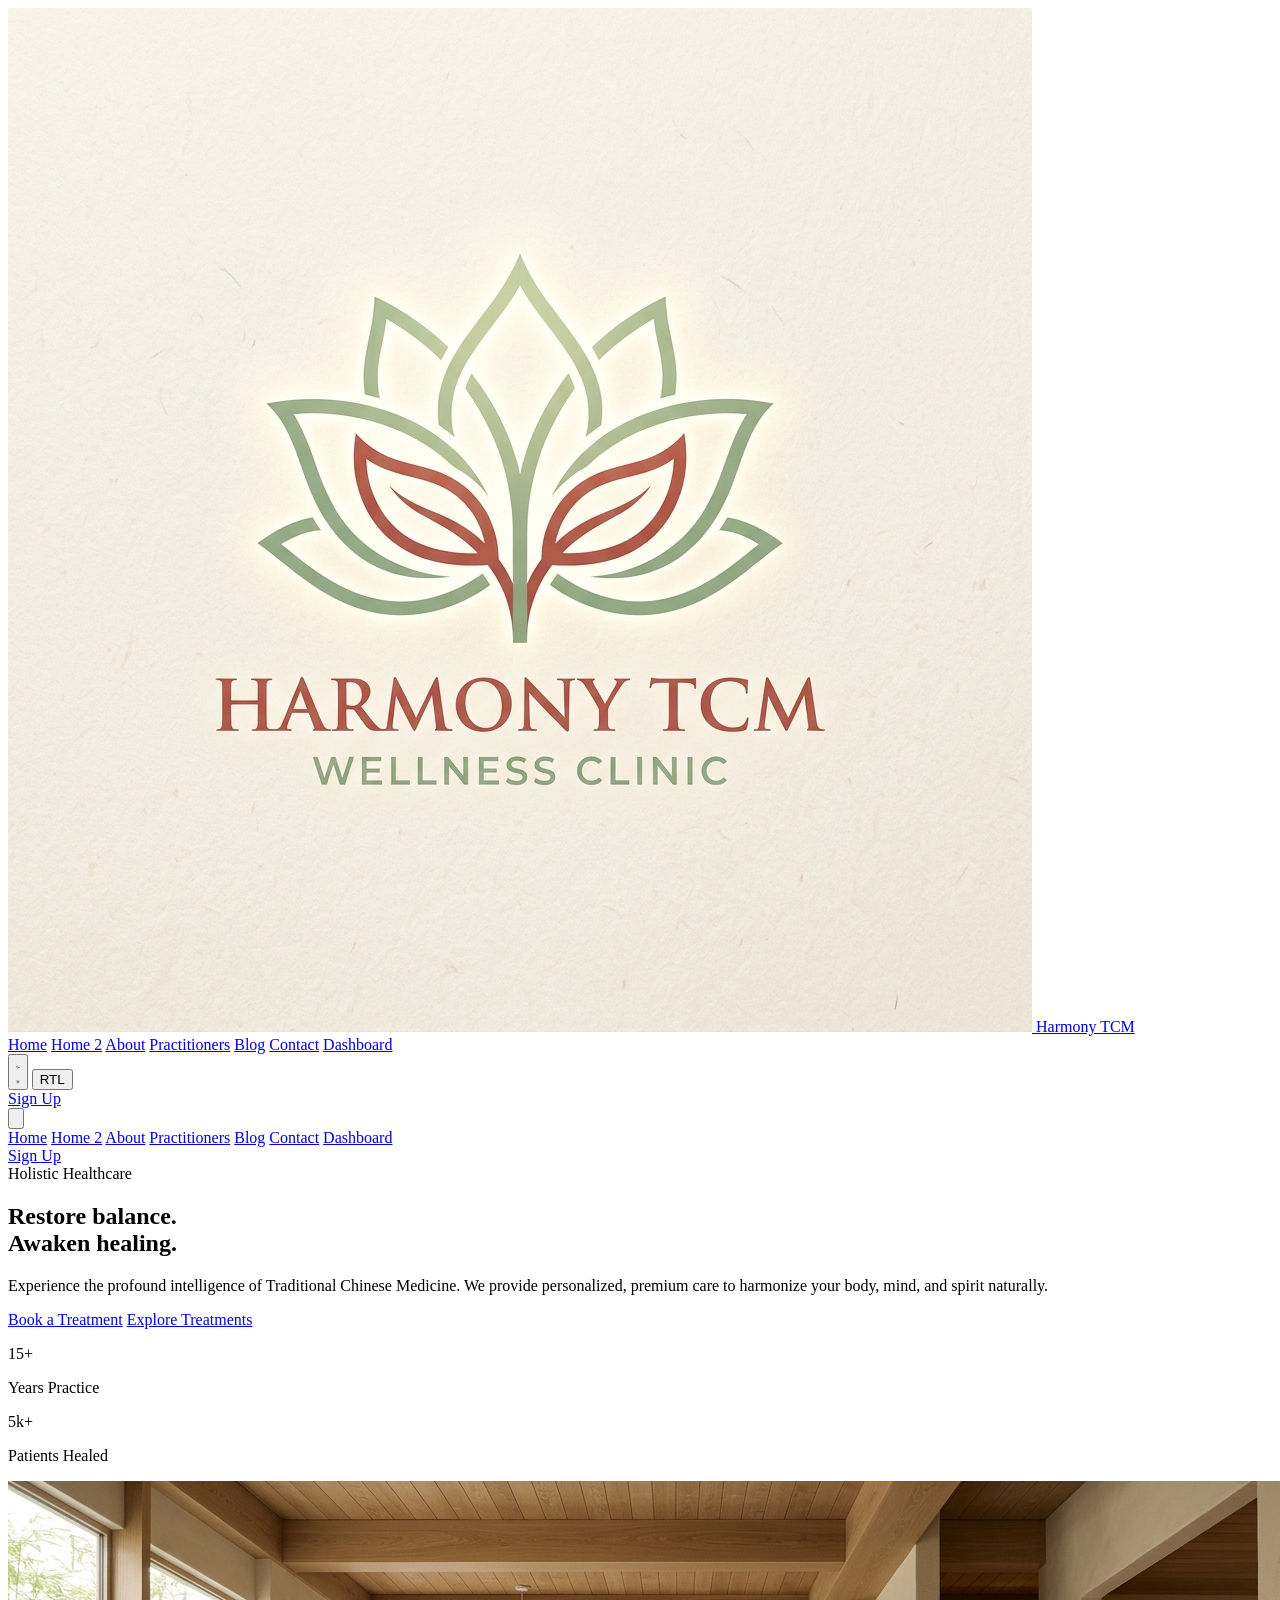
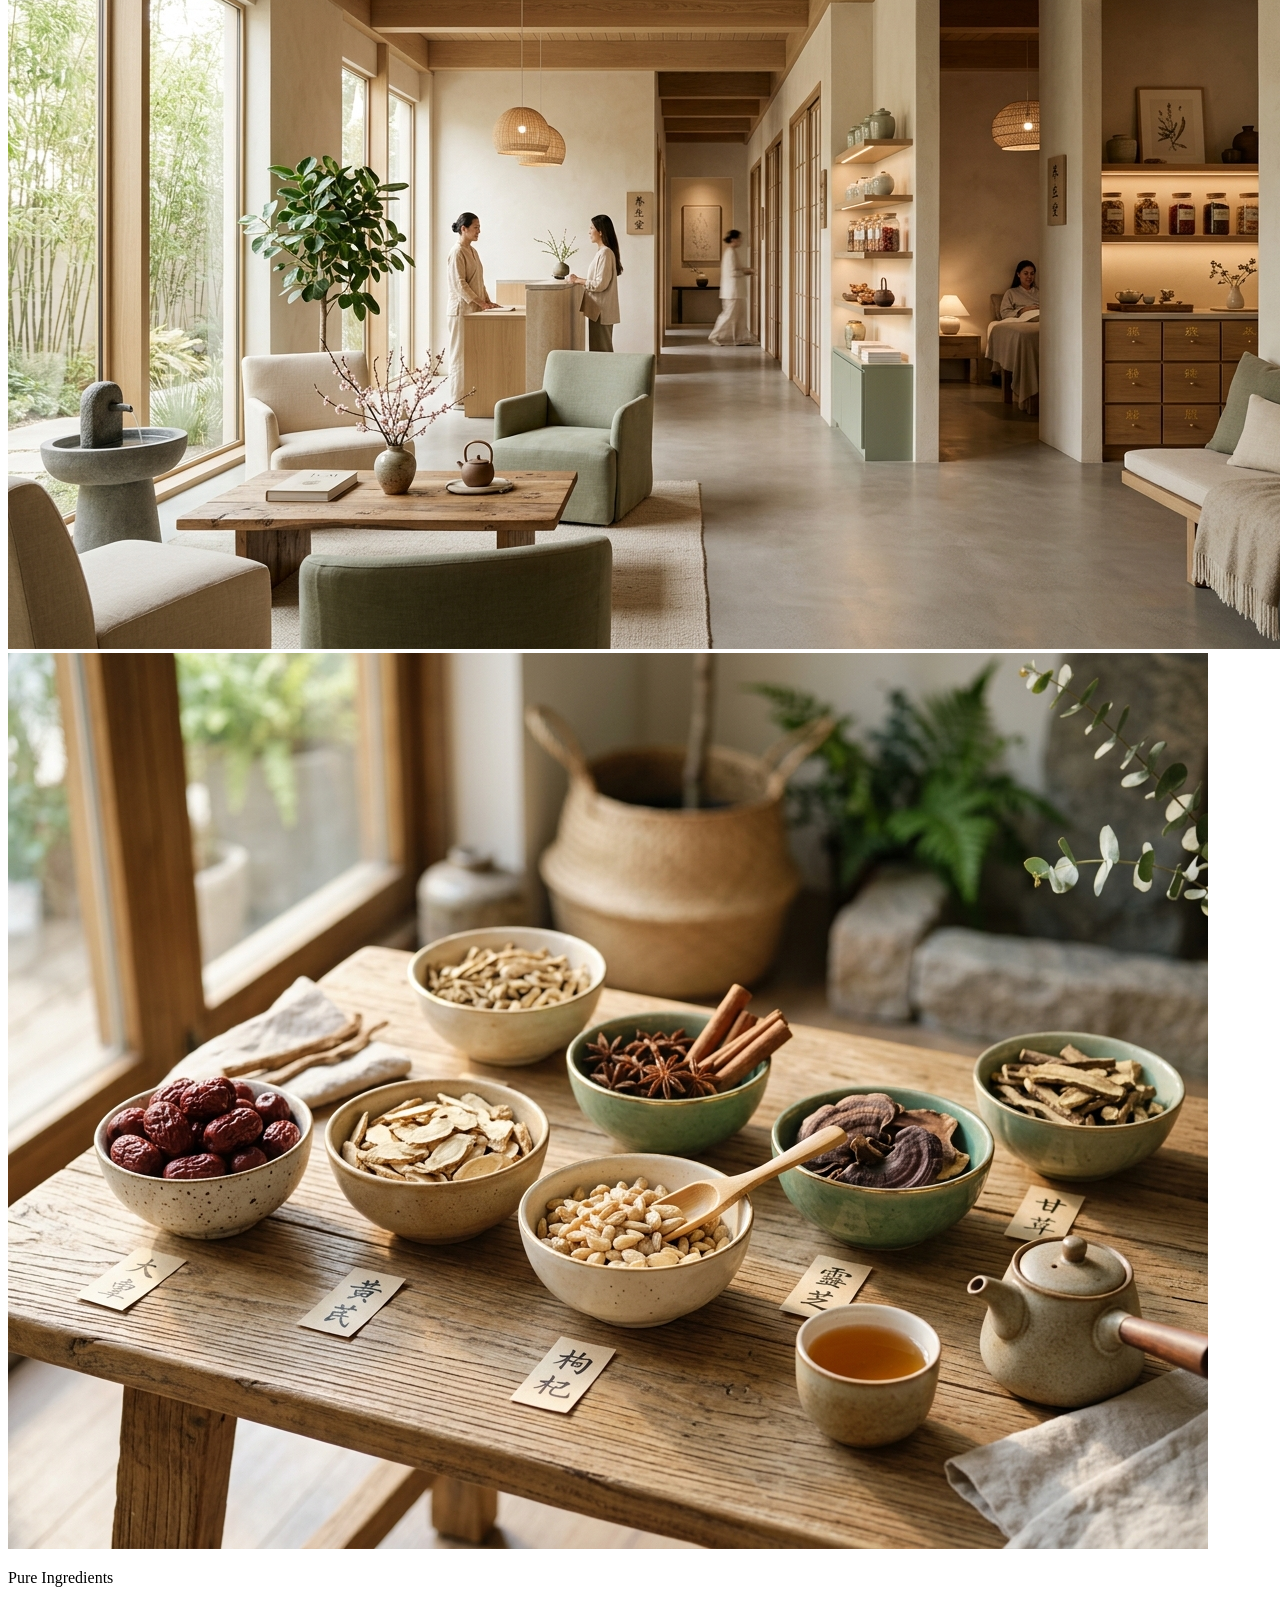
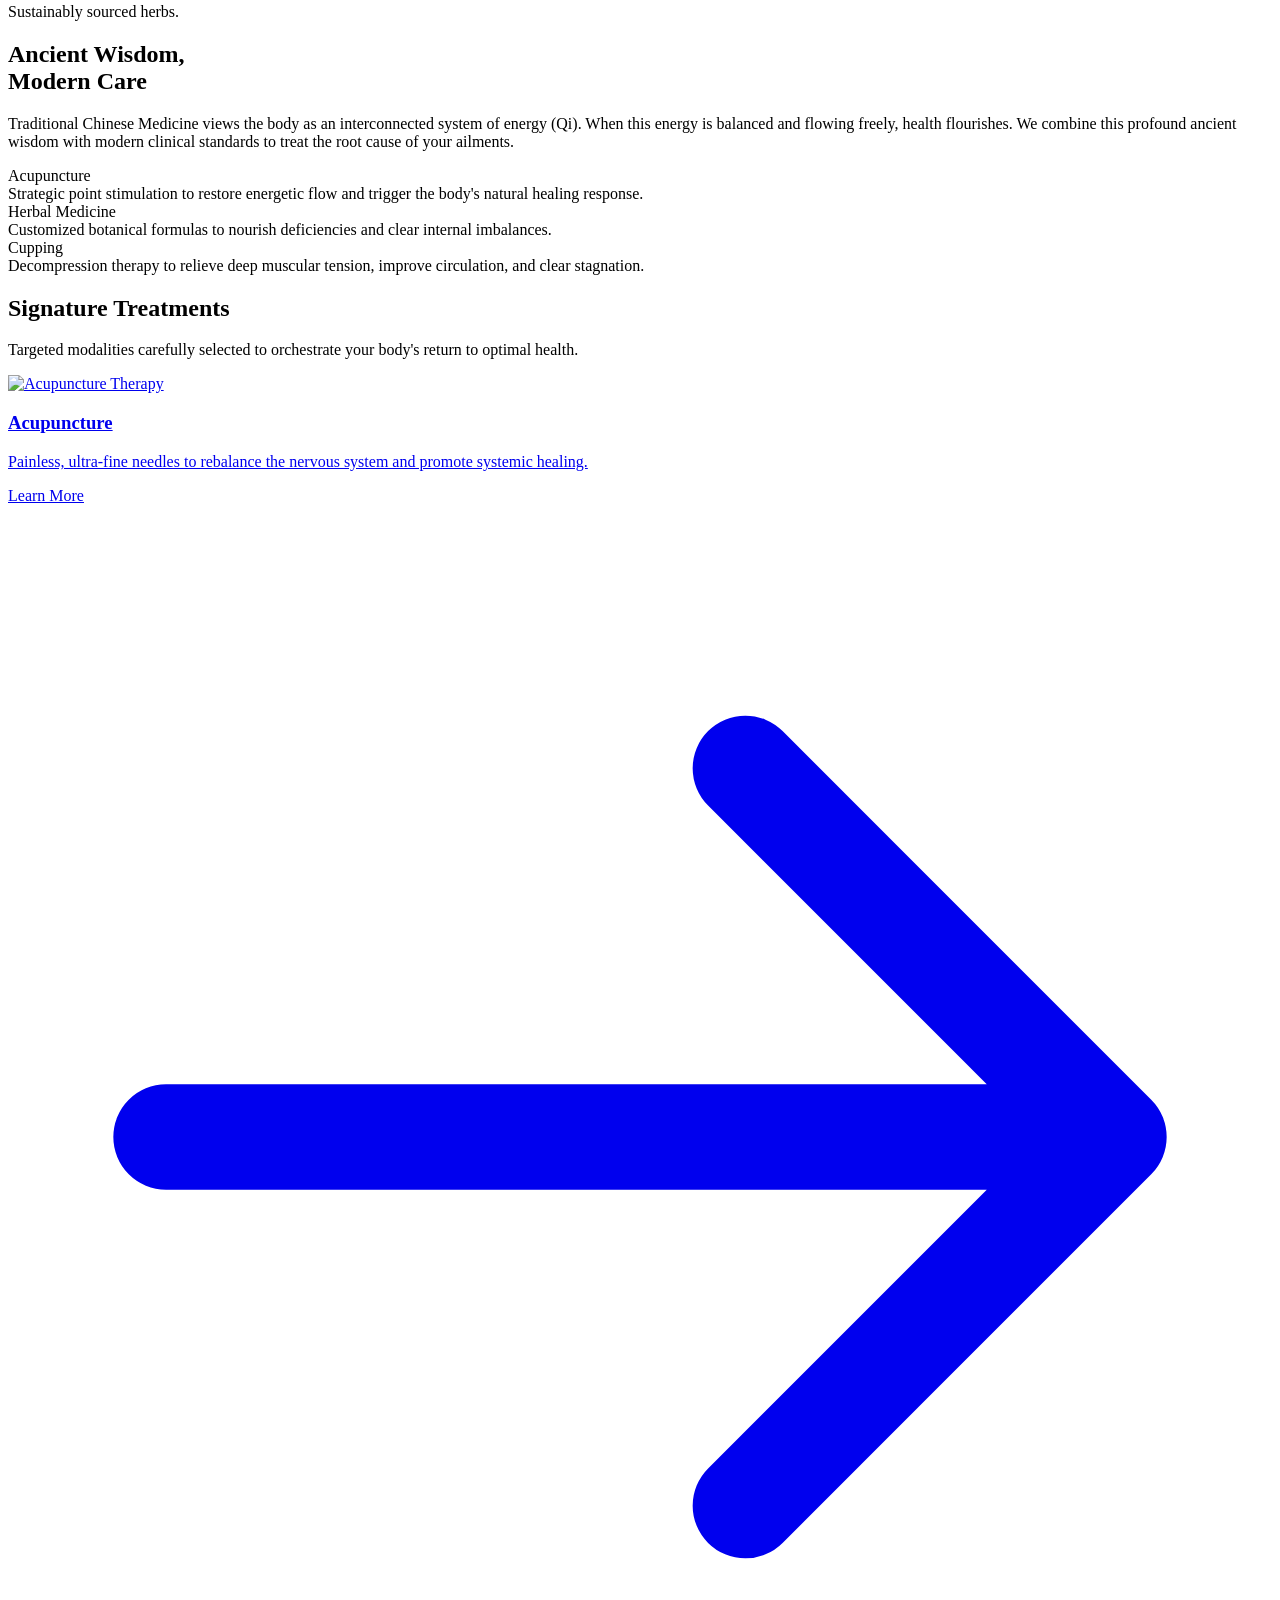
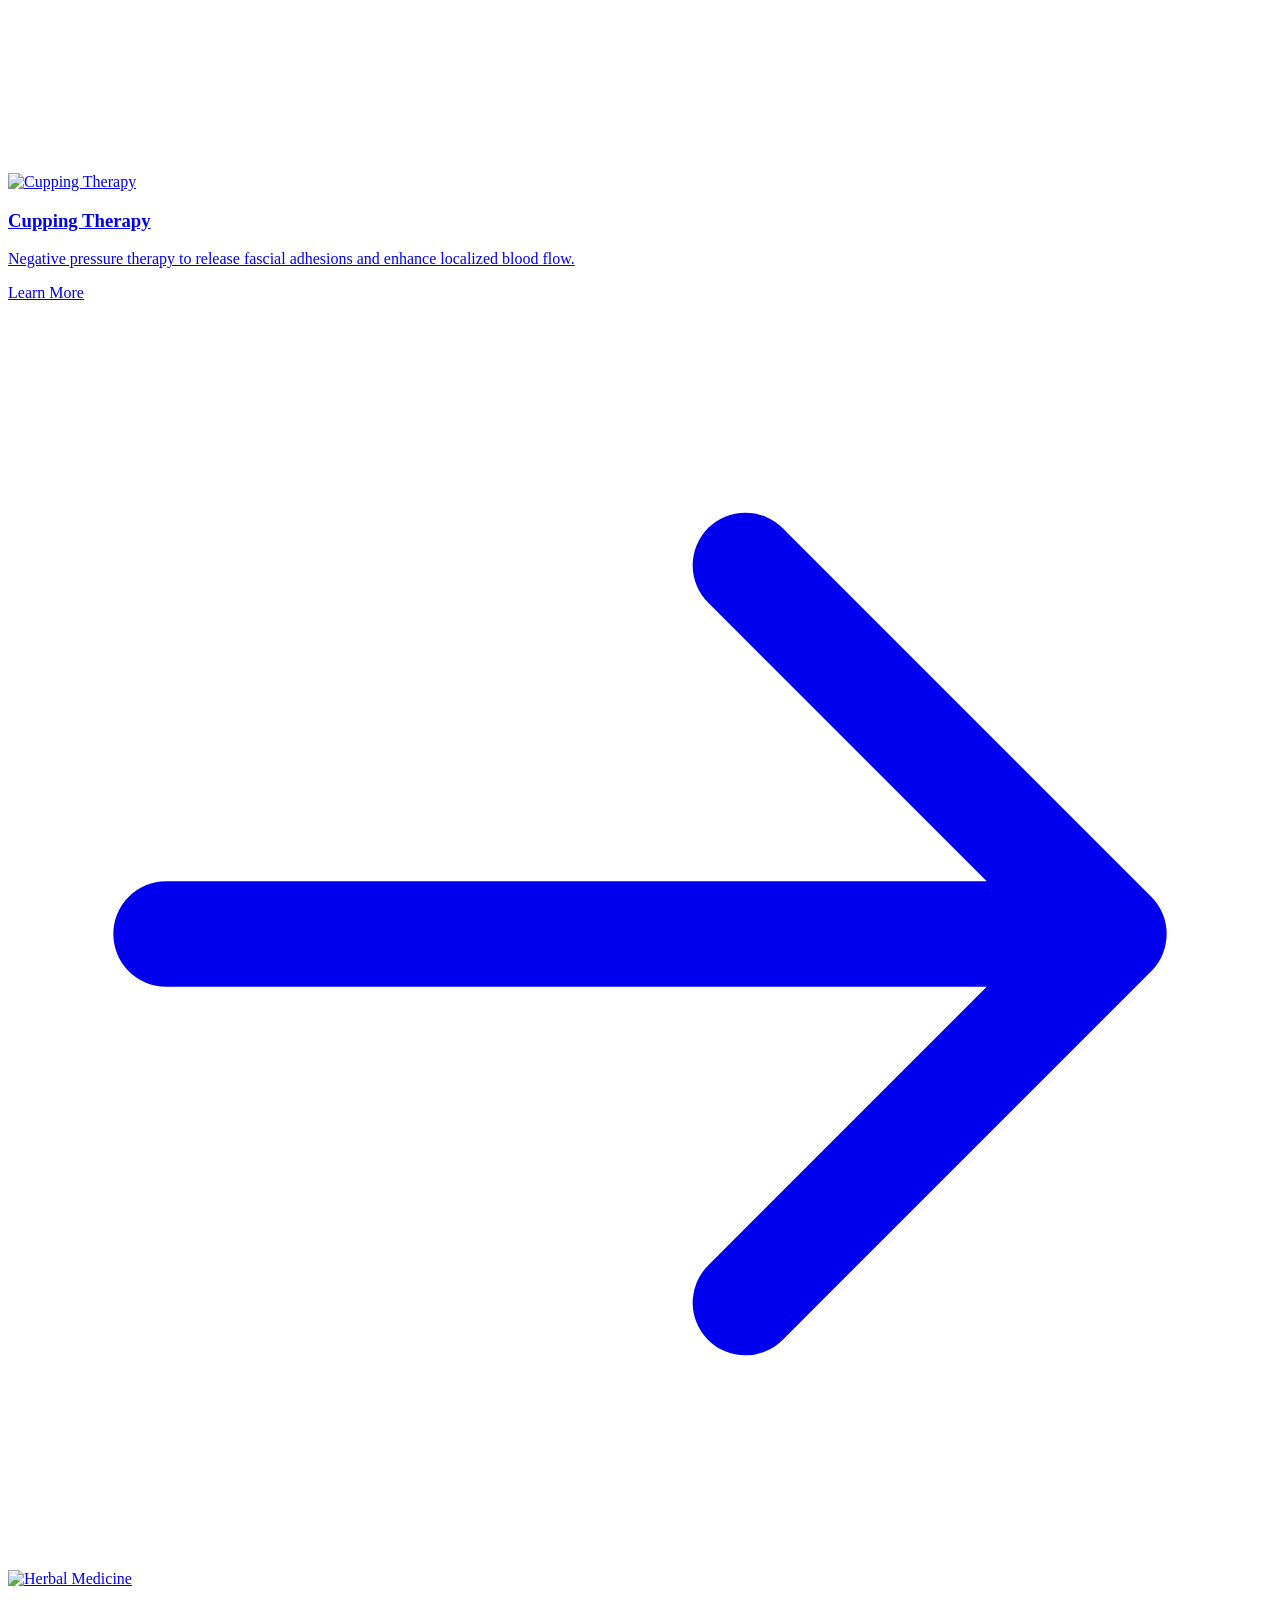
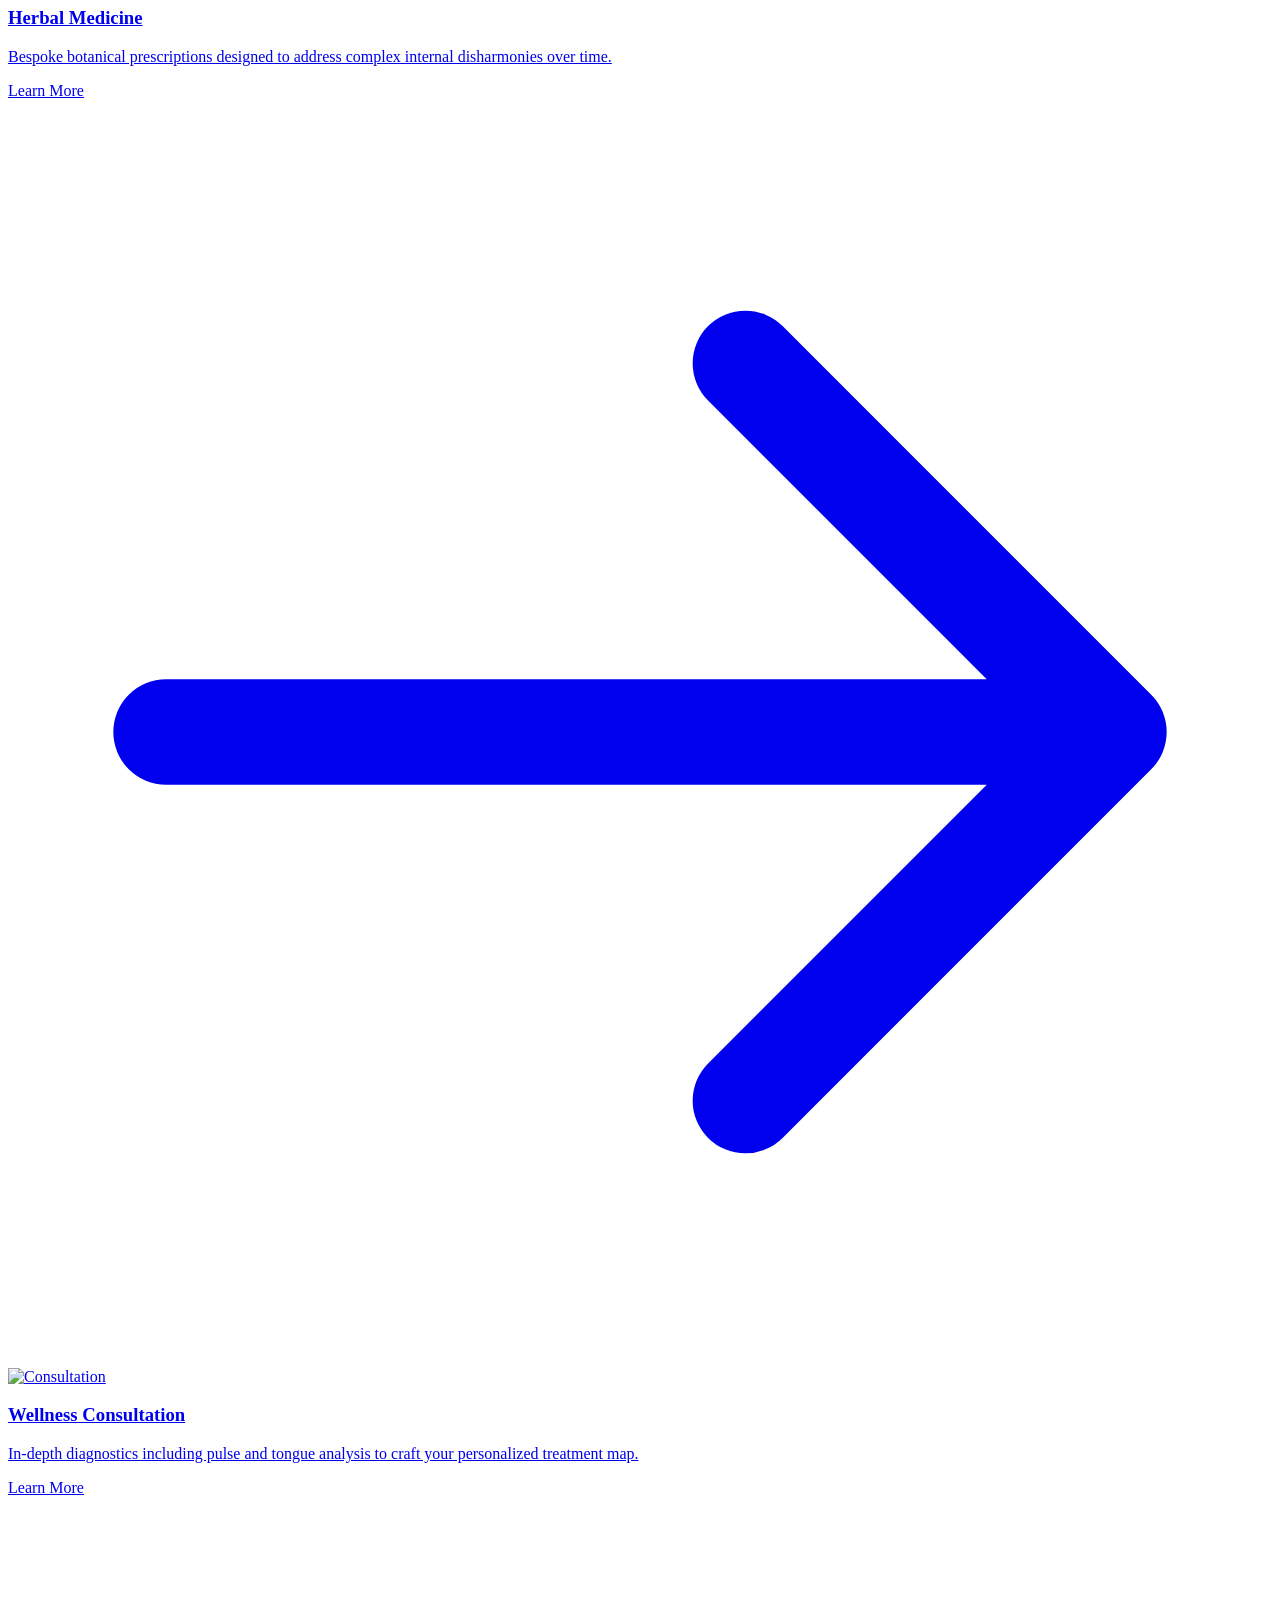
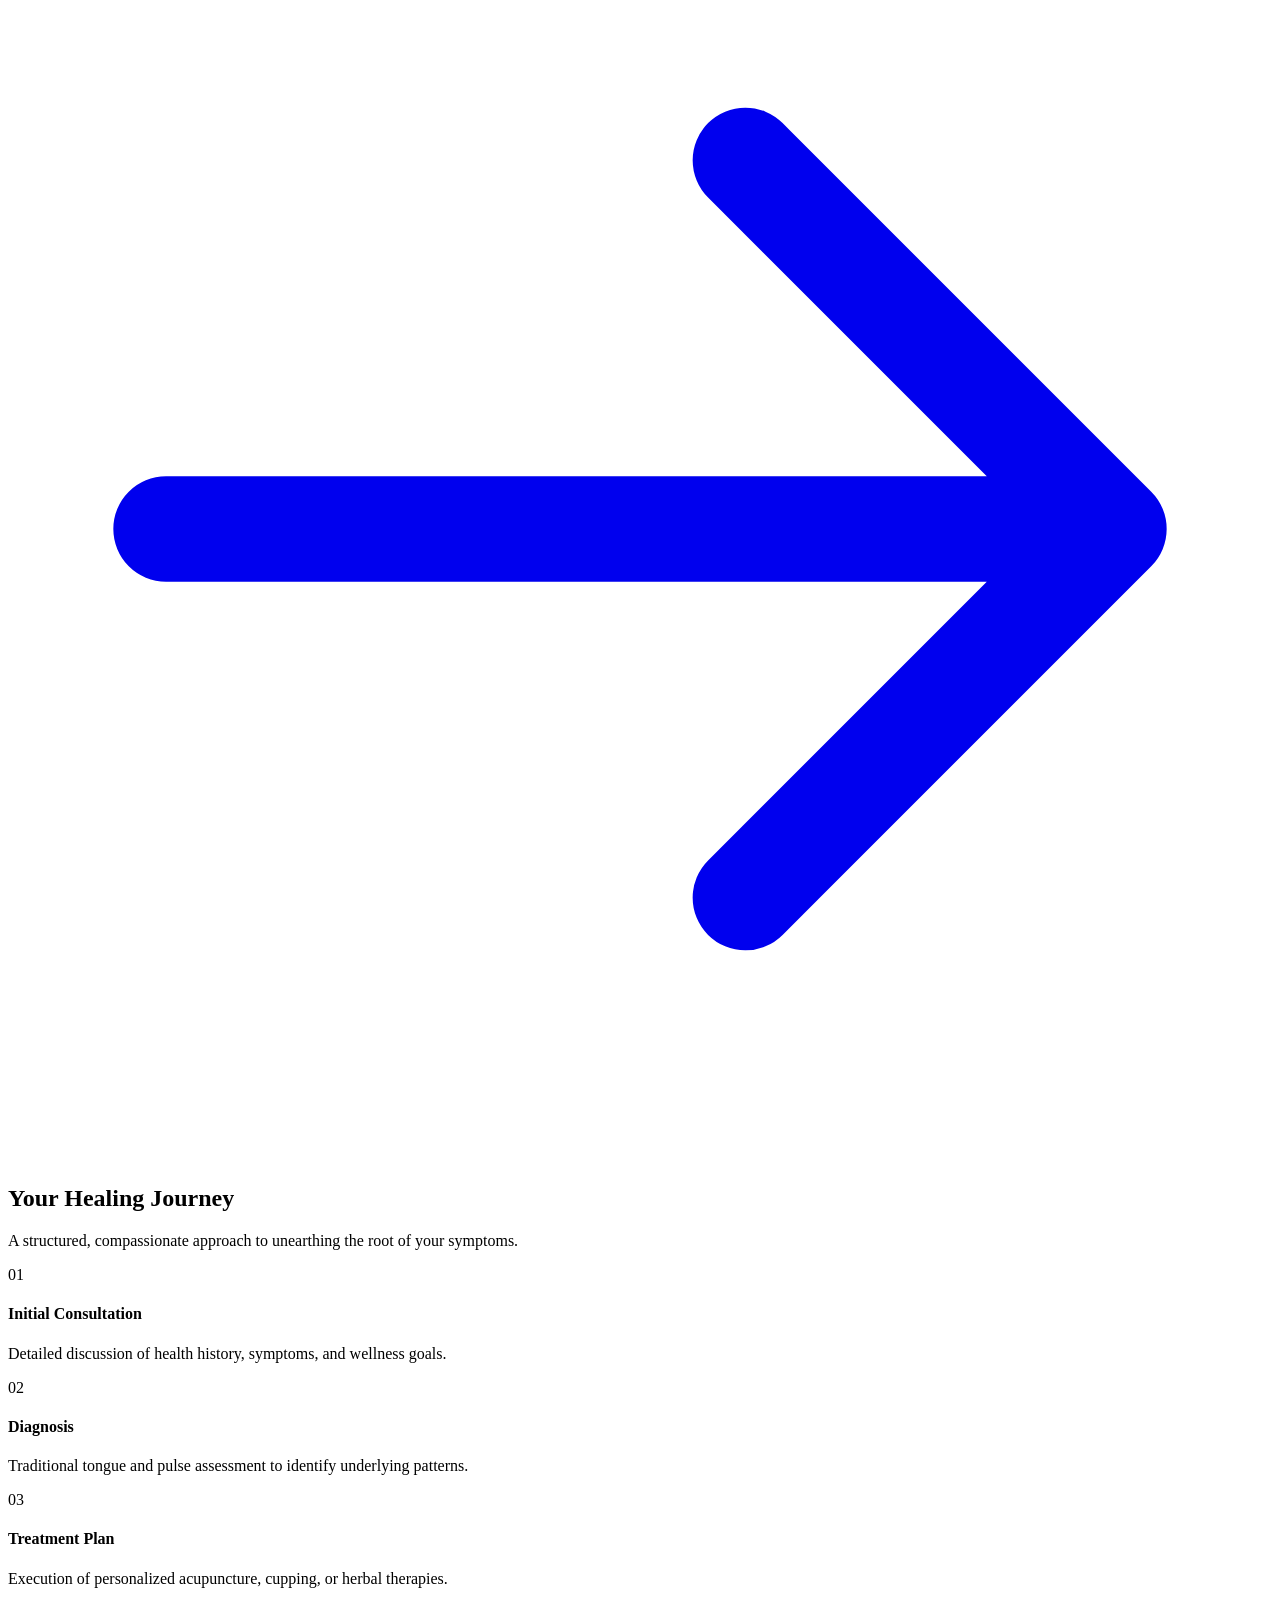
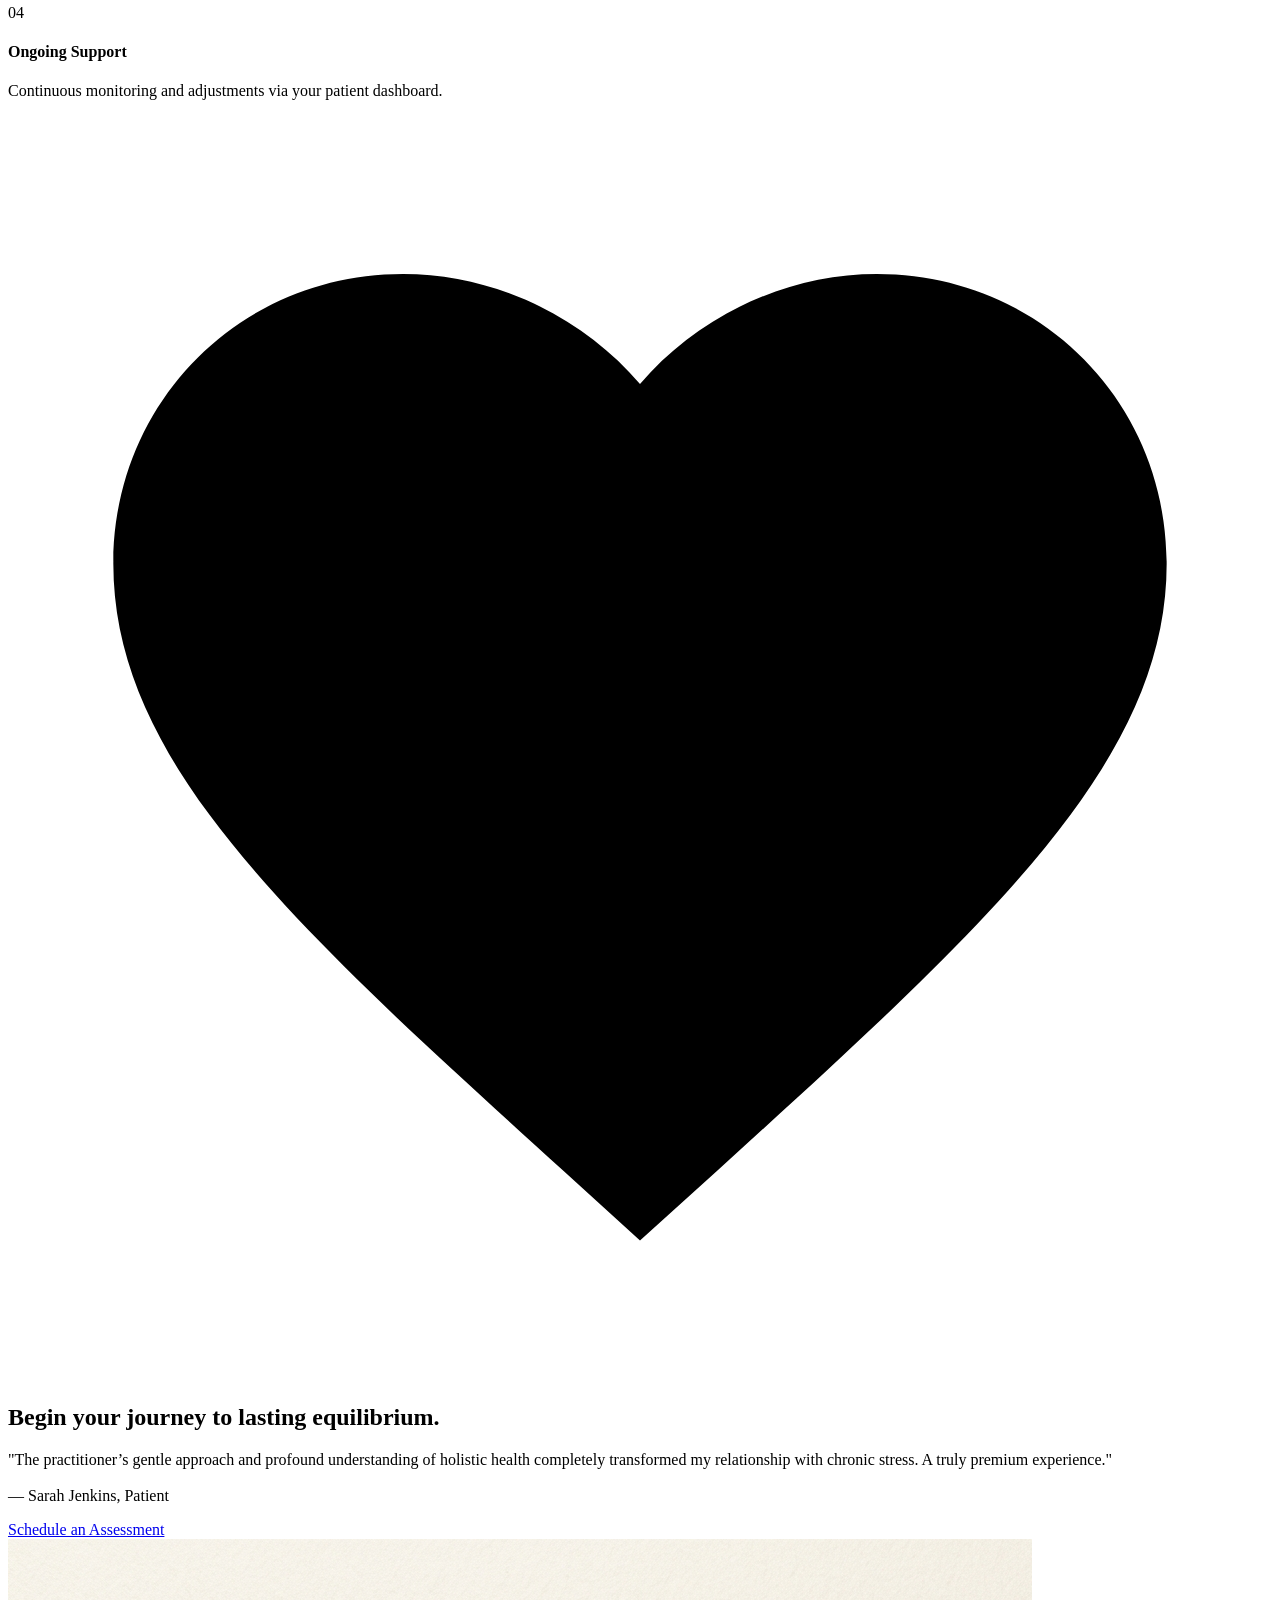
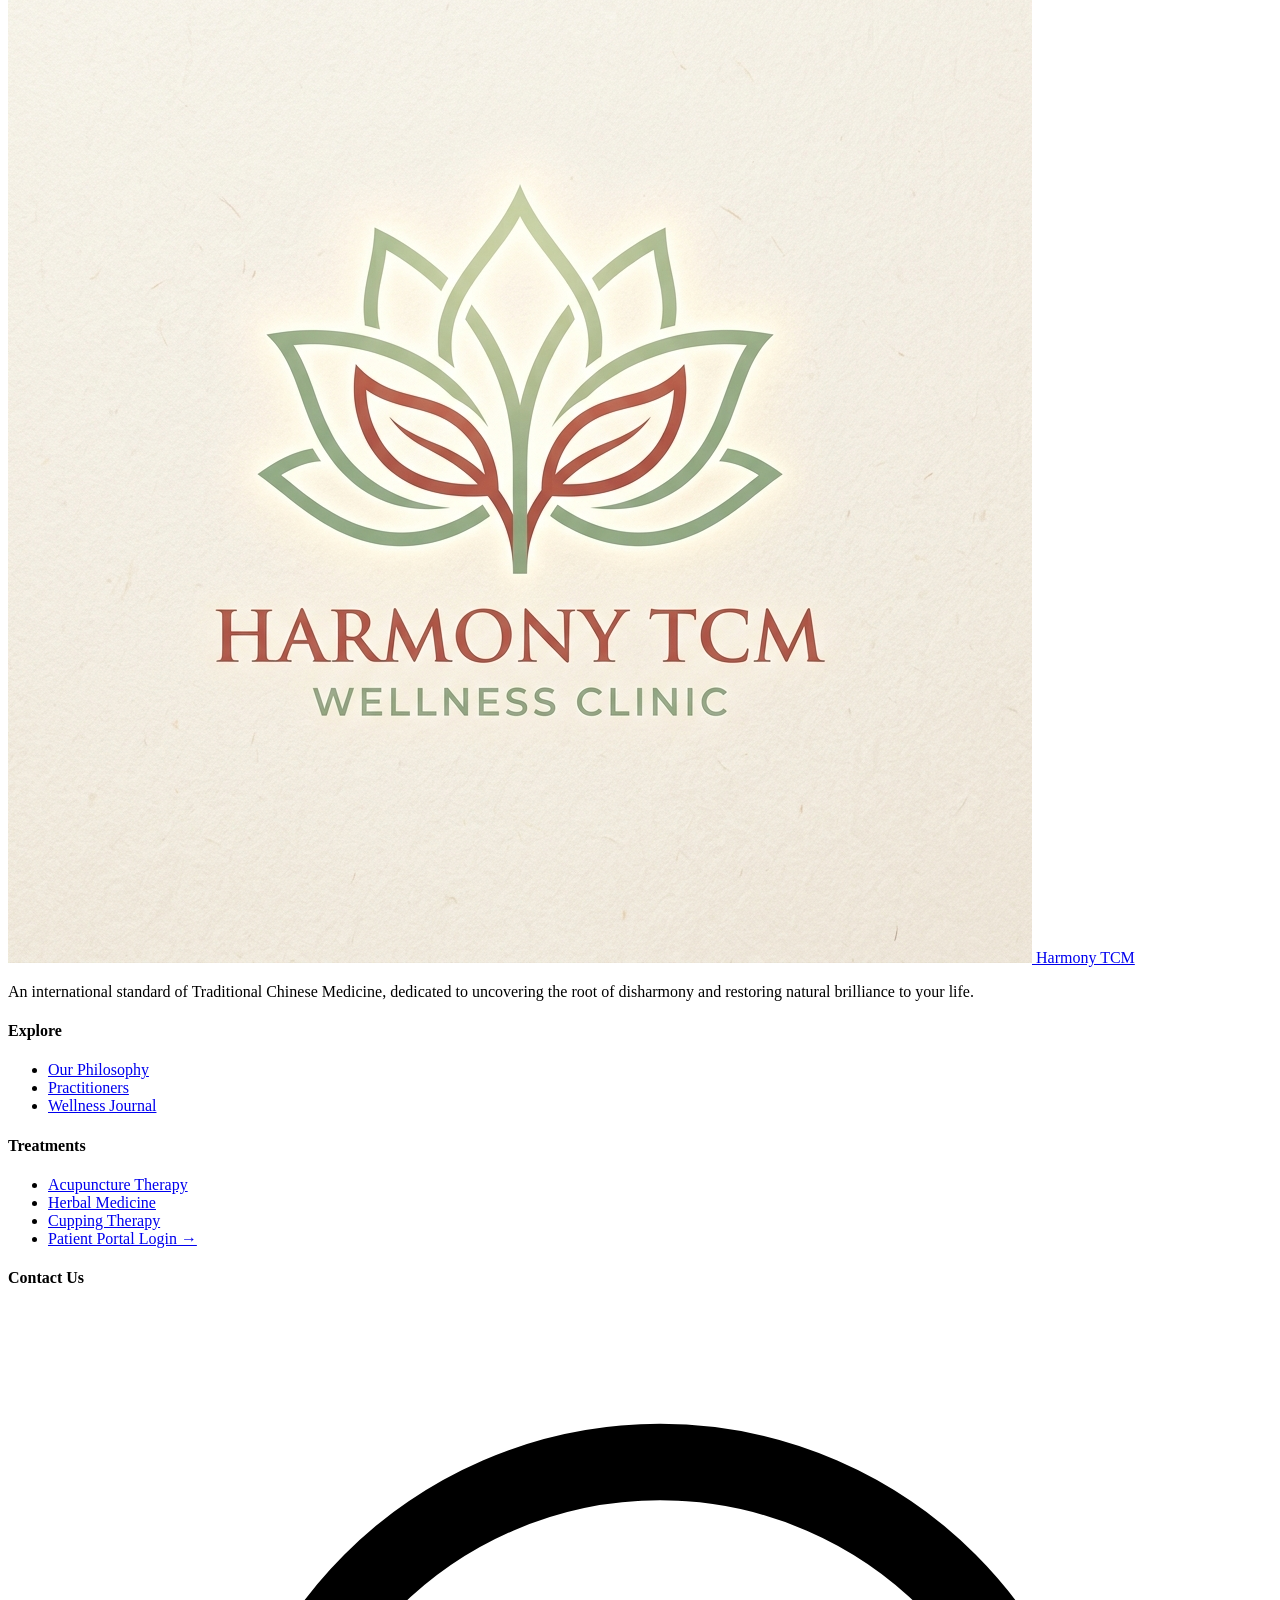
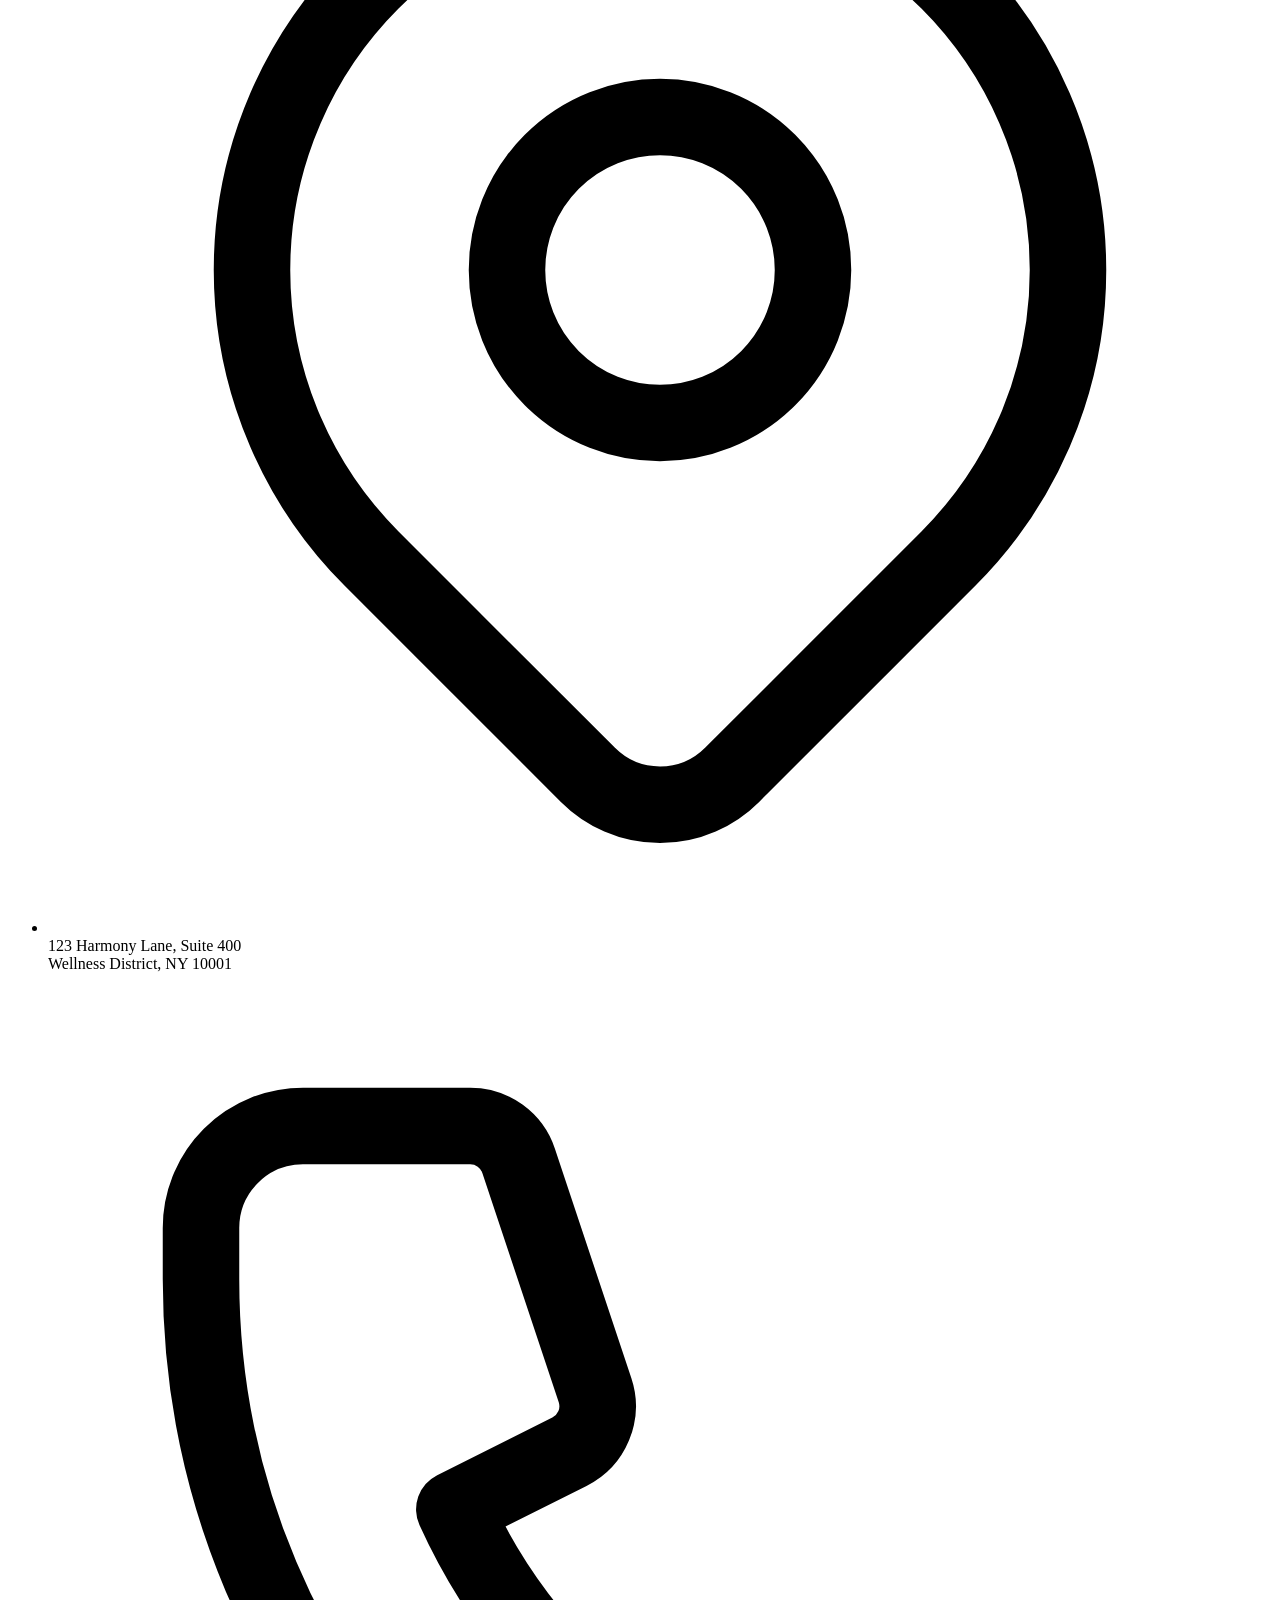
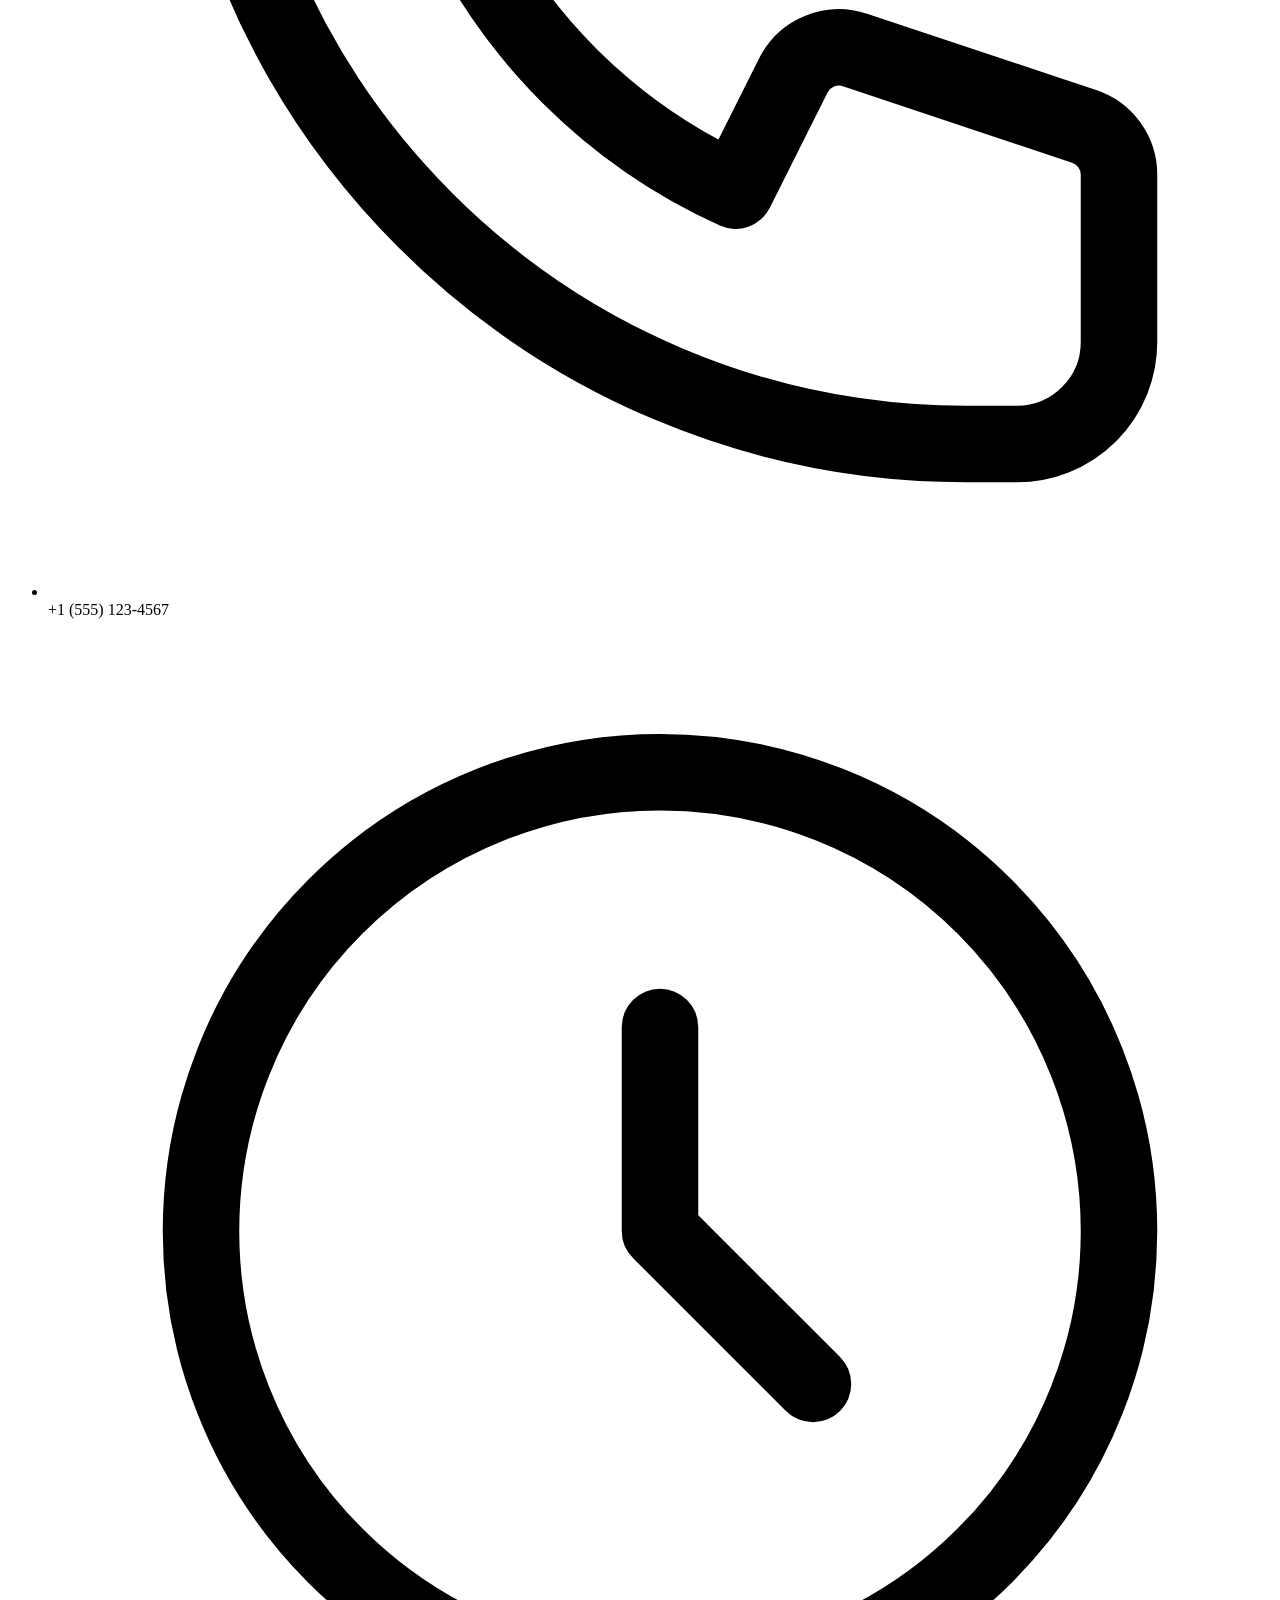
==== index.html @ bfb55126 "index" ====
<!DOCTYPE html>
<html lang="en" dir="ltr" class="scroll-smooth">

<head>
    <meta charset="UTF-8">
    <meta name="viewport" content="width=device-width, initial-scale=1.0">
    <title>Harmony TCM | Premium Holistic Healing & Acupuncture</title>
    <meta name="description"
        content="Experience premium holistic healthcare, acupuncture, and traditional chinese medicine tailored to your personal wellness journey.">

    <!-- Fonts -->
    <link rel="preconnect" href="https://fonts.googleapis.com">
    <link rel="preconnect" href="https://fonts.gstatic.com" crossorigin>

    <!-- Custom CSS -->
    <link rel="stylesheet" href="css/style.css">

    <!-- Tailwind CDN with Config -->
    <script src="https://cdn.tailwindcss.com"></script>
    <script>
        tailwind.config = {
            darkMode: 'class',
            theme: {
                extend: {
                    colors: {
                        tcm: {
                            charcoal: '#2D3748',
                            dark: '#1A202C',
                            ivory: '#FAF9F6',
                            sand: '#F5F0E6',
                            terracotta: '#C87968',
                            sage: '#9CAAA0',
                        }
                    },
                    fontFamily: {
                        sans: ['Inter', 'sans-serif'],
                        display: ['Outfit', 'sans-serif'],
                    }
                }
            }
        }
    </script>

    <style type="text/tailwindcss">
        @layer base {
          html {
            scroll-behavior: smooth;
            transition: background-color 0.3s ease, color 0.3s ease;
          }
          body {
            @apply font-sans antialiased text-tcm-charcoal bg-tcm-ivory;
            transition: background-color 0.3s ease, color 0.3s ease;
          }
          html.dark body {
            @apply text-tcm-sand bg-tcm-dark;
          }
          h1, h2, h3, h4, h5, h6 {
            @apply font-display tracking-tight;
          }
        }
        @layer components {
          .btn-primary {
            @apply inline-flex items-center justify-center px-6 py-3 border border-transparent text-base font-medium rounded-md shadow-sm text-white bg-tcm-terracotta hover:bg-opacity-90 focus:outline-none focus:ring-2 focus:ring-offset-2 focus:ring-tcm-terracotta transition-colors duration-200;
          }
          .btn-secondary {
            @apply inline-flex items-center justify-center px-6 py-3 border border-tcm-charcoal text-base font-medium rounded-md text-tcm-charcoal bg-transparent hover:bg-tcm-charcoal hover:text-white focus:outline-none focus:ring-2 focus:ring-offset-2 focus:ring-tcm-charcoal transition-colors duration-200 dark:border-tcm-sand dark:text-tcm-sand dark:hover:bg-tcm-sand dark:hover:text-tcm-dark;
          }
          .nav-link {
            @apply text-base font-medium text-tcm-charcoal hover:text-tcm-terracotta transition-colors duration-200 dark:text-tcm-sand dark:hover:text-tcm-sage relative;
          }
          .nav-link.active::after {
            content: '';
            @apply absolute bottom-[-4px] left-0 w-full h-[2px] bg-tcm-terracotta dark:bg-tcm-sage rounded-full;
          }
          .card {
            @apply bg-white dark:bg-gray-800 rounded-2xl shadow-sm hover:shadow-md transition-shadow duration-300 overflow-hidden border border-gray-100 dark:border-gray-700;
          }
          ::-webkit-scrollbar-thumb {
            @apply bg-gray-300 dark:bg-gray-600 rounded-full;
          }
          ::-webkit-scrollbar-thumb:hover {
            @apply bg-tcm-sage;
          }
          .label-desc-grid {
            @apply grid grid-cols-[120px_1fr] md:grid-cols-[160px_1fr] gap-4 items-start;
          }
        }
    </style>
    <link rel="icon" type="image/jpeg" href="images/tcm_logo_new.jpg">
</head>

<body
    class="bg-tcm-ivory text-tcm-charcoal dark:bg-tcm-dark dark:text-tcm-sand font-sans transition-colors duration-300">

    <!-- Header -->
    <header
        class="fixed w-full top-0 z-50 bg-tcm-ivory/90 dark:bg-tcm-dark/90 backdrop-blur-md border-b border-gray-200 dark:border-gray-800 transition-all duration-300">
        <div class="max-w-7xl mx-auto px-4 sm:px-6 lg:px-8">
            <div class="flex justify-between items-center h-20">
                <a href="index.html" class="flex items-center gap-3">
                    <img class="h-10 w-auto rounded-md object-cover" src="images/tcm_logo_new.jpg"
                        alt="Harmony TCM Logo">
                    <span class="font-display font-semibold text-2xl tracking-wide">Harmony TCM</span>
                </a>
                <nav class="hidden md:flex space-x-6 items-center">
                    <a href="index.html" class="nav-link active">Home</a>
                    <a href="home-2.html" class="nav-link">Home 2</a>
                    <a href="about.html" class="nav-link">About</a>
                    <a href="practitioners.html" class="nav-link">Practitioners</a>
                    <a href="blog.html" class="nav-link">Blog</a>
                    <a href="contact.html" class="nav-link">Contact</a>
                    <a href="dashboard.html" class="nav-link">Dashboard</a>
                    <div class="flex items-center space-x-4 border-l border-gray-300 dark:border-gray-700 pl-6 ml-2">
                        <div
                            class="flex items-center gap-1 bg-gray-50 dark:bg-gray-800 border border-gray-200 dark:border-gray-700 rounded-full p-1">
                            <button id="theme-toggle"
                                class="w-8 h-8 flex items-center justify-center rounded-full hover:bg-gray-200 dark:hover:bg-gray-700 transition-colors"
                                aria-label="Toggle Theme">
                                <svg class="w-5 h-5 dark:hidden" fill="none" stroke="currentColor" viewBox="0 0 24 24">
                                    <path stroke-linecap="round" stroke-linejoin="round" stroke-width="2"
                                        d="M20.354 15.354A9 9 0 018.646 3.646 9.003 9.003 0 0012 21a9.003 9.003 0 008.354-5.646z">
                                    </path>
                                </svg>
                                <svg class="w-5 h-5 hidden dark:block text-tcm-sand" fill="none" stroke="currentColor"
                                    viewBox="0 0 24 24">
                                    <path stroke-linecap="round" stroke-linejoin="round" stroke-width="2"
                                        d="M12 3v1m0 16v1m9-9h-1M4 12H3m15.364 6.364l-.707-.707M6.343 6.343l-.707-.707m12.728 0l-.707.707M6.343 17.657l-.707.707M16 12a4 4 0 11-8 0 4 4 0 018 0z">
                                    </path>
                                </svg>
                            </button>
                            <button id="rtl-toggle"
                                class="w-8 h-8 flex items-center justify-center rounded-full hover:bg-gray-200 dark:hover:bg-gray-700 transition-colors text-xs font-semibold tracking-wider">RTL</button>
                        </div>
                        <a href="signup.html" class="btn-primary py-2 px-5 text-sm">Sign Up</a>
                    </div>
                </nav>
                <div class="md:hidden flex items-center">
                    <button id="mobile-menu-btn"
                        class="p-2 rounded-md text-gray-400 hover:text-gray-500 hover:bg-gray-100 focus:outline-none">
                        <svg class="h-6 w-6" fill="none" viewBox="0 0 24 24" stroke="currentColor">
                            <path stroke-linecap="round" stroke-linejoin="round" stroke-width="2"
                                d="M4 6h16M4 12h16M4 18h16" />
                        </svg>
                    </button>
                </div>
            </div>
        </div>
        <div id="mobile-menu"
            class="hidden md:hidden bg-white dark:bg-gray-900 border-b border-gray-200 dark:border-gray-800">
            <div class="px-2 pt-2 pb-3 space-y-1 sm:px-3">
                <a href="index.html"
                    class="block px-3 py-2 rounded-md text-base font-medium text-tcm-terracotta bg-gray-50 dark:bg-gray-800">Home</a>
                <a href="home-2.html"
                    class="block px-3 py-2 rounded-md text-base font-medium text-tcm-charcoal dark:text-tcm-sand hover:text-tcm-terracotta">Home
                    2</a>
                <a href="about.html"
                    class="block px-3 py-2 rounded-md text-base font-medium text-tcm-charcoal dark:text-tcm-sand hover:text-tcm-terracotta">About</a>
                <a href="practitioners.html"
                    class="block px-3 py-2 rounded-md text-base font-medium text-tcm-charcoal dark:text-tcm-sand hover:text-tcm-terracotta">Practitioners</a>
                <a href="blog.html"
                    class="block px-3 py-2 rounded-md text-base font-medium text-tcm-charcoal dark:text-tcm-sand hover:text-tcm-terracotta">Blog</a>
                <a href="contact.html"
                    class="block px-3 py-2 rounded-md text-base font-medium text-tcm-charcoal dark:text-tcm-sand hover:text-tcm-terracotta">Contact</a>
                <a href="dashboard.html"
                    class="block px-3 py-2 rounded-md text-base font-medium text-tcm-charcoal dark:text-tcm-sand hover:text-tcm-terracotta">Dashboard</a>
                <div class="mt-4 flex gap-4 px-3 py-2">
                    <a href="signup.html" class="btn-primary w-full text-center py-3">Sign Up</a>
                </div>
            </div>
        </div>
    </header>

    <main class="pt-20">
        <!-- Section 1: Premium Hero -->
        <section class="relative bg-tcm-sand dark:bg-gray-900 overflow-hidden">
            <div class="max-w-7xl mx-auto">
                <div
                    class="relative z-10 pb-8 sm:pb-16 md:pb-20 lg:max-w-2xl lg:w-full lg:pb-28 xl:pb-32 pt-20 px-4 sm:px-6 lg:px-8">
                    <div class="sm:text-center lg:text-left fade-in-up">
                        <span
                            class="text-tcm-terracotta font-medium tracking-wider uppercase text-sm mb-4 block">Holistic
                            Healthcare</span>
                        <h1
                            class="text-4xl tracking-tight font-display text-gray-900 dark:text-white sm:text-5xl md:text-6xl lg:text-7xl mb-6">
                            Restore balance. <br>
                            <span class="text-tcm-sage">Awaken healing.</span>
                        </h1>
                        <p
                            class="mt-3 text-base text-gray-600 dark:text-gray-300 sm:mt-5 sm:text-lg sm:max-w-xl sm:mx-auto md:mt-5 md:text-xl lg:mx-0 font-light leading-relaxed">
                            Experience the profound intelligence of Traditional Chinese Medicine. We provide
                            personalized, premium care to harmonize your body, mind, and spirit naturally.
                        </p>
                        <div class="mt-10 flex flex-col sm:flex-row gap-4 sm:justify-center lg:justify-start">
                            <a href="contact.html" class="btn-primary">Book a Treatment</a>
                            <a href="contact.html" class="btn-secondary">Explore Treatments</a>
                        </div>

                        <div
                            class="mt-12 flex items-center gap-6 sm:justify-center lg:justify-start border-t border-gray-200 dark:border-gray-700 pt-6">
                            <div>
                                <p class="text-2xl font-display font-semibold text-tcm-charcoal dark:text-white">15+</p>
                                <p class="text-xs text-gray-500 uppercase tracking-wide">Years Practice</p>
                            </div>
                            <div class="w-px h-10 bg-gray-200 dark:bg-gray-700"></div>
                            <div>
                                <p class="text-2xl font-display font-semibold text-tcm-charcoal dark:text-white">5k+</p>
                                <p class="text-xs text-gray-500 uppercase tracking-wide">Patients Healed</p>
                            </div>
                        </div>
                    </div>
                </div>
            </div>
            <div
                class="lg:absolute lg:inset-y-0 lg:right-0 lg:w-1/2 mt-10 lg:mt-0 p-4 lg:p-10 flex items-center justify-center">
                <img class="h-96 w-full object-cover sm:h-72 md:h-96 lg:h-full rounded-2xl shadow-2xl rounded-tl-[100px] rounded-br-[100px]"
                    src="images/tcm_hero_1_1789906976315.jpg" alt="Premium holistic clinic interior">
            </div>
        </section>

        <!-- Section 2: Ancient Wisdom, Modern Care -->
        <section class="py-24 bg-tcm-ivory dark:bg-tcm-dark relative overflow-hidden">
            <!-- Decorative circle -->
            <div
                class="absolute -top-40 -right-40 w-96 h-96 bg-tcm-sand/50 dark:bg-gray-800/50 rounded-full blur-3xl pointer-events-none">
            </div>

            <div class="max-w-7xl mx-auto px-4 sm:px-6 lg:px-8">
                <div class="grid grid-cols-1 lg:grid-cols-2 gap-16 items-center">
                    <div class="order-2 lg:order-1 relative">
                        <img src="images/herbal_medicine_1789907005432.jpg" alt="Traditional Herbal Medicine"
                            class="rounded-[2rem] shadow-xl w-full object-cover h-[500px]">
                        <div
                            class="absolute -bottom-6 -right-6 bg-white dark:bg-gray-800 p-6 rounded-2xl shadow-lg border border-gray-100 dark:border-gray-700">
                            <p class="font-display text-lg font-medium text-tcm-terracotta">Pure Ingredients</p>
                            <p class="text-sm text-gray-500 dark:text-gray-400">Sustainably sourced herbs.</p>
                        </div>
                    </div>

                    <div class="order-1 lg:order-2">
                        <h2 class="text-3xl font-display sm:text-4xl mb-6">Ancient Wisdom, <br><span
                                class="text-gray-500 font-light">Modern Care</span></h2>
                        <p class="text-lg text-gray-600 dark:text-gray-300 mb-8 font-light leading-relaxed">
                            Traditional Chinese Medicine views the body as an interconnected system of energy (Qi). When
                            this energy is balanced and flowing freely, health flourishes. We combine this profound
                            ancient wisdom with modern clinical standards to treat the root cause of your ailments.
                        </p>

                        <div class="space-y-6">
                            <!-- Feature Alignment Fix: Label & Description Alignment -->
                            <div class="label-desc-grid group">
                                <div
                                    class="font-medium text-tcm-terracotta border-b border-gray-200 dark:border-gray-700 pb-2 group-hover:border-tcm-terracotta transition-colors">
                                    Acupuncture</div>
                                <div
                                    class="text-gray-600 dark:text-gray-400 pb-2 border-b border-gray-100 dark:border-gray-800">
                                    Strategic point stimulation to restore energetic flow and trigger the body's natural
                                    healing response.</div>
                            </div>
                            <div class="label-desc-grid group">
                                <div
                                    class="font-medium text-tcm-sage border-b border-gray-200 dark:border-gray-700 pb-2 group-hover:border-tcm-sage transition-colors">
                                    Herbal Medicine</div>
                                <div
                                    class="text-gray-600 dark:text-gray-400 pb-2 border-b border-gray-100 dark:border-gray-800">
                                    Customized botanical formulas to nourish deficiencies and clear internal imbalances.
                                </div>
                            </div>
                            <div class="label-desc-grid group">
                                <div
                                    class="font-medium text-tcm-charcoal dark:text-tcm-sand border-b border-gray-200 dark:border-gray-700 pb-2 group-hover:border-tcm-charcoal dark:group-hover:border-white transition-colors">
                                    Cupping</div>
                                <div
                                    class="text-gray-600 dark:text-gray-400 pb-2 border-b border-gray-100 dark:border-gray-800">
                                    Decompression therapy to relieve deep muscular tension, improve circulation, and
                                    clear stagnation.</div>
                            </div>
                        </div>
                    </div>
                </div>
            </div>
        </section>

        <!-- Section 3: Signature Treatments -->
        <section class="py-24 bg-white dark:bg-gray-900 border-t border-gray-100 dark:border-gray-800">
            <div class="max-w-7xl mx-auto px-4 sm:px-6 lg:px-8">
                <div class="text-center max-w-3xl mx-auto mb-16">
                    <h2 class="text-3xl font-display sm:text-4xl mb-4">Signature Treatments</h2>
                    <p class="text-lg text-gray-600 dark:text-gray-400 font-light">Targeted modalities carefully
                        selected to orchestrate your body's return to optimal health.</p>
                </div>

                <div class="grid grid-cols-1 md:grid-cols-2 lg:grid-cols-4 gap-8">
                    <!-- Card 1 -->
                    <a href="contact.html" class="card group flex flex-col">
                        <div class="h-48 overflow-hidden relative">
                            <div class="absolute inset-0 bg-black/20 group-hover:bg-black/0 transition-colors z-10">
                            </div>
                            <img src="https://images.pexels.com/photos/8313210/pexels-photo-8313210.jpeg"
                                alt="Acupuncture Therapy"
                                class="w-full h-full object-cover group-hover:scale-105 transition-transform duration-700">
                        </div>
                        <div class="p-6 flex-1 flex flex-col">
                            <h3 class="text-xl font-display mb-2 group-hover:text-tcm-terracotta transition-colors">
                                Acupuncture</h3>
                            <p class="text-gray-600 dark:text-gray-400 text-sm flex-1 font-light mb-4">Painless,
                                ultra-fine needles to rebalance the nervous system and promote systemic healing.</p>
                            <span class="text-tcm-terracotta text-sm font-medium inline-flex items-center gap-1">Learn
                                More <svg class="w-4 h-4 group-hover:translate-x-1 transition-transform" fill="none"
                                    stroke="currentColor" viewBox="0 0 24 24">
                                    <path stroke-linecap="round" stroke-linejoin="round" stroke-width="2"
                                        d="M14 5l7 7m0 0l-7 7m7-7H3"></path>
                                </svg></span>
                        </div>
                    </a>

                    <!-- Card 2 -->
                    <a href="contact.html" class="card group flex flex-col">
                        <div
                            class="h-48 overflow-hidden bg-gray-100 dark:bg-gray-800 flex items-center justify-center p-4">
                            <!-- Placeholder for Cupping -->
                            <img src="https://images.pexels.com/photos/8313240/pexels-photo-8313240.jpeg"
                                alt="Cupping Therapy"
                                class="w-full h-full object-cover rounded-lg group-hover:scale-105 transition-transform duration-700">
                        </div>
                        <div class="p-6 flex-1 flex flex-col">
                            <h3 class="text-xl font-display mb-2 group-hover:text-tcm-terracotta transition-colors">
                                Cupping Therapy</h3>
                            <p class="text-gray-600 dark:text-gray-400 text-sm flex-1 font-light mb-4">Negative pressure
                                therapy to release fascial adhesions and enhance localized blood flow.</p>
                            <span class="text-tcm-terracotta text-sm font-medium inline-flex items-center gap-1">Learn
                                More <svg class="w-4 h-4 group-hover:translate-x-1 transition-transform" fill="none"
                                    stroke="currentColor" viewBox="0 0 24 24">
                                    <path stroke-linecap="round" stroke-linejoin="round" stroke-width="2"
                                        d="M14 5l7 7m0 0l-7 7m7-7H3"></path>
                                </svg></span>
                        </div>
                    </a>

                    <!-- Card 3 -->
                    <a href="contact.html" class="card group flex flex-col">
                        <div class="h-48 overflow-hidden relative">
                            <img src="https://images.pexels.com/photos/5480036/pexels-photo-5480036.jpeg"
                                alt="Herbal Medicine"
                                class="w-full h-full object-cover group-hover:scale-105 transition-transform duration-700">
                        </div>
                        <div class="p-6 flex-1 flex flex-col">
                            <h3 class="text-xl font-display mb-2 group-hover:text-tcm-terracotta transition-colors">
                                Herbal Medicine</h3>
                            <p class="text-gray-600 dark:text-gray-400 text-sm flex-1 font-light mb-4">Bespoke botanical
                                prescriptions designed to address complex internal disharmonies over time.</p>
                            <span class="text-tcm-terracotta text-sm font-medium inline-flex items-center gap-1">Learn
                                More <svg class="w-4 h-4 group-hover:translate-x-1 transition-transform" fill="none"
                                    stroke="currentColor" viewBox="0 0 24 24">
                                    <path stroke-linecap="round" stroke-linejoin="round" stroke-width="2"
                                        d="M14 5l7 7m0 0l-7 7m7-7H3"></path>
                                </svg></span>
                        </div>
                    </a>

                    <!-- Card 4 -->
                    <a href="contact.html" class="card group flex flex-col">
                        <div
                            class="h-48 overflow-hidden bg-gray-100 dark:bg-gray-800 flex items-center justify-center p-4">
                            <!-- Placeholder for Wellness -->
                            <img src="https://images.pexels.com/photos/14797778/pexels-photo-14797778.jpeg"
                                alt="Consultation"
                                class="w-full h-full object-cover rounded-lg group-hover:scale-105 transition-transform duration-700">
                        </div>
                        <div class="p-6 flex-1 flex flex-col">
                            <h3 class="text-xl font-display mb-2 group-hover:text-tcm-terracotta transition-colors">
                                Wellness Consultation</h3>
                            <p class="text-gray-600 dark:text-gray-400 text-sm flex-1 font-light mb-4">In-depth
                                diagnostics including pulse and tongue analysis to craft your personalized treatment
                                map.</p>
                            <span class="text-tcm-terracotta text-sm font-medium inline-flex items-center gap-1">Learn
                                More <svg class="w-4 h-4 group-hover:translate-x-1 transition-transform" fill="none"
                                    stroke="currentColor" viewBox="0 0 24 24">
                                    <path stroke-linecap="round" stroke-linejoin="round" stroke-width="2"
                                        d="M14 5l7 7m0 0l-7 7m7-7H3"></path>
                                </svg></span>
                        </div>
                    </a>
                </div>
            </div>
        </section>

        <!-- Section 4: Personalized Healing Journey -->
        <section class="py-24 bg-tcm-sand/30 dark:bg-gray-800/20">
            <div class="max-w-7xl mx-auto px-4 sm:px-6 lg:px-8">
                <div class="text-center mb-16">
                    <h2 class="text-3xl font-display sm:text-4xl mb-4">Your Healing Journey</h2>
                    <p class="text-lg text-gray-600 dark:text-gray-400 max-w-2xl mx-auto font-light">A structured,
                        compassionate approach to unearthing the root of your symptoms.</p>
                </div>

                <div class="relative">
                    <!-- Connecting line -->
                    <div class="hidden md:block absolute top-12 left-0 w-full h-0.5 bg-gray-200 dark:bg-gray-700"></div>

                    <div class="grid grid-cols-1 md:grid-cols-4 gap-12">
                        <!-- Step 1 -->
                        <div class="relative text-center">
                            <div
                                class="w-24 h-24 mx-auto bg-white dark:bg-gray-800 rounded-full flex items-center justify-center border-4 border-tcm-sand dark:border-gray-900 shadow-sm mb-6 z-10 relative">
                                <span class="text-tcm-sage text-2xl font-display">01</span>
                            </div>
                            <h4 class="text-lg font-medium mb-2">Initial Consultation</h4>
                            <p class="text-sm text-gray-600 dark:text-gray-400 font-light">Detailed discussion of health
                                history, symptoms, and wellness goals.</p>
                        </div>

                        <!-- Step 2 -->
                        <div class="relative text-center">
                            <div
                                class="w-24 h-24 mx-auto bg-white dark:bg-gray-800 rounded-full flex items-center justify-center border-4 border-tcm-sand dark:border-gray-900 shadow-sm mb-6 z-10 relative">
                                <span class="text-tcm-sage text-2xl font-display">02</span>
                            </div>
                            <h4 class="text-lg font-medium mb-2">Diagnosis</h4>
                            <p class="text-sm text-gray-600 dark:text-gray-400 font-light">Traditional tongue and pulse
                                assessment to identify underlying patterns.</p>
                        </div>

                        <!-- Step 3 -->
                        <div class="relative text-center">
                            <div
                                class="w-24 h-24 mx-auto bg-white dark:bg-gray-800 rounded-full flex items-center justify-center border-4 border-tcm-sand dark:border-gray-900 shadow-sm mb-6 z-10 relative">
                                <span class="text-tcm-sage text-2xl font-display">03</span>
                            </div>
                            <h4 class="text-lg font-medium mb-2">Treatment Plan</h4>
                            <p class="text-sm text-gray-600 dark:text-gray-400 font-light">Execution of personalized
                                acupuncture, cupping, or herbal therapies.</p>
                        </div>

                        <!-- Step 4 -->
                        <div class="relative text-center">
                            <div
                                class="w-24 h-24 mx-auto bg-white dark:bg-gray-800 rounded-full flex items-center justify-center border-4 border-tcm-sand dark:border-gray-900 shadow-sm mb-6 z-10 relative">
                                <span class="text-tcm-sage text-2xl font-display">04</span>
                            </div>
                            <h4 class="text-lg font-medium mb-2">Ongoing Support</h4>
                            <p class="text-sm text-gray-600 dark:text-gray-400 font-light">Continuous monitoring and
                                adjustments via your patient dashboard.</p>
                        </div>
                    </div>
                </div>
            </div>
        </section>

        <!-- Section 5: CTA / Patient Experience -->
        <section class="relative py-24 bg-tcm-charcoal text-white overflow-hidden">
            <div class="absolute inset-0 opacity-20 bg-cover bg-center"
                style="background-image: url('images/tcm_hero_1_1789906976315.jpg'); mix-blend-mode: overlay;"></div>
            <div class="max-w-4xl mx-auto px-4 sm:px-6 lg:px-8 text-center relative z-10">
                <svg class="w-12 h-12 mx-auto text-tcm-terracotta mb-6 opacity-80" fill="currentColor"
                    viewBox="0 0 24 24">
                    <path
                        d="M12 21.35l-1.45-1.32C5.4 15.36 2 12.28 2 8.5 2 5.42 4.42 3 7.5 3c1.74 0 3.41.81 4.5 2.09C13.09 3.81 14.76 3 16.5 3 19.58 3 22 5.42 22 8.5c0 3.78-3.4 6.86-8.55 11.54L12 21.35z" />
                </svg>
                <h2 class="text-4xl font-display mb-6 leading-tight">Begin your journey to lasting equilibrium.</h2>
                <p class="text-lg text-gray-300 font-light mb-10 max-w-2xl mx-auto">
                    "The practitioner’s gentle approach and profound understanding of holistic health completely
                    transformed my relationship with chronic stress. A truly premium experience." <br><br>
                    <span class="text-sm uppercase tracking-widest text-tcm-sage">— Sarah Jenkins, Patient</span>
                </p>
                <a href="contact.html"
                    class="btn-primary bg-tcm-sand text-tcm-charcoal hover:bg-white focus:ring-white">Schedule an
                    Assessment</a>
            </div>
        </section>
    </main>

    <!-- Footer -->
    <footer class="bg-white dark:bg-gray-900 border-t border-gray-100 dark:border-gray-800 pt-16 pb-8">
        <div class="max-w-7xl mx-auto px-4 sm:px-6 lg:px-8">
            <div class="grid grid-cols-1 md:grid-cols-2 lg:grid-cols-4 gap-12 mb-12">
                <!-- Brand -->
                <div>
                    <a href="index.html" class="flex items-center gap-3 mb-6">
                        <img class="h-10 w-auto rounded-sm object-cover" src="images/tcm_logo_new.jpg"
                            alt="Harmony TCM Logo">
                        <span
                            class="font-display font-semibold text-2xl tracking-wide text-tcm-charcoal dark:text-white">Harmony
                            TCM</span>
                    </a>
                    <p class="text-gray-600 dark:text-gray-400 font-light text-sm leading-relaxed mb-6">
                        An international standard of Traditional Chinese Medicine, dedicated to uncovering the root of
                        disharmony and restoring natural brilliance to your life.
                    </p>
                </div>

                <!-- Quick Links -->
                <div>
                    <h4 class="font-display font-medium text-lg mb-6">Explore</h4>
                    <ul class="space-y-4">
                        <li><a href="about.html"
                                class="text-gray-500 hover:text-tcm-terracotta dark:hover:text-tcm-sage transition-colors text-sm">Our
                                Philosophy</a></li>
                        <li><a href="practitioners.html"
                                class="text-gray-500 hover:text-tcm-terracotta dark:hover:text-tcm-sage transition-colors text-sm">Practitioners</a>
                        </li>
                        <li><a href="blog.html"
                                class="text-gray-500 hover:text-tcm-terracotta dark:hover:text-tcm-sage transition-colors text-sm">Wellness
                                Journal</a></li>
                    </ul>
                </div>

                <!-- Services -->
                <div>
                    <h4 class="font-display font-medium text-lg mb-6">Treatments</h4>
                    <ul class="space-y-4">
                        <li><a href="contact.html"
                                class="text-gray-500 hover:text-tcm-terracotta dark:hover:text-tcm-sage transition-colors text-sm">Acupuncture
                                Therapy</a></li>
                        <li><a href="contact.html"
                                class="text-gray-500 hover:text-tcm-terracotta dark:hover:text-tcm-sage transition-colors text-sm">Herbal
                                Medicine</a></li>
                        <li><a href="contact.html"
                                class="text-gray-500 hover:text-tcm-terracotta dark:hover:text-tcm-sage transition-colors text-sm">Cupping
                                Therapy</a></li>
                        <li><a href="login.html"
                                class="text-tcm-terracotta dark:text-tcm-sage font-medium text-sm mt-4 inline-block">Patient
                                Portal Login &rarr;</a></li>
                    </ul>
                </div>

                <!-- Contact -->
                <div>
                    <h4 class="font-display font-medium text-lg mb-6">Contact Us</h4>
                    <ul class="space-y-4 text-sm text-gray-500 dark:text-gray-400">
                        <li class="flex items-start gap-3">
                            <svg class="w-5 h-5 mt-0.5 shrink-0" fill="none" stroke="currentColor" viewBox="0 0 24 24">
                                <path stroke-linecap="round" stroke-linejoin="round" stroke-width="1.5"
                                    d="M17.657 16.657L13.414 20.9a1.998 1.998 0 01-2.827 0l-4.244-4.243a8 8 0 1111.314 0z">
                                </path>
                                <path stroke-linecap="round" stroke-linejoin="round" stroke-width="1.5"
                                    d="M15 11a3 3 0 11-6 0 3 3 0 016 0z"></path>
                            </svg>
                            <span>123 Harmony Lane, Suite 400<br>Wellness District, NY 10001</span>
                        </li>
                        <li class="flex items-center gap-3">
                            <svg class="w-5 h-5 shrink-0" fill="none" stroke="currentColor" viewBox="0 0 24 24">
                                <path stroke-linecap="round" stroke-linejoin="round" stroke-width="1.5"
                                    d="M3 5a2 2 0 012-2h3.28a1 1 0 01.948.684l1.498 4.493a1 1 0 01-.502 1.21l-2.257 1.13a11.042 11.042 0 005.516 5.516l1.13-2.257a1 1 0 011.21-.502l4.493 1.498a1 1 0 01.684.949V19a2 2 0 01-2 2h-1C9.716 21 3 14.284 3 6V5z">
                                </path>
                            </svg>
                            <span>+1 (555) 123-4567</span>
                        </li>
                        <li class="flex items-center gap-3">
                            <svg class="w-5 h-5 shrink-0" fill="none" stroke="currentColor" viewBox="0 0 24 24">
                                <path stroke-linecap="round" stroke-linejoin="round" stroke-width="1.5"
                                    d="M12 8v4l3 3m6-3a9 9 0 11-18 0 9 9 0 0118 0z"></path>
                            </svg>
                            <span>Mon-Fri: 9am — 6pm</span>
                        </li>
                    </ul>
                </div>
            </div>

            <div
                class="border-t border-gray-200 dark:border-gray-800 pt-8 flex flex-col md:flex-row justify-between items-center gap-4">
                <p class="text-xs text-gray-400">© 2026 Harmony TCM. All rights reserved.</p>
                <div class="flex space-x-6">
                    <a href="#" class="text-gray-400 hover:text-gray-500 transition-colors">
                        <span class="sr-only">Facebook</span>
                        <svg class="h-5 w-5" fill="currentColor" viewBox="0 0 24 24">
                            <path
                                d="M22 12c0-5.523-4.477-10-10-10S2 6.477 2 12c0 4.991 3.657 9.128 8.438 9.878v-6.987h-2.54V12h2.54V9.797c0-2.506 1.492-3.89 3.777-3.89 1.094 0 2.238.195 2.238.195v2.46h-1.26c-1.243 0-1.63.771-1.63 1.562V12h2.773l-.443 2.89h-2.33v6.988C18.343 21.128 22 16.991 22 12z" />
                        </svg>
                    </a>
                    <a href="#" class="text-gray-400 hover:text-gray-500 transition-colors">
                        <span class="sr-only">Instagram</span>
                        <svg class="h-5 w-5" fill="currentColor" viewBox="0 0 24 24">
                            <path
                                d="M12 2.163c3.204 0 3.584.012 4.85.07 3.252.148 4.771 1.691 4.919 4.919.058 1.265.069 1.645.069 4.849 0 3.205-.012 3.584-.069 4.849-.149 3.225-1.664 4.771-4.919 4.919-1.266.058-1.644.07-4.85.07-3.204 0-3.584-.012-4.849-.07-3.26-.149-4.771-1.699-4.919-4.92-.058-1.265-.07-1.644-.07-4.849 0-3.204.013-3.583.07-4.849.149-3.227 1.664-4.771 4.919-4.919 1.266-.057 1.645-.069 4.849-.069zm0-2.163c-3.259 0-3.667.014-4.947.072-4.358.2-6.78 2.618-6.98 6.98-.059 1.281-.073 1.689-.073 4.948 0 3.259.014 3.668.072 4.948.2 4.358 2.618 6.78 6.98 6.98 1.281.058 1.689.072 4.948.072 3.259 0 3.668-.014 4.948-.072 4.354-.2 6.782-2.618 6.979-6.98.059-1.28.073-1.689.073-4.948 0-3.259-.014-3.667-.072-4.947-.196-4.354-2.617-6.78-6.979-6.98-1.281-.059-1.69-.073-4.949-.073zm0 5.838c-3.403 0-6.162 2.759-6.162 6.162s2.759 6.163 6.162 6.163 6.162-2.759 6.162-6.163c0-3.403-2.759-6.162-6.162-6.162zm0 10.162c-2.209 0-4-1.79-4-4 0-2.209 1.791-4 4-4s4 1.791 4 4c0 2.21-1.791 4-4 4zm6.406-11.845c-.796 0-1.441.645-1.441 1.44s.645 1.44 1.441 1.44c.795 0 1.439-.645 1.439-1.44s-.644-1.44-1.439-1.44z" />
                        </svg>
                    </a>
                    <a href="#" class="text-gray-400 hover:text-gray-500 transition-colors">
                        <span class="sr-only">Twitter</span>
                        <svg class="h-5 w-5" fill="currentColor" viewBox="0 0 24 24">
                            <path
                                d="M23.953 4.57a10 10 0 01-2.825.775 4.958 4.958 0 002.163-2.723c-.951.555-2.005.959-3.127 1.184a4.92 4.92 0 00-8.384 4.482C7.69 8.095 4.067 6.13 1.64 3.162a4.822 4.822 0 00-.666 2.475c0 1.71.87 3.213 2.188 4.096a4.904 4.904 0 01-2.228-.616v.06a4.923 4.923 0 003.946 4.827 4.996 4.996 0 01-2.212.085 4.936 4.936 0 004.604 3.417 9.867 9.867 0 01-6.102 2.105c-.39 0-.779-.023-1.17-.067a13.995 13.995 0 007.557 2.209c9.053 0 13.998-7.496 13.998-13.985 0-.21 0-.42-.015-.63A9.935 9.935 0 0024 4.59z" />
                        </svg>
                    </a>
                </div>
            </div>
        </div>
    </footer>

    <!-- Scroll to Top Button -->
    <button id="scroll-to-top"
        class="fixed bottom-8 right-8 bg-white dark:bg-gray-800 p-3 rounded-full shadow-lg border border-gray-100 dark:border-gray-700 opacity-0 pointer-events-none transition-all duration-300 z-50 text-gray-500 hover:text-tcm-terracotta group"
        aria-label="Scroll to top">
        <svg class="w-6 h-6 group-hover:-translate-y-1 transition-transform" fill="none" stroke="currentColor"
            viewBox="0 0 24 24">
            <path stroke-linecap="round" stroke-linejoin="round" stroke-width="2" d="M5 10l7-7m0 0l7 7m-7-7v18"></path>
        </svg>
    </button>

    <!-- Custom JS -->
    <script src="js/main.js"></script>
</body>

</html>
---- css/style.css ----
@import url('https://fonts.googleapis.com/css2?family=Outfit:wght@300;400;500;600;700&family=Inter:wght@300;400;500;600&display=swap');

/* Custom Scrollbar */
::-webkit-scrollbar {
  width: 8px;
}
::-webkit-scrollbar-track {
  background: transparent;
}
::-webkit-scrollbar-thumb {
  background-color: #D1D5DB; /* gray-300 */
  border-radius: 9999px;
}
::-webkit-scrollbar-thumb:hover {
  background-color: #9CAAA0; /* tcm-sage */
}

/* Dark mode scrollbar support (if needed natively, otherwise tailwind handles it) */
html.dark ::-webkit-scrollbar-thumb {
  background-color: #4B5563; /* gray-600 */
}

/* Animations */
.fade-in-up {
  animation: fadeInUp 0.8s ease-out forwards;
  opacity: 0;
  transform: translateY(20px);
}

@keyframes fadeInUp {
  to {
    opacity: 1;
    transform: translateY(0);
  }
}
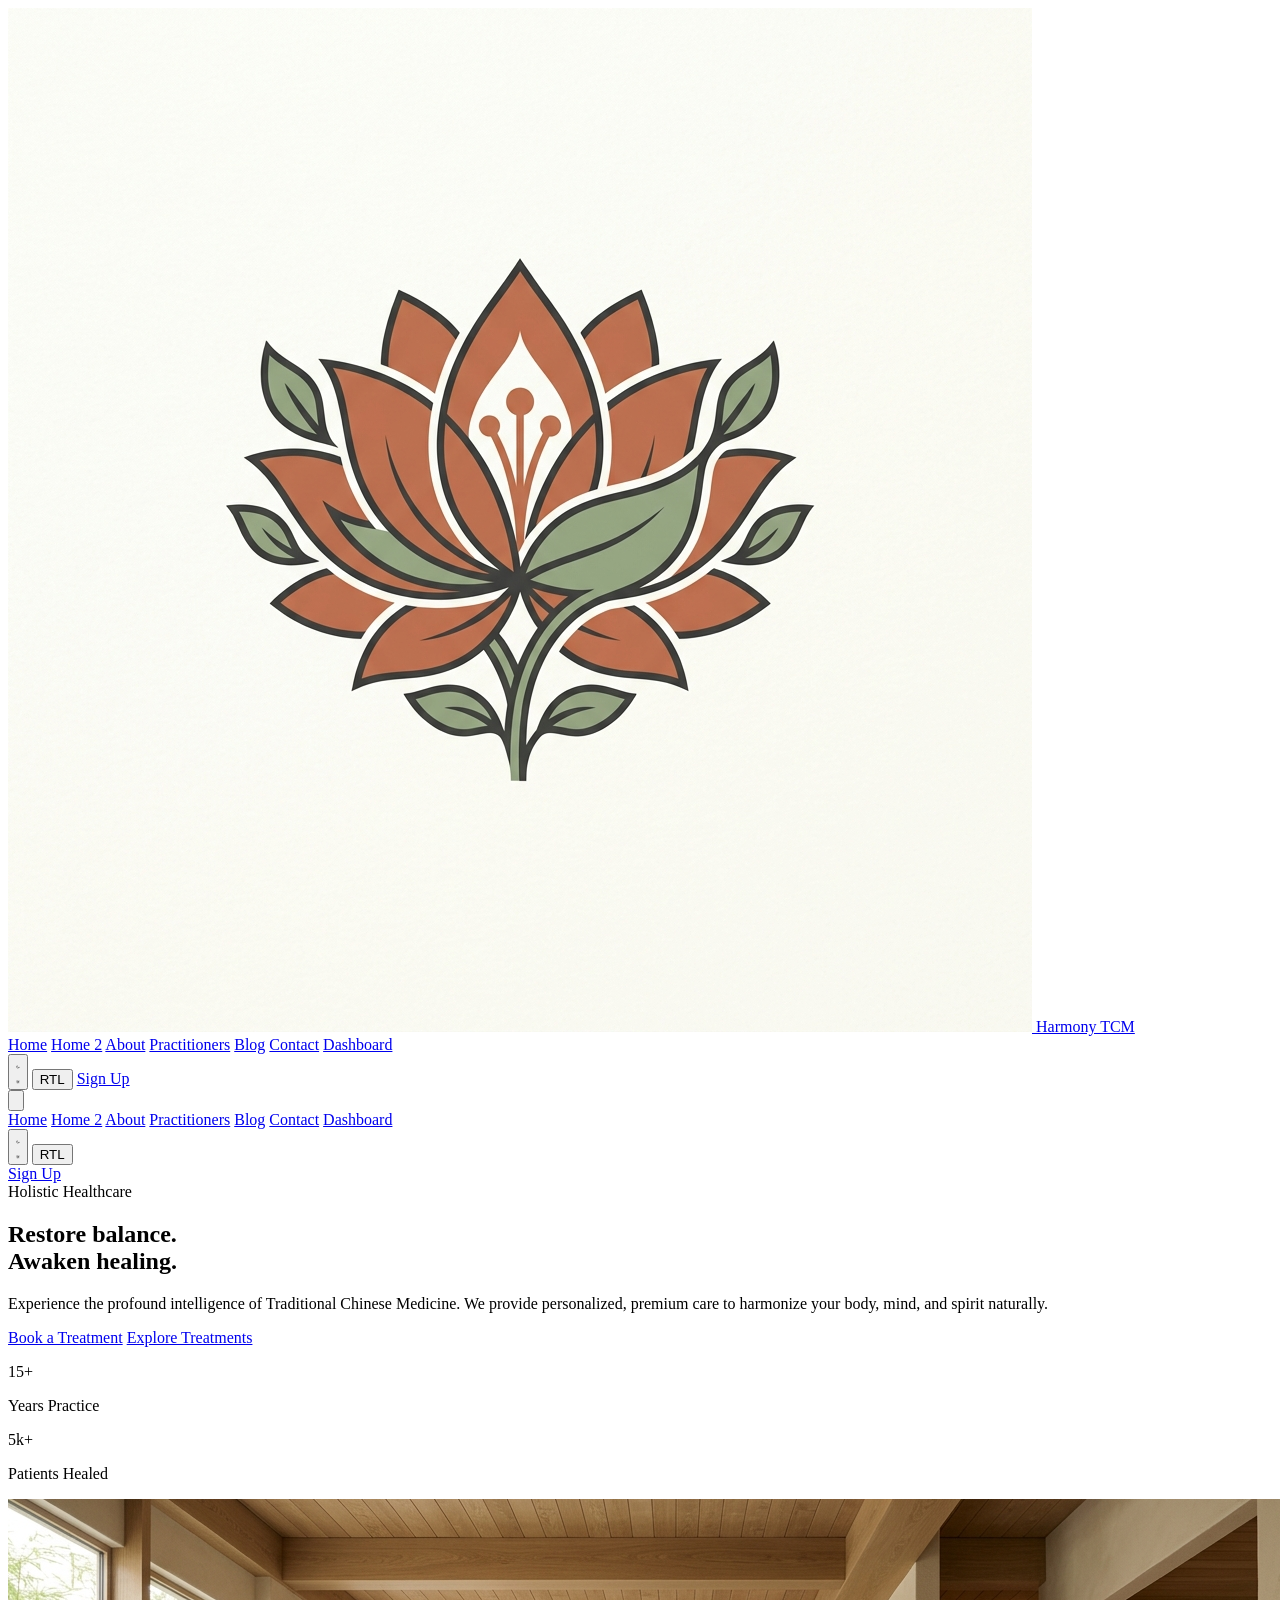
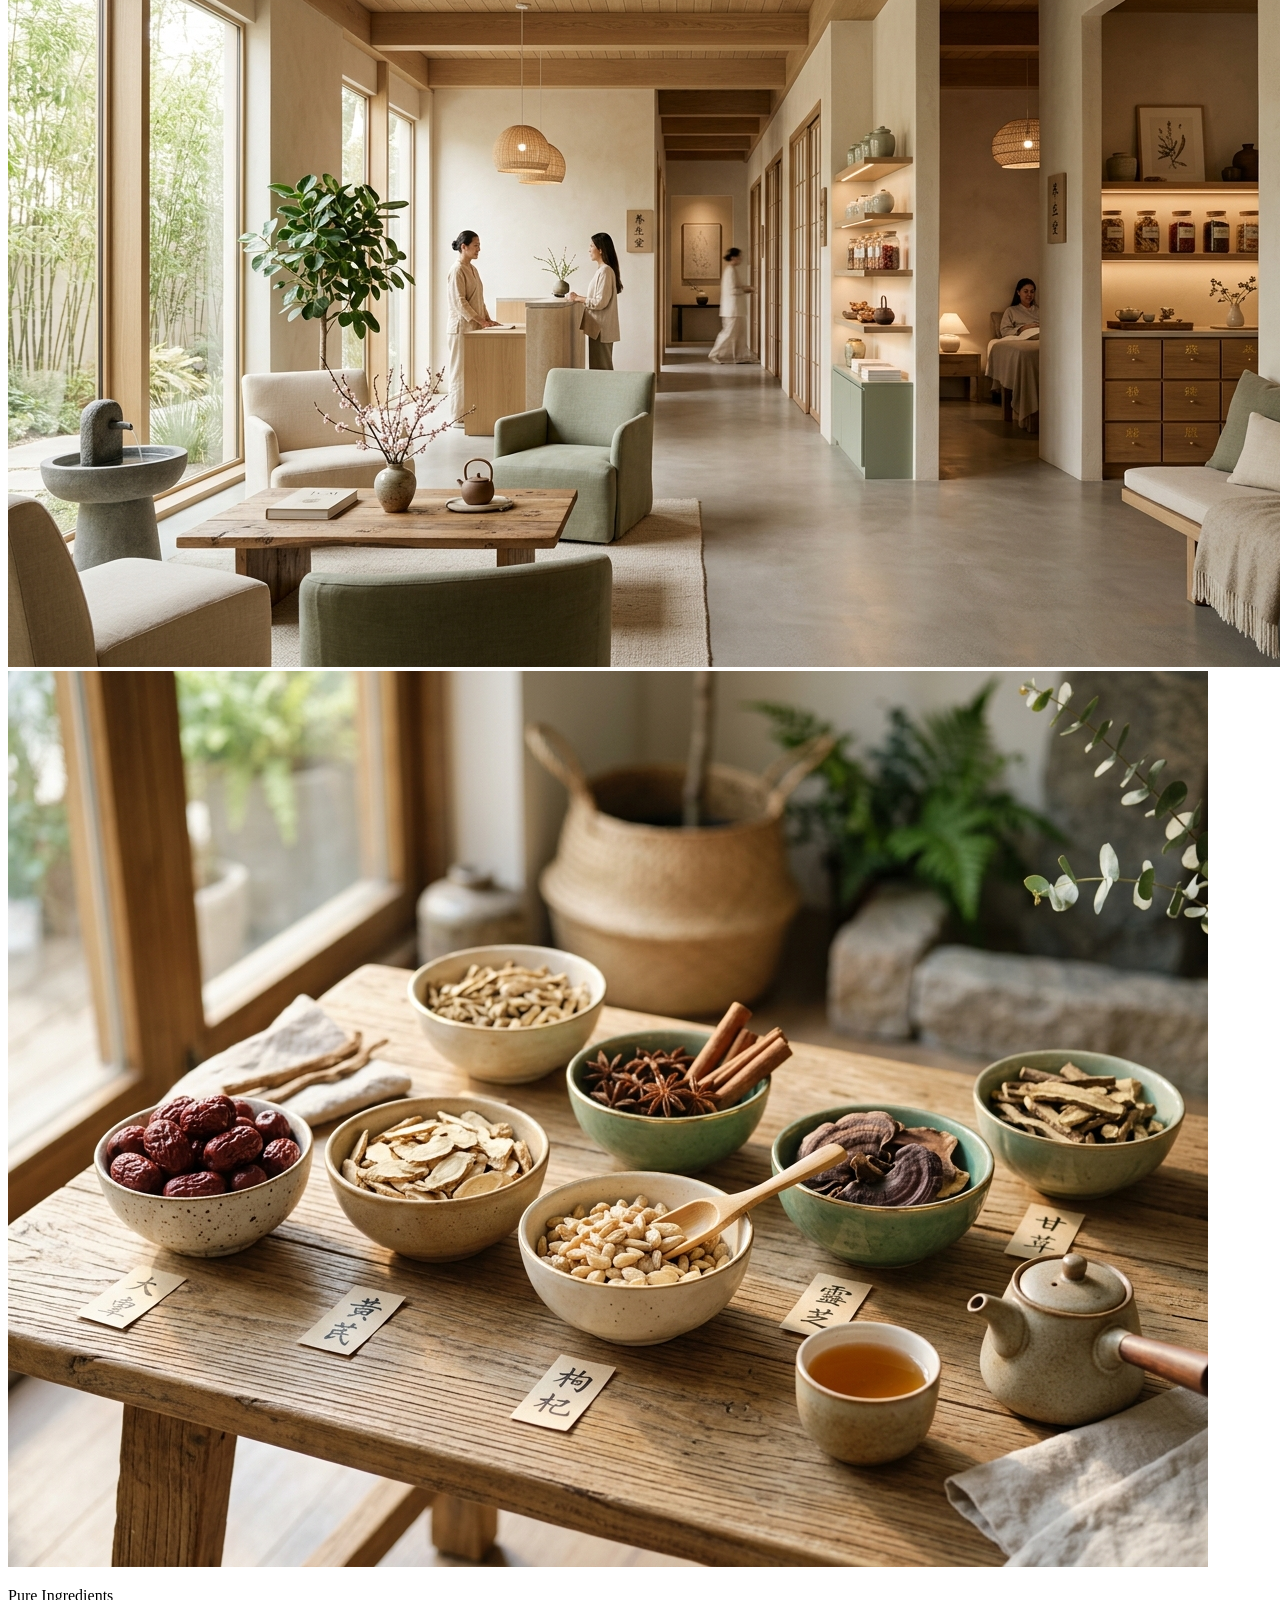
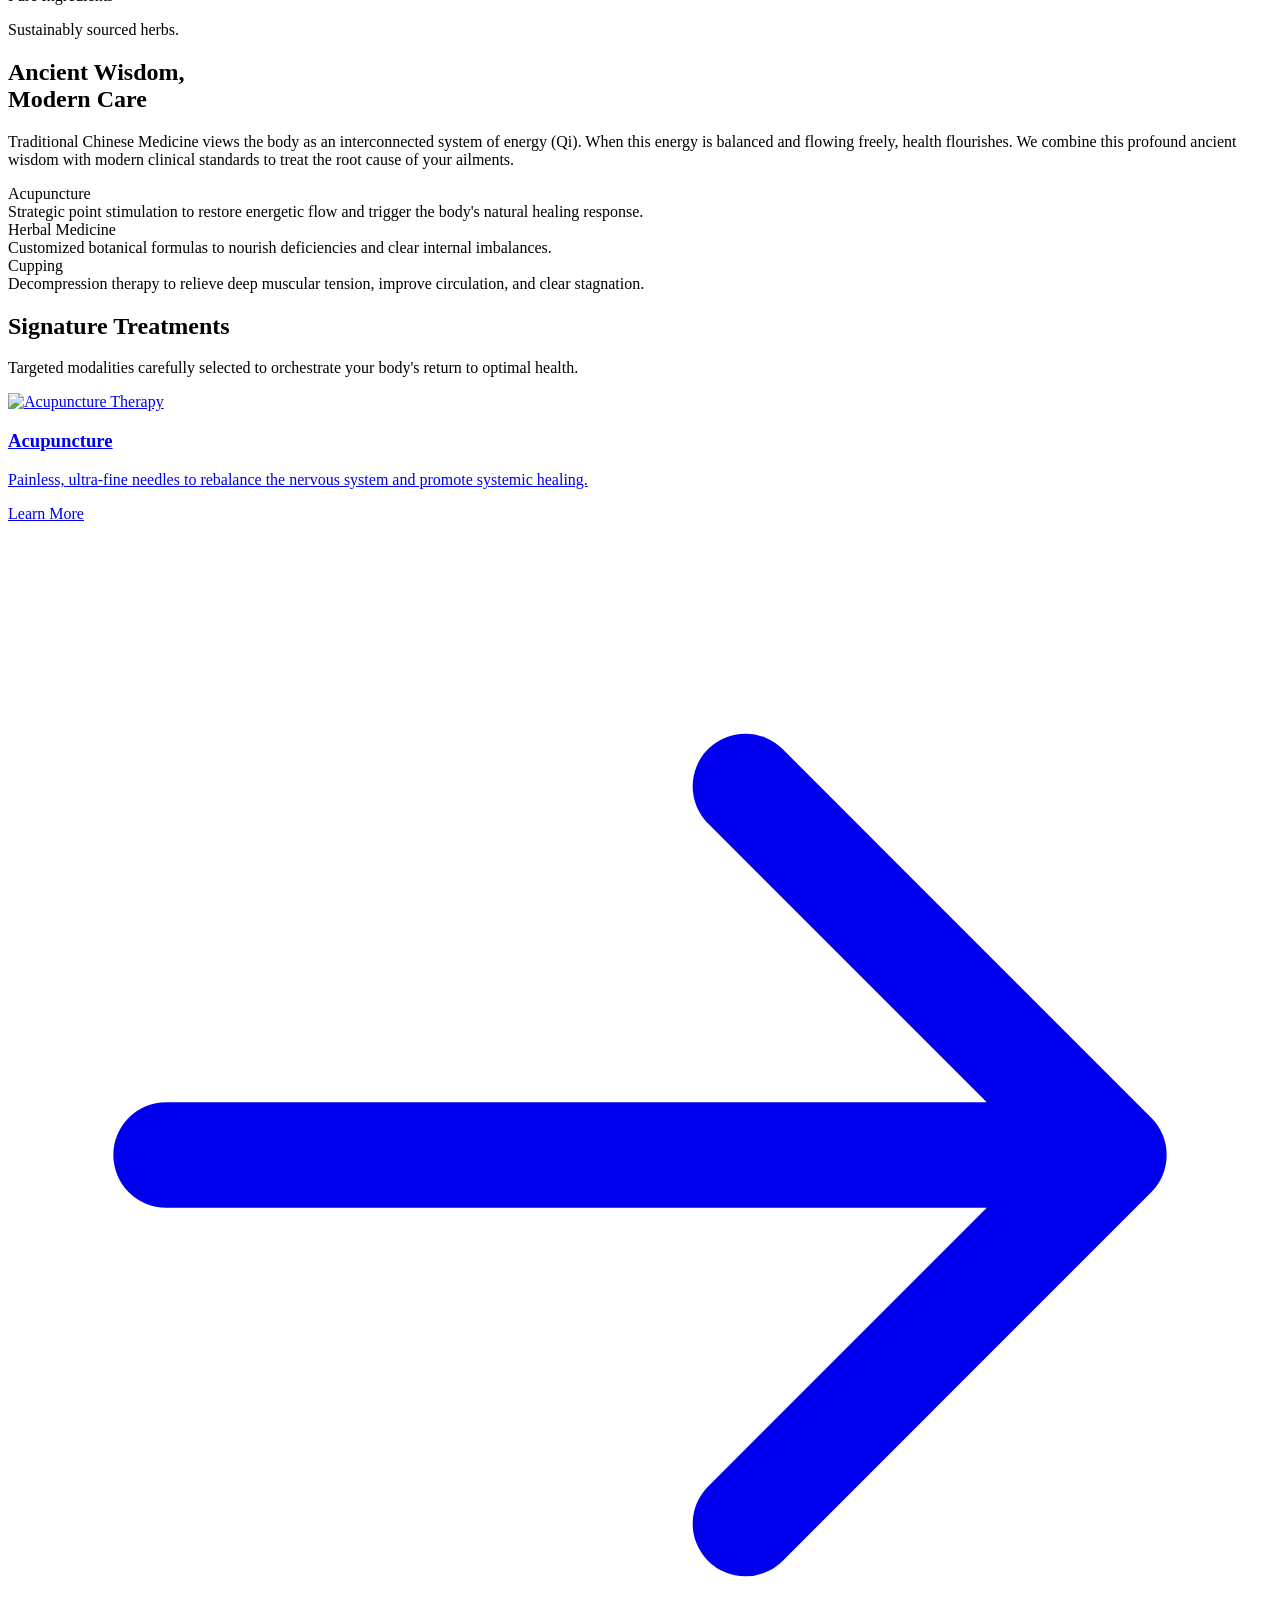
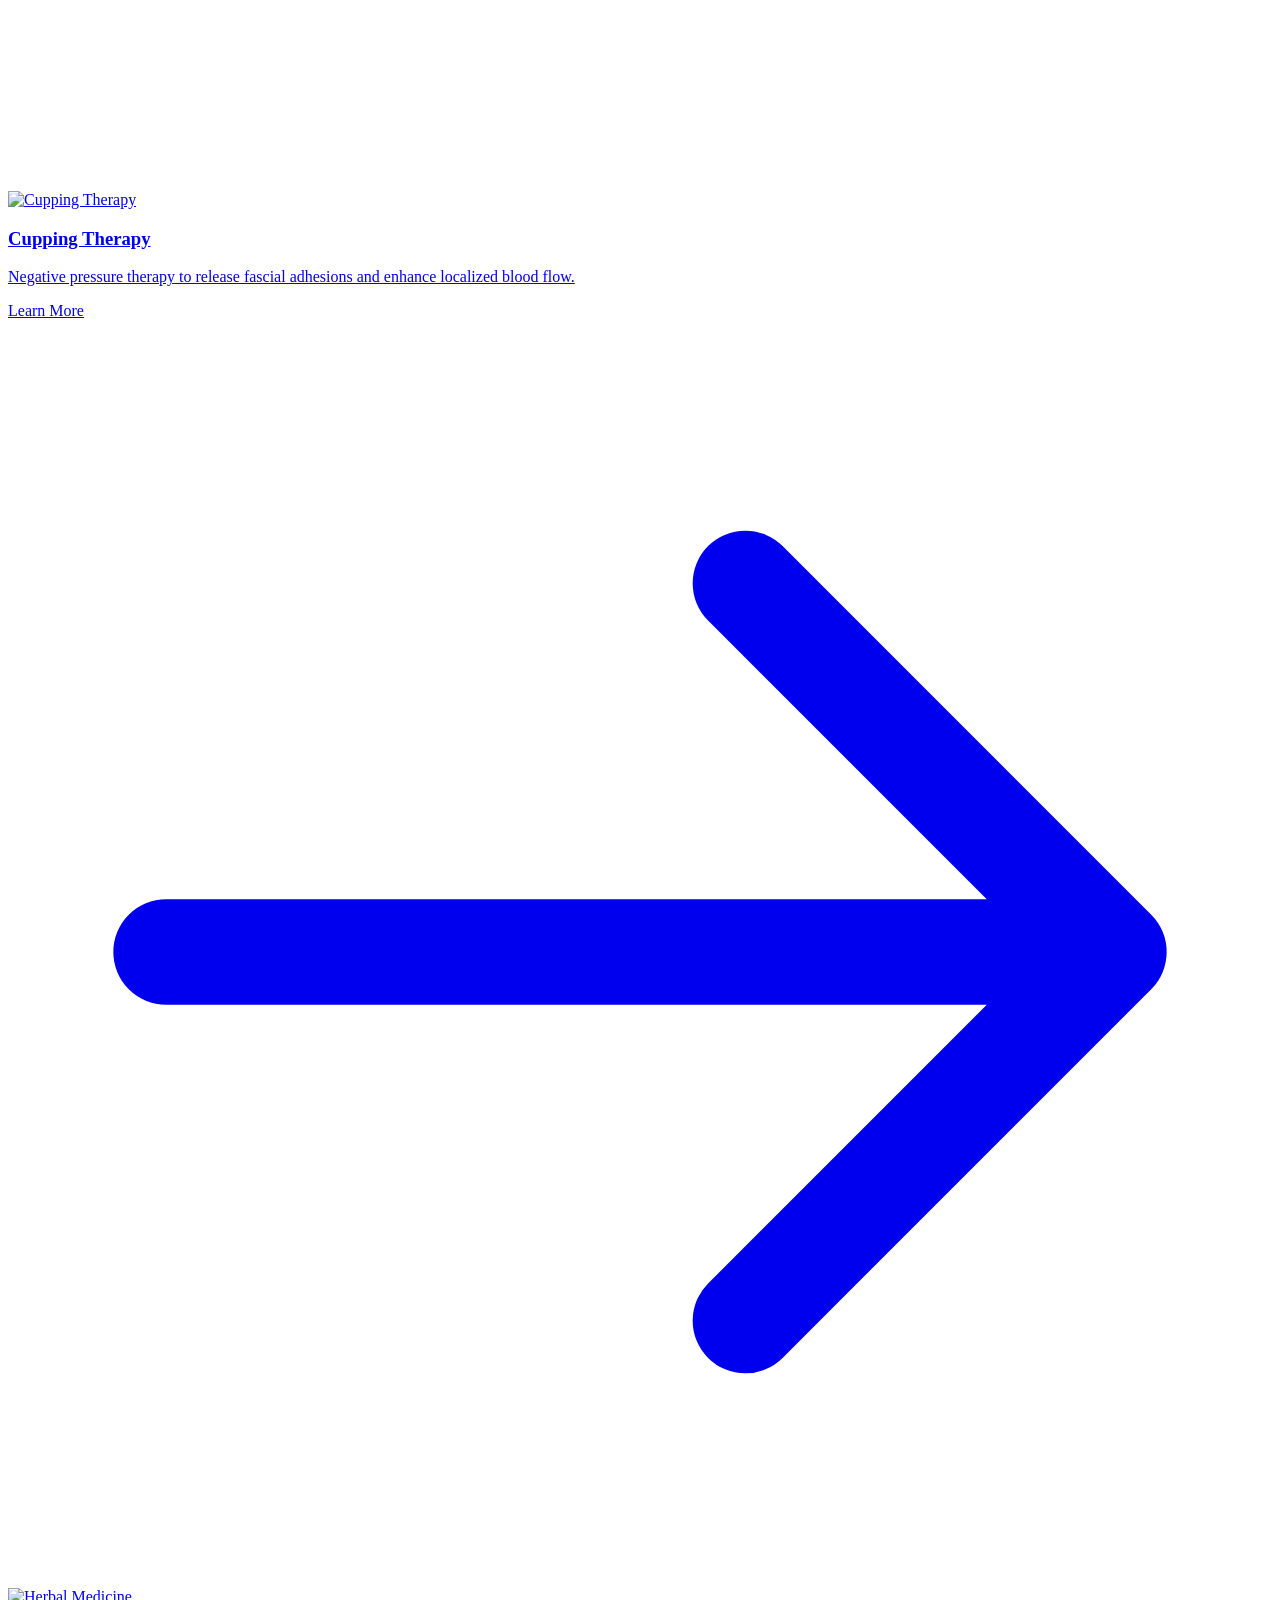
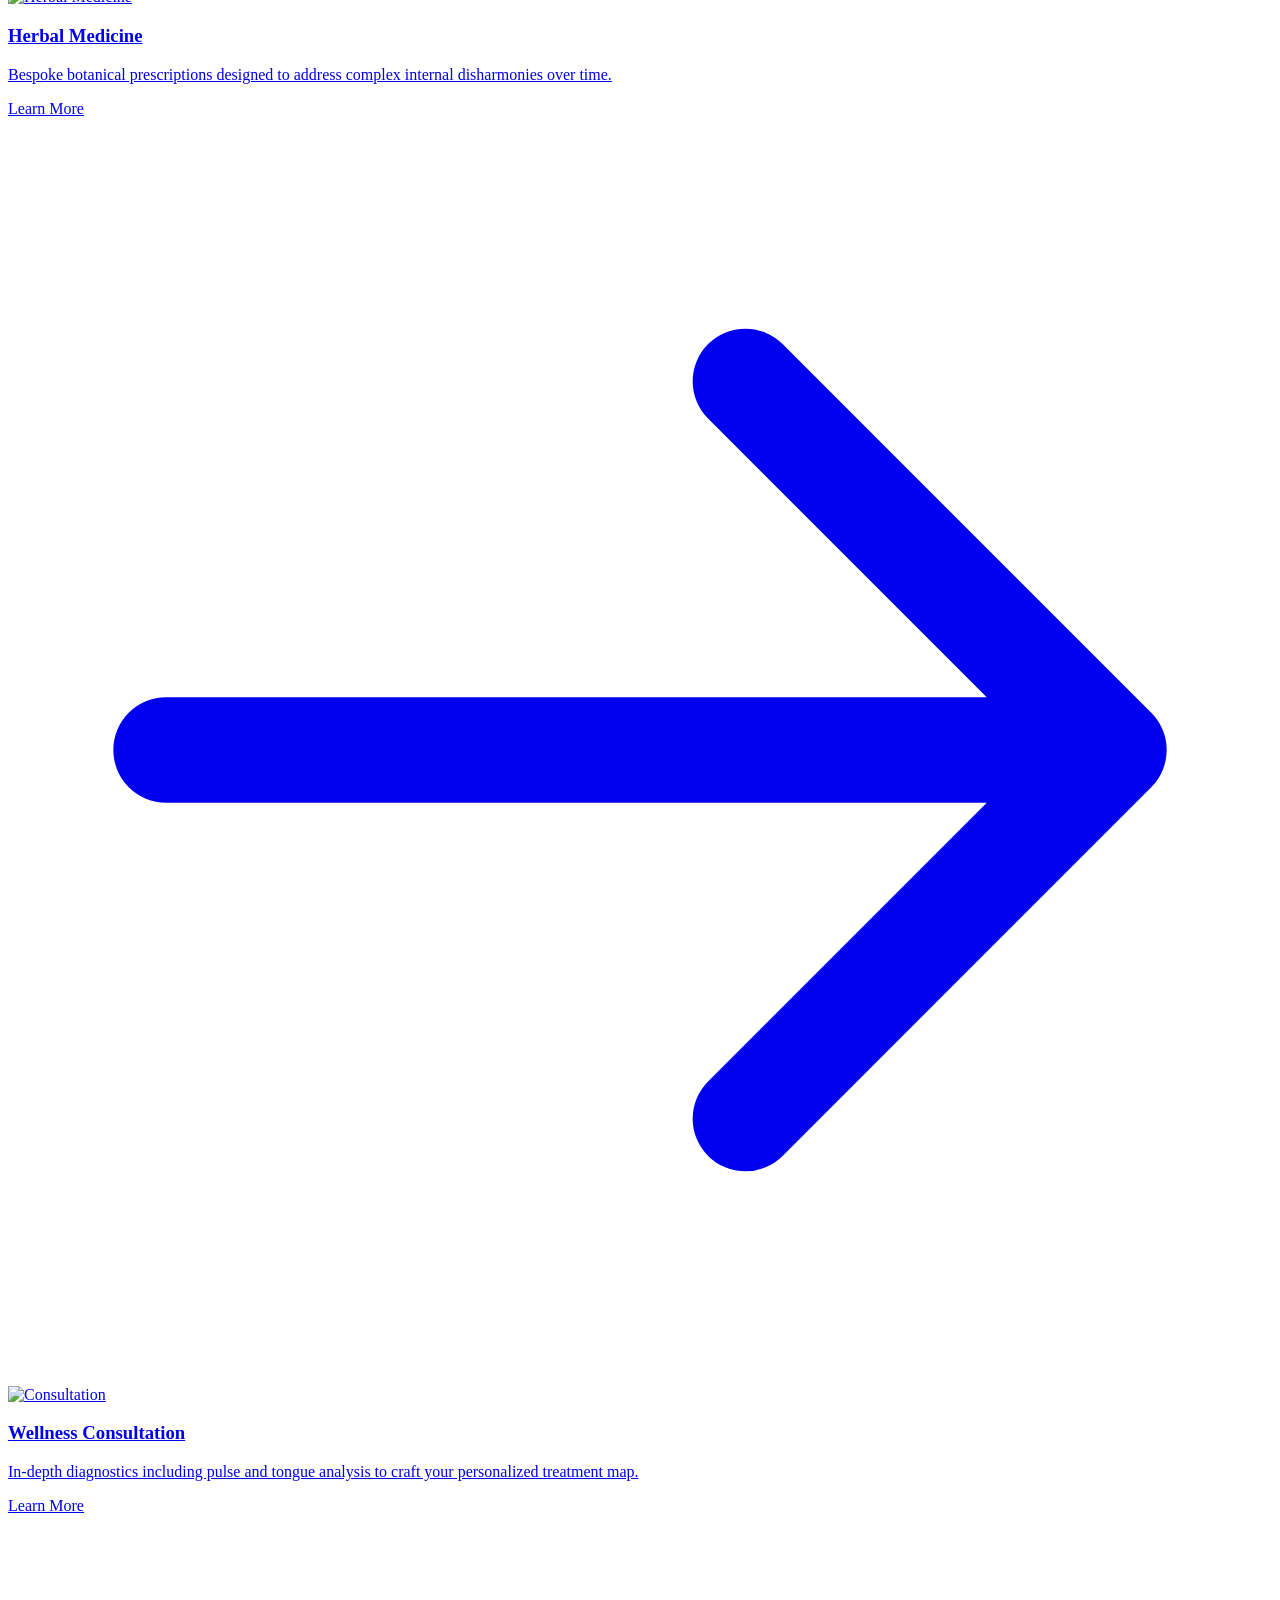
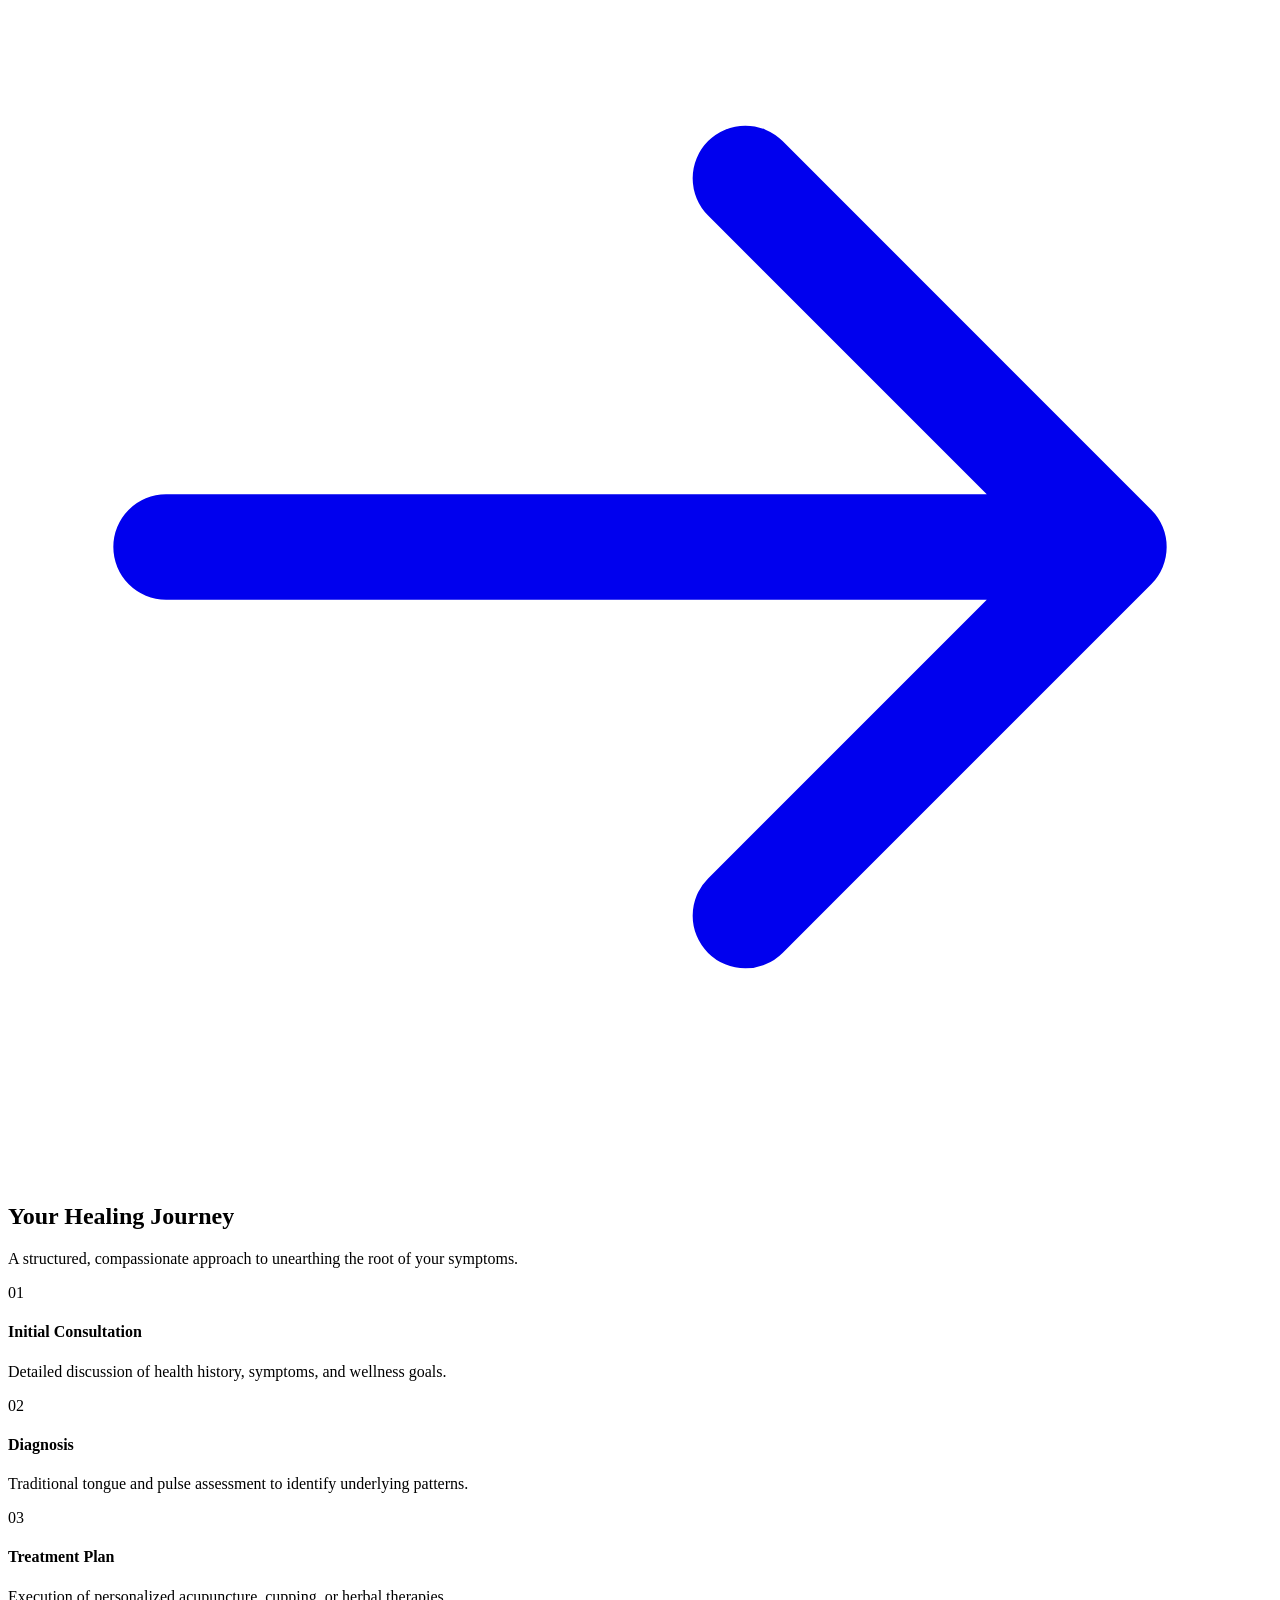
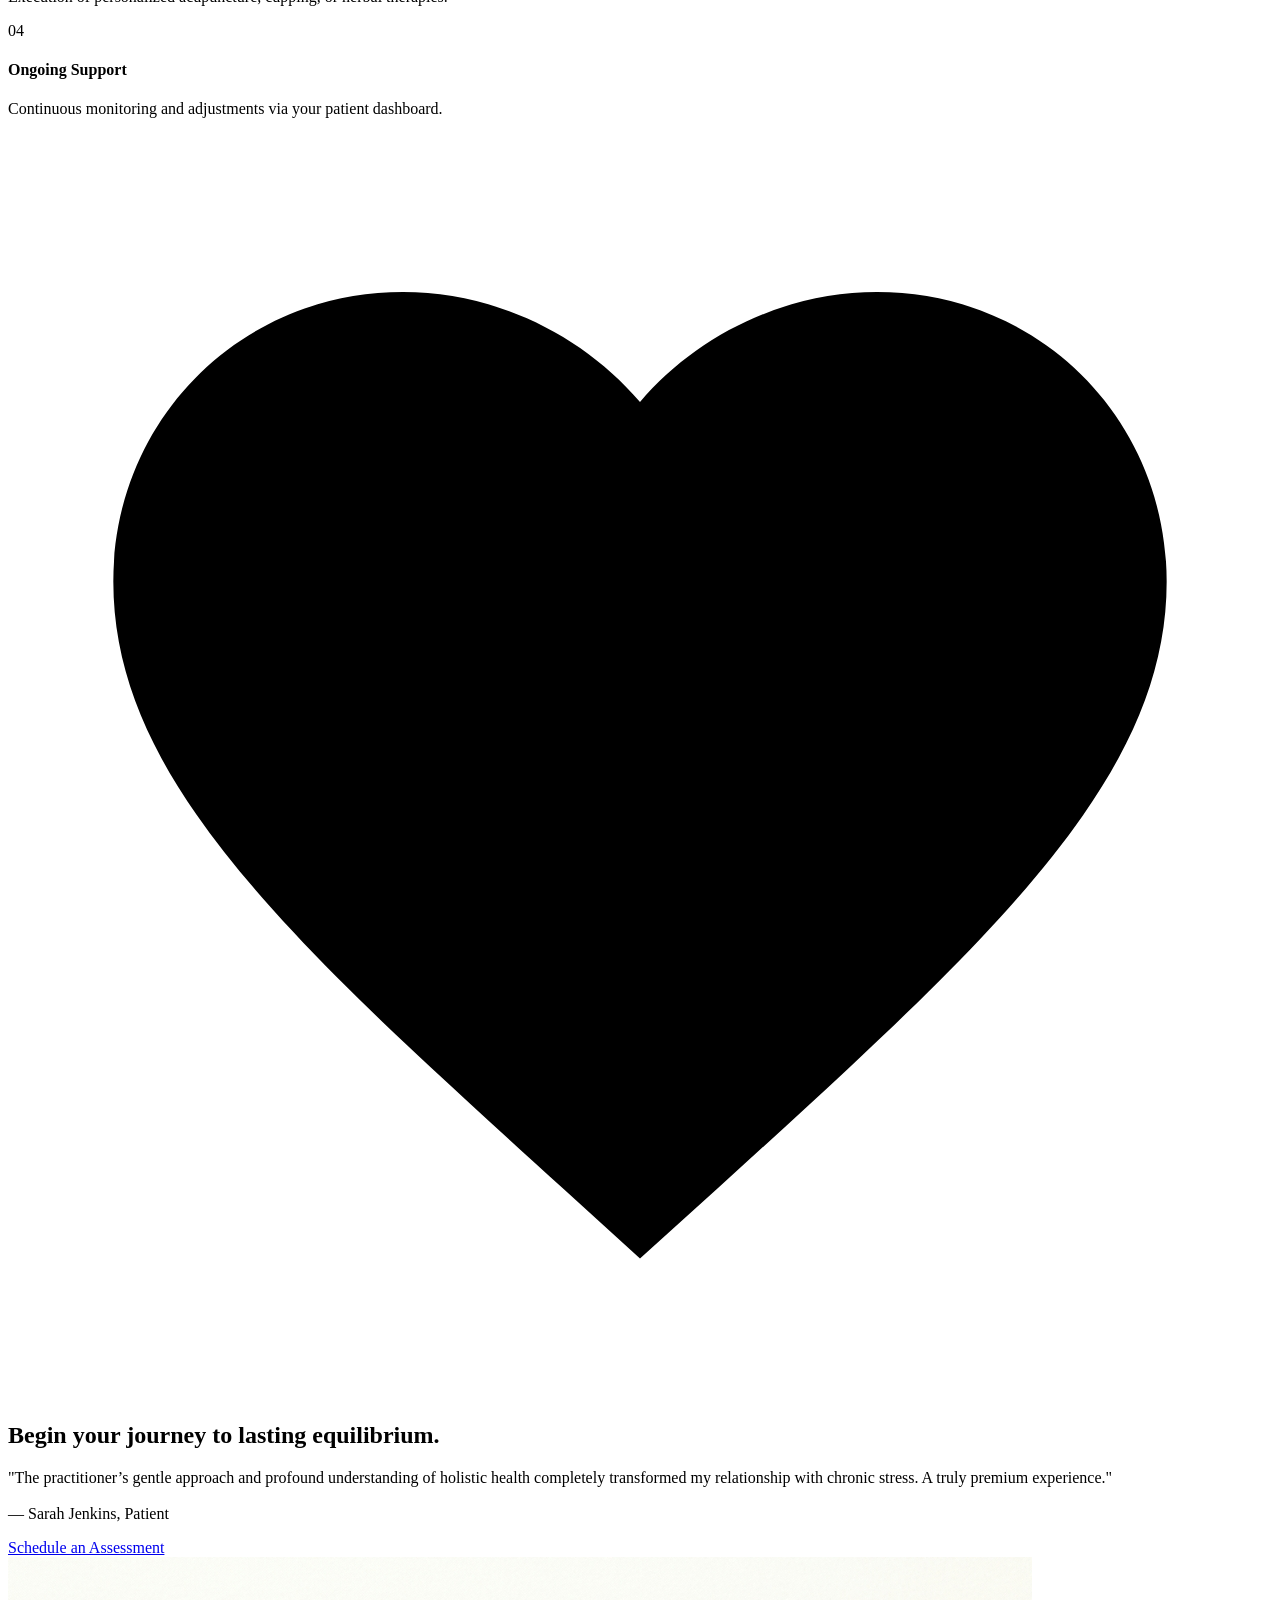
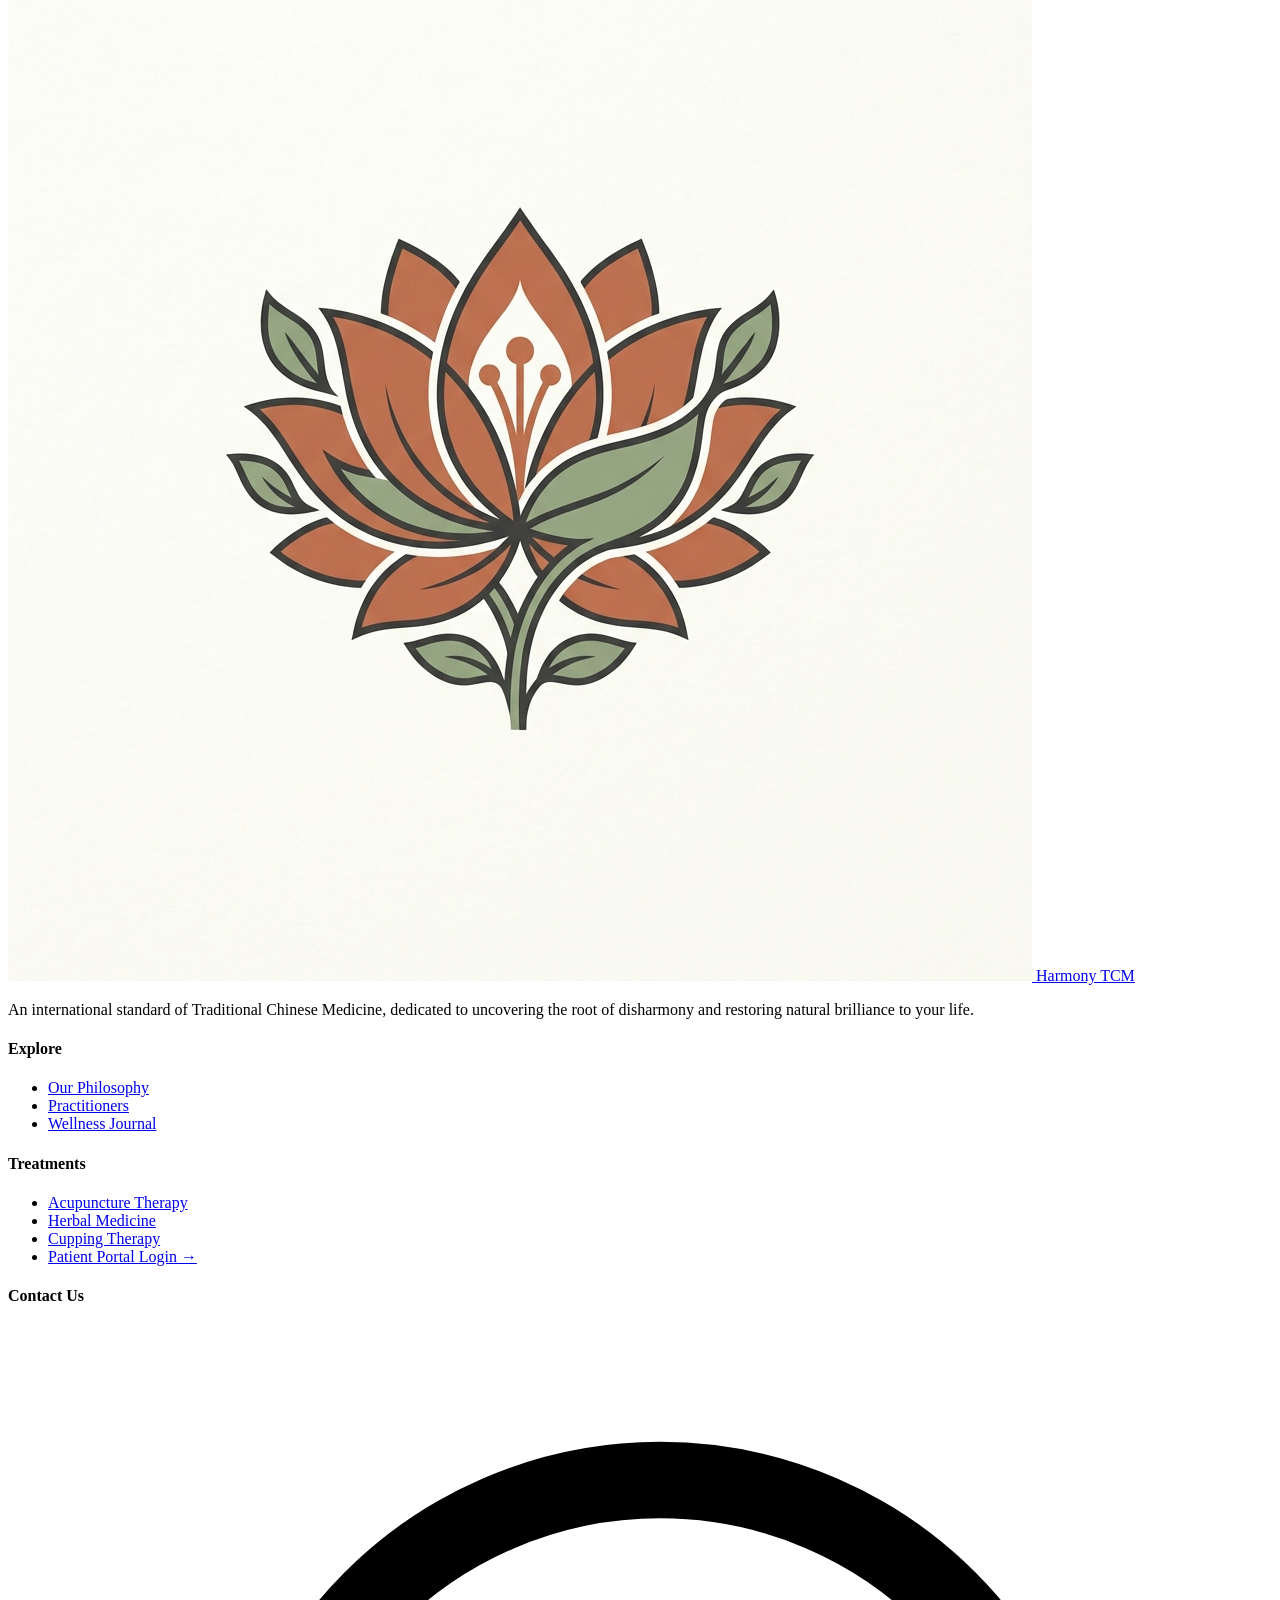
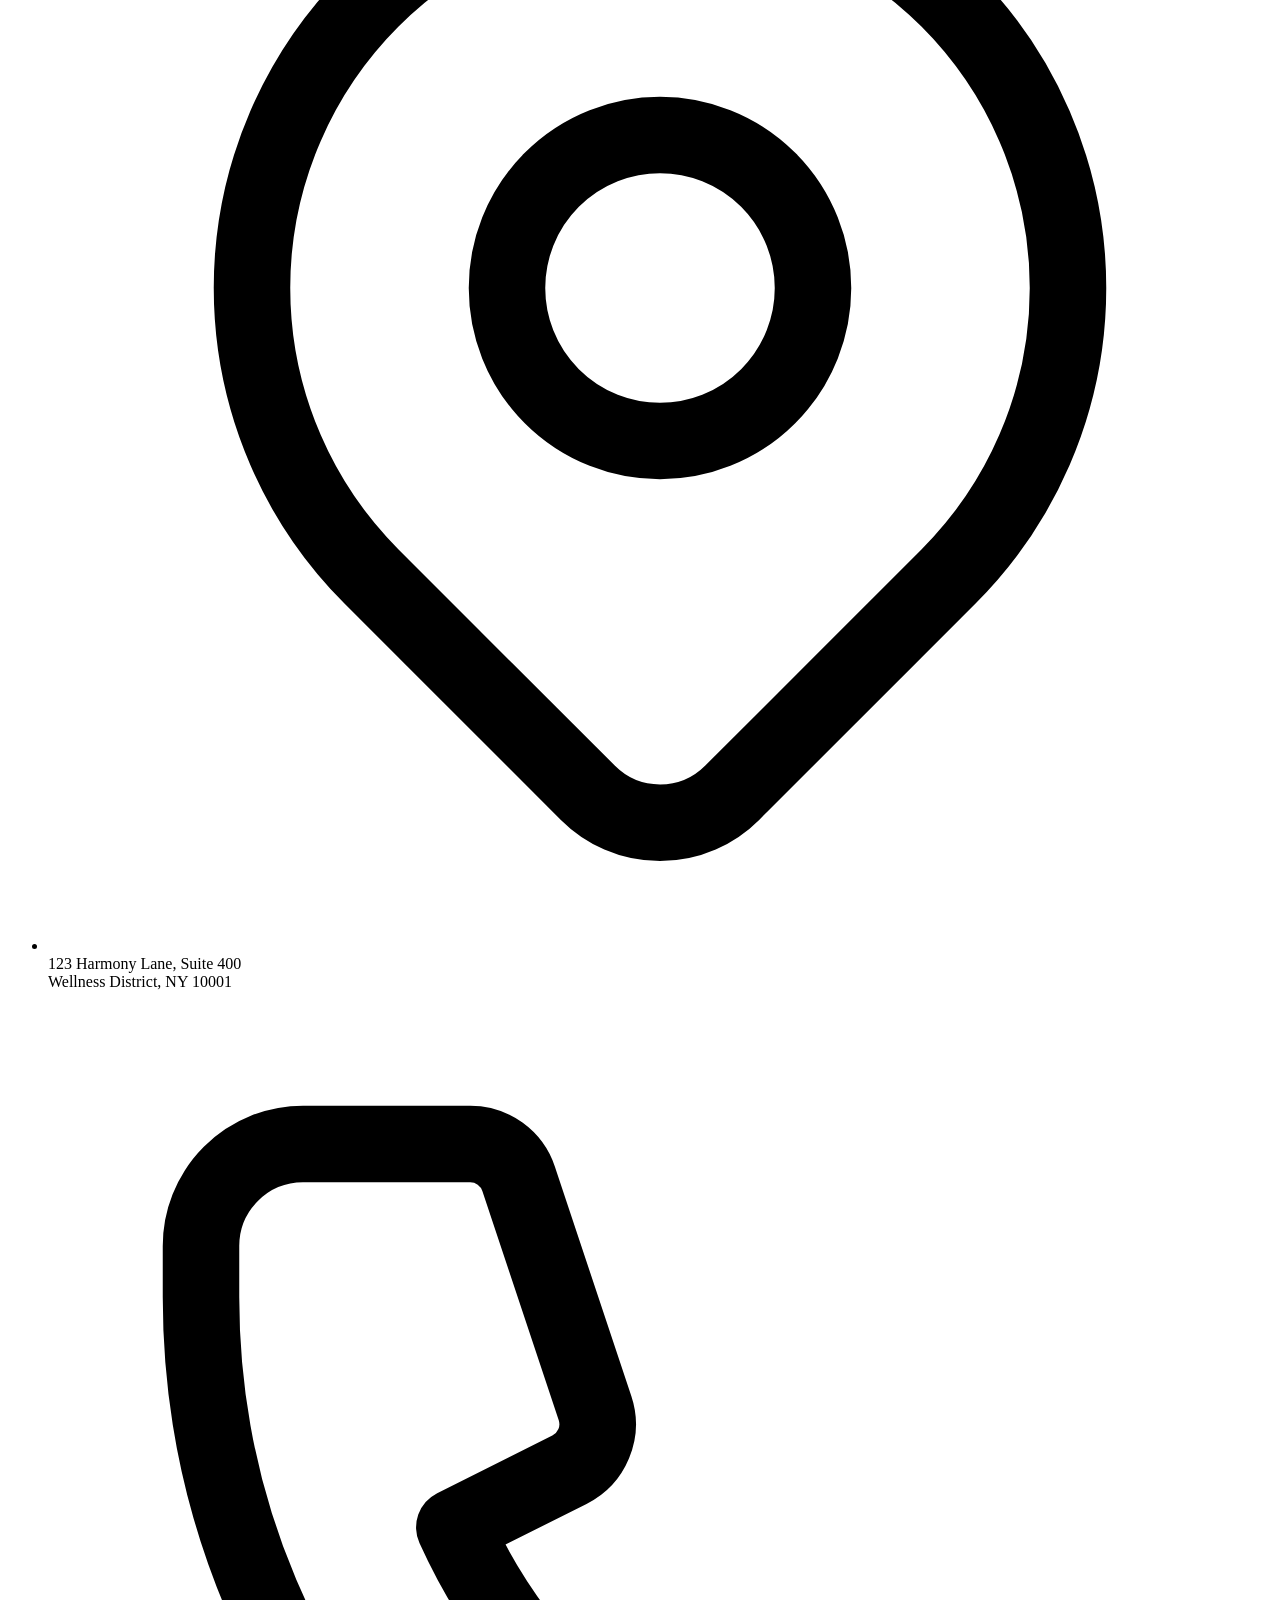
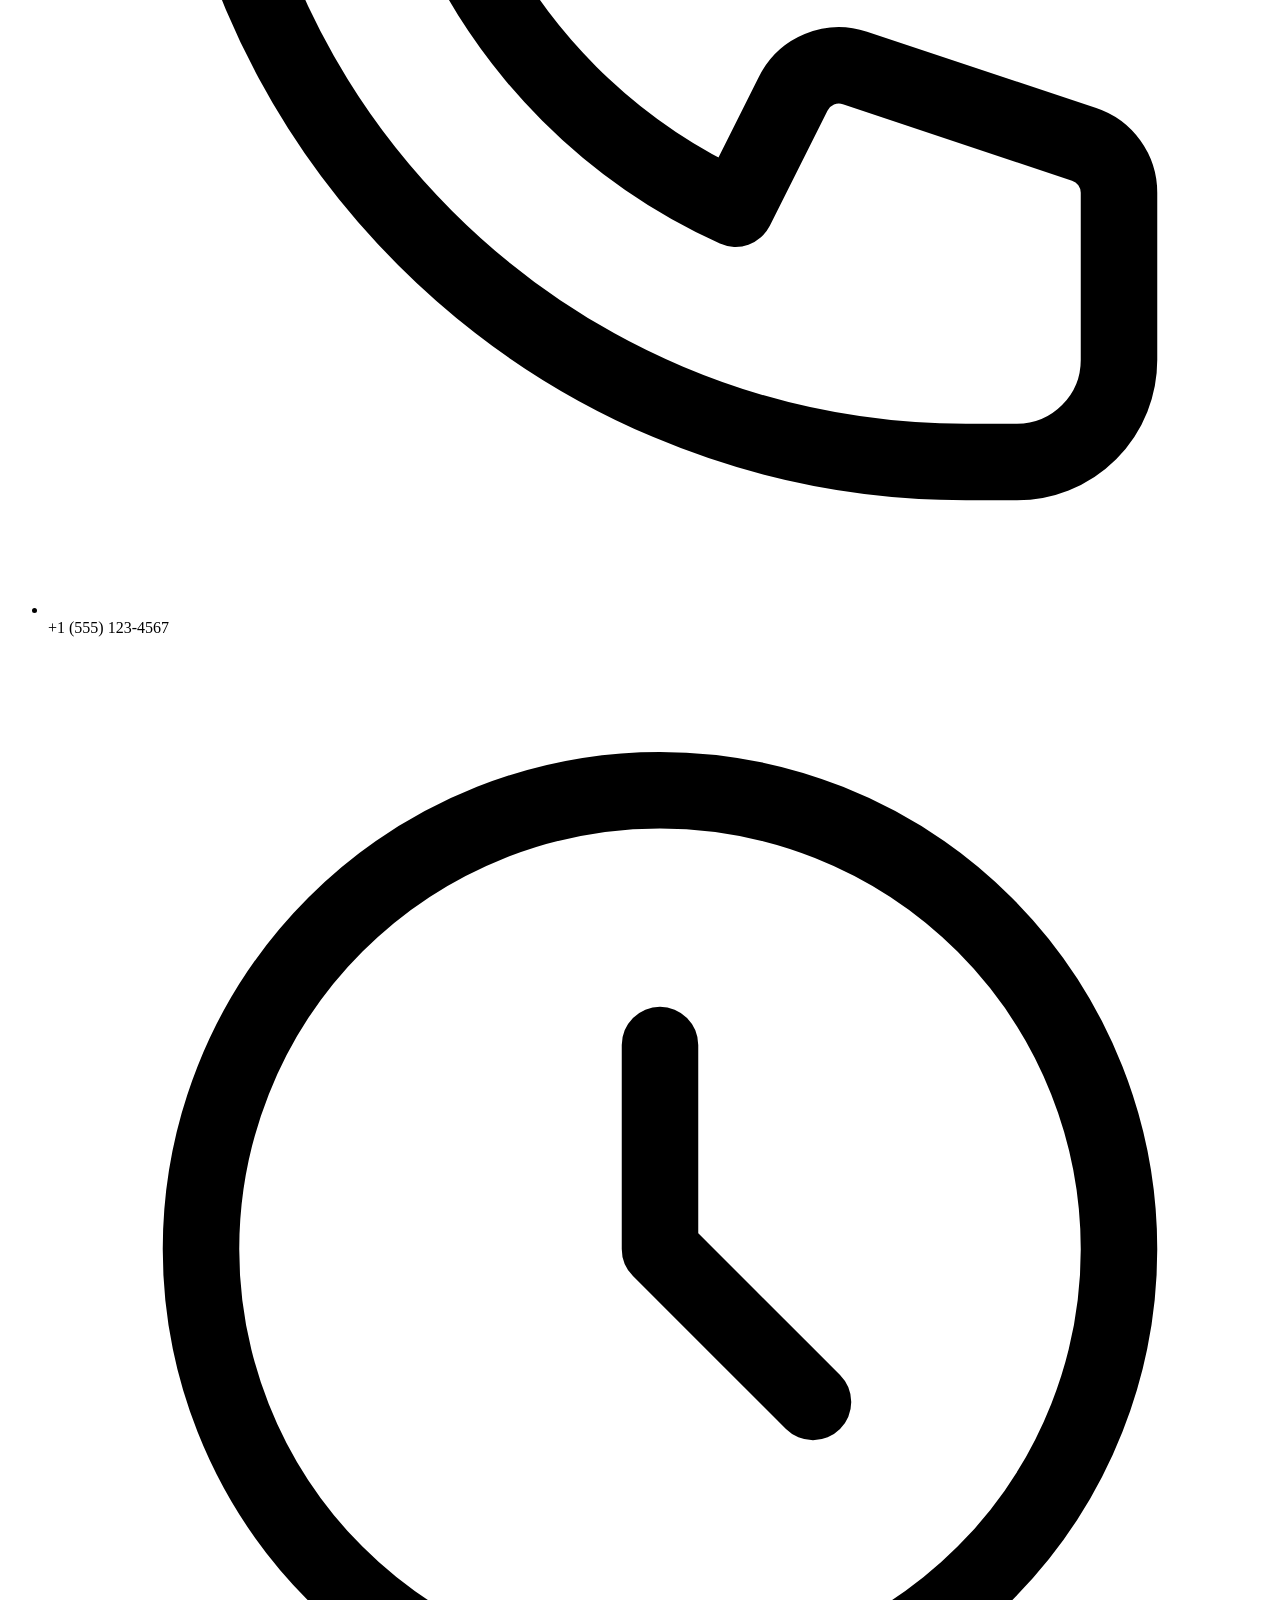
==== commit 63afe485: "index" ====
--- a/index.html
+++ b/index.html
@@ -86,7 +86,7 @@
           }
         }
     </style>
-    <link rel="icon" type="image/jpeg" href="images/tcm_logo_new.jpg">
+    <link rel="icon" type="image/jpeg" href="images/tcm_logo_v2.jpg">
 </head>
 
 <body
@@ -98,11 +98,11 @@
         <div class="max-w-7xl mx-auto px-4 sm:px-6 lg:px-8">
             <div class="flex justify-between items-center h-20">
                 <a href="index.html" class="flex items-center gap-3">
-                    <img class="h-10 w-auto rounded-md object-cover" src="images/tcm_logo_new.jpg"
+                    <img class="h-10 w-auto rounded-md object-cover" src="images/tcm_logo_v2.jpg"
                         alt="Harmony TCM Logo">
-                    <span class="font-display font-semibold text-2xl tracking-wide">Harmony TCM</span>
+                    <span class="font-display font-semibold text-2xl tracking-wide whitespace-nowrap">Harmony TCM</span>
                 </a>
-                <nav class="hidden md:flex space-x-6 items-center">
+                <nav class="hidden xl:flex space-x-6 items-center">
                     <a href="index.html" class="nav-link active">Home</a>
                     <a href="home-2.html" class="nav-link">Home 2</a>
                     <a href="about.html" class="nav-link">About</a>
@@ -110,31 +110,26 @@
                     <a href="blog.html" class="nav-link">Blog</a>
                     <a href="contact.html" class="nav-link">Contact</a>
                     <a href="dashboard.html" class="nav-link">Dashboard</a>
-                    <div class="flex items-center space-x-4 border-l border-gray-300 dark:border-gray-700 pl-6 ml-2">
-                        <div
-                            class="flex items-center gap-1 bg-gray-50 dark:bg-gray-800 border border-gray-200 dark:border-gray-700 rounded-full p-1">
-                            <button id="theme-toggle"
-                                class="w-8 h-8 flex items-center justify-center rounded-full hover:bg-gray-200 dark:hover:bg-gray-700 transition-colors"
-                                aria-label="Toggle Theme">
-                                <svg class="w-5 h-5 dark:hidden" fill="none" stroke="currentColor" viewBox="0 0 24 24">
-                                    <path stroke-linecap="round" stroke-linejoin="round" stroke-width="2"
-                                        d="M20.354 15.354A9 9 0 018.646 3.646 9.003 9.003 0 0012 21a9.003 9.003 0 008.354-5.646z">
-                                    </path>
-                                </svg>
-                                <svg class="w-5 h-5 hidden dark:block text-tcm-sand" fill="none" stroke="currentColor"
-                                    viewBox="0 0 24 24">
-                                    <path stroke-linecap="round" stroke-linejoin="round" stroke-width="2"
-                                        d="M12 3v1m0 16v1m9-9h-1M4 12H3m15.364 6.364l-.707-.707M6.343 6.343l-.707-.707m12.728 0l-.707.707M6.343 17.657l-.707.707M16 12a4 4 0 11-8 0 4 4 0 018 0z">
-                                    </path>
-                                </svg>
-                            </button>
-                            <button id="rtl-toggle"
-                                class="w-8 h-8 flex items-center justify-center rounded-full hover:bg-gray-200 dark:hover:bg-gray-700 transition-colors text-xs font-semibold tracking-wider">RTL</button>
-                        </div>
-                        <a href="signup.html" class="btn-primary py-2 px-5 text-sm">Sign Up</a>
-                    </div>
+                                          <div class="flex items-center gap-2 border-l border-gray-300 dark:border-gray-700 pl-6 ml-2">
+                          <button id="theme-toggle" class="theme-toggle w-10 h-10 flex items-center justify-center bg-gray-50 dark:bg-gray-800 border border-gray-200 dark:border-gray-700 rounded-full hover:bg-gray-200 dark:hover:bg-gray-700 transition-colors"
+                              aria-label="Toggle Theme">
+                              <svg class="w-5 h-5 dark:hidden" fill="none" stroke="currentColor" viewBox="0 0 24 24">
+                                  <path stroke-linecap="round" stroke-linejoin="round" stroke-width="2"
+                                      d="M20.354 15.354A9 9 0 018.646 3.646 9.003 9.003 0 0012 21a9.003 9.003 0 008.354-5.646z">
+                                  </path>
+                              </svg>
+                              <svg class="w-5 h-5 hidden dark:block text-tcm-sand" fill="none" stroke="currentColor"
+                                  viewBox="0 0 24 24">
+                                  <path stroke-linecap="round" stroke-linejoin="round" stroke-width="2"
+                                      d="M12 3v1m0 16v1m9-9h-1M4 12H3m15.364 6.364l-.707-.707M6.343 6.343l-.707-.707m12.728 0l-.707.707M6.343 17.657l-.707.707M16 12a4 4 0 11-8 0 4 4 0 018 0z">
+                                  </path>
+                              </svg>
+                          </button>
+                          <button id="rtl-toggle" class="rtl-toggle w-10 h-10 flex items-center justify-center bg-gray-50 dark:bg-gray-800 border border-gray-200 dark:border-gray-700 rounded-full hover:bg-gray-200 dark:hover:bg-gray-700 transition-colors text-xs font-semibold tracking-wider">RTL</button>
+                          <a href="signup.html" class="btn-primary py-2 px-5 text-sm ml-2">Sign Up</a>
+                      </div>
                 </nav>
-                <div class="md:hidden flex items-center">
+                <div class="xl:hidden flex items-center">
                     <button id="mobile-menu-btn"
                         class="p-2 rounded-md text-gray-400 hover:text-gray-500 hover:bg-gray-100 focus:outline-none">
                         <svg class="h-6 w-6" fill="none" viewBox="0 0 24 24" stroke="currentColor">
@@ -146,7 +141,7 @@
             </div>
         </div>
         <div id="mobile-menu"
-            class="hidden md:hidden bg-white dark:bg-gray-900 border-b border-gray-200 dark:border-gray-800">
+            class="hidden xl:hidden bg-white dark:bg-gray-900 border-b border-gray-200 dark:border-gray-800">
             <div class="px-2 pt-2 pb-3 space-y-1 sm:px-3">
                 <a href="index.html"
                     class="block px-3 py-2 rounded-md text-base font-medium text-tcm-terracotta bg-gray-50 dark:bg-gray-800">Home</a>
@@ -163,9 +158,20 @@
                     class="block px-3 py-2 rounded-md text-base font-medium text-tcm-charcoal dark:text-tcm-sand hover:text-tcm-terracotta">Contact</a>
                 <a href="dashboard.html"
                     class="block px-3 py-2 rounded-md text-base font-medium text-tcm-charcoal dark:text-tcm-sand hover:text-tcm-terracotta">Dashboard</a>
-                <div class="mt-4 flex gap-4 px-3 py-2">
-                    <a href="signup.html" class="btn-primary w-full text-center py-3">Sign Up</a>
-                </div>
+                                  <div class="mt-4 flex flex-col gap-4 px-3 py-2">
+                      <div class="flex gap-4">
+                          <button class="theme-toggle flex-1 py-2 flex items-center justify-center bg-gray-50 dark:bg-gray-800 border border-gray-200 dark:border-gray-700 rounded-md hover:bg-gray-200 dark:hover:bg-gray-700 transition-colors" aria-label="Toggle Theme">
+                              <svg class="w-5 h-5 dark:hidden" fill="none" stroke="currentColor" viewBox="0 0 24 24">
+                                  <path stroke-linecap="round" stroke-linejoin="round" stroke-width="2" d="M20.354 15.354A9 9 0 018.646 3.646 9.003 9.003 0 0012 21a9.003 9.003 0 008.354-5.646z"></path>
+                              </svg>
+                              <svg class="w-5 h-5 hidden dark:block text-tcm-sand" fill="none" stroke="currentColor" viewBox="0 0 24 24">
+                                  <path stroke-linecap="round" stroke-linejoin="round" stroke-width="2" d="M12 3v1m0 16v1m9-9h-1M4 12H3m15.364 6.364l-.707-.707M6.343 6.343l-.707-.707m12.728 0l-.707.707M6.343 17.657l-.707.707M16 12a4 4 0 11-8 0 4 4 0 018 0z"></path>
+                              </svg>
+                          </button>
+                          <button class="rtl-toggle flex-1 py-2 flex items-center justify-center bg-gray-50 dark:bg-gray-800 border border-gray-200 dark:border-gray-700 rounded-md hover:bg-gray-200 dark:hover:bg-gray-700 transition-colors text-xs font-semibold tracking-wider">RTL</button>
+                      </div>
+                      <a href="signup.html" class="btn-primary w-full text-center py-3">Sign Up</a>
+                  </div>
             </div>
         </div>
     </header>
@@ -175,7 +181,7 @@
         <section class="relative bg-tcm-sand dark:bg-gray-900 overflow-hidden">
             <div class="max-w-7xl mx-auto">
                 <div
-                    class="relative z-10 pb-8 sm:pb-16 md:pb-20 lg:max-w-2xl lg:w-full lg:pb-28 xl:pb-32 pt-20 px-4 sm:px-6 lg:px-8">
+                    class="relative z-10 pb-8 sm:pb-16 md:pb-20 lg:max-w-lg xl:max-w-2xl lg:w-full lg:pb-28 xl:pb-32 pt-20 px-4 sm:px-6 lg:px-8">
                     <div class="sm:text-center lg:text-left fade-in-up">
                         <span
                             class="text-tcm-terracotta font-medium tracking-wider uppercase text-sm mb-4 block">Holistic
@@ -211,7 +217,7 @@
                 </div>
             </div>
             <div
-                class="lg:absolute lg:inset-y-0 lg:right-0 lg:w-1/2 mt-10 lg:mt-0 p-4 lg:p-10 flex items-center justify-center">
+                class="lg:absolute lg:inset-y-0 ltr:lg:right-0 rtl:lg:left-0 lg:w-1/2 mt-10 lg:mt-0 p-4 lg:p-10 flex items-center justify-center">
                 <img class="h-96 w-full object-cover sm:h-72 md:h-96 lg:h-full rounded-2xl shadow-2xl rounded-tl-[100px] rounded-br-[100px]"
                     src="images/tcm_hero_1_1789906976315.jpg" alt="Premium holistic clinic interior">
             </div>
@@ -230,7 +236,7 @@
                         <img src="images/herbal_medicine_1789907005432.jpg" alt="Traditional Herbal Medicine"
                             class="rounded-[2rem] shadow-xl w-full object-cover h-[500px]">
                         <div
-                            class="absolute -bottom-6 -right-6 bg-white dark:bg-gray-800 p-6 rounded-2xl shadow-lg border border-gray-100 dark:border-gray-700">
+                            class="absolute -bottom-6 right-4 md:-right-6 bg-white dark:bg-gray-800 p-6 rounded-2xl shadow-lg border border-gray-100 dark:border-gray-700">
                             <p class="font-display text-lg font-medium text-tcm-terracotta">Pure Ingredients</p>
                             <p class="text-sm text-gray-500 dark:text-gray-400">Sustainably sourced herbs.</p>
                         </div>
@@ -300,7 +306,7 @@
                                 class="w-full h-full object-cover group-hover:scale-105 transition-transform duration-700">
                         </div>
                         <div class="p-6 flex-1 flex flex-col">
-                            <h3 class="text-xl font-display mb-2 group-hover:text-tcm-terracotta transition-colors">
+                            <h3 class="text-xl font-display mb-2 group-hover:text-tcm-terracotta transition-colors min-h-[3.5rem]">
                                 Acupuncture</h3>
                             <p class="text-gray-600 dark:text-gray-400 text-sm flex-1 font-light mb-4">Painless,
                                 ultra-fine needles to rebalance the nervous system and promote systemic healing.</p>
@@ -323,7 +329,7 @@
                                 class="w-full h-full object-cover rounded-lg group-hover:scale-105 transition-transform duration-700">
                         </div>
                         <div class="p-6 flex-1 flex flex-col">
-                            <h3 class="text-xl font-display mb-2 group-hover:text-tcm-terracotta transition-colors">
+                            <h3 class="text-xl font-display mb-2 group-hover:text-tcm-terracotta transition-colors min-h-[3.5rem]">
                                 Cupping Therapy</h3>
                             <p class="text-gray-600 dark:text-gray-400 text-sm flex-1 font-light mb-4">Negative pressure
                                 therapy to release fascial adhesions and enhance localized blood flow.</p>
@@ -344,7 +350,7 @@
                                 class="w-full h-full object-cover group-hover:scale-105 transition-transform duration-700">
                         </div>
                         <div class="p-6 flex-1 flex flex-col">
-                            <h3 class="text-xl font-display mb-2 group-hover:text-tcm-terracotta transition-colors">
+                            <h3 class="text-xl font-display mb-2 group-hover:text-tcm-terracotta transition-colors min-h-[3.5rem]">
                                 Herbal Medicine</h3>
                             <p class="text-gray-600 dark:text-gray-400 text-sm flex-1 font-light mb-4">Bespoke botanical
                                 prescriptions designed to address complex internal disharmonies over time.</p>
@@ -367,7 +373,7 @@
                                 class="w-full h-full object-cover rounded-lg group-hover:scale-105 transition-transform duration-700">
                         </div>
                         <div class="p-6 flex-1 flex flex-col">
-                            <h3 class="text-xl font-display mb-2 group-hover:text-tcm-terracotta transition-colors">
+                            <h3 class="text-xl font-display mb-2 group-hover:text-tcm-terracotta transition-colors min-h-[3.5rem]">
                                 Wellness Consultation</h3>
                             <p class="text-gray-600 dark:text-gray-400 text-sm flex-1 font-light mb-4">In-depth
                                 diagnostics including pulse and tongue analysis to craft your personalized treatment
@@ -476,11 +482,9 @@
                 <!-- Brand -->
                 <div>
                     <a href="index.html" class="flex items-center gap-3 mb-6">
-                        <img class="h-10 w-auto rounded-sm object-cover" src="images/tcm_logo_new.jpg"
+                        <img class="h-10 w-auto rounded-sm object-cover" src="images/tcm_logo_v2.jpg"
                             alt="Harmony TCM Logo">
-                        <span
-                            class="font-display font-semibold text-2xl tracking-wide text-tcm-charcoal dark:text-white">Harmony
-                            TCM</span>
+                        <span class="font-display font-semibold text-2xl tracking-wide text-tcm-charcoal dark:text-white whitespace-nowrap">Harmony TCM</span>
                     </a>
                     <p class="text-gray-600 dark:text-gray-400 font-light text-sm leading-relaxed mb-6">
                         An international standard of Traditional Chinese Medicine, dedicated to uncovering the root of
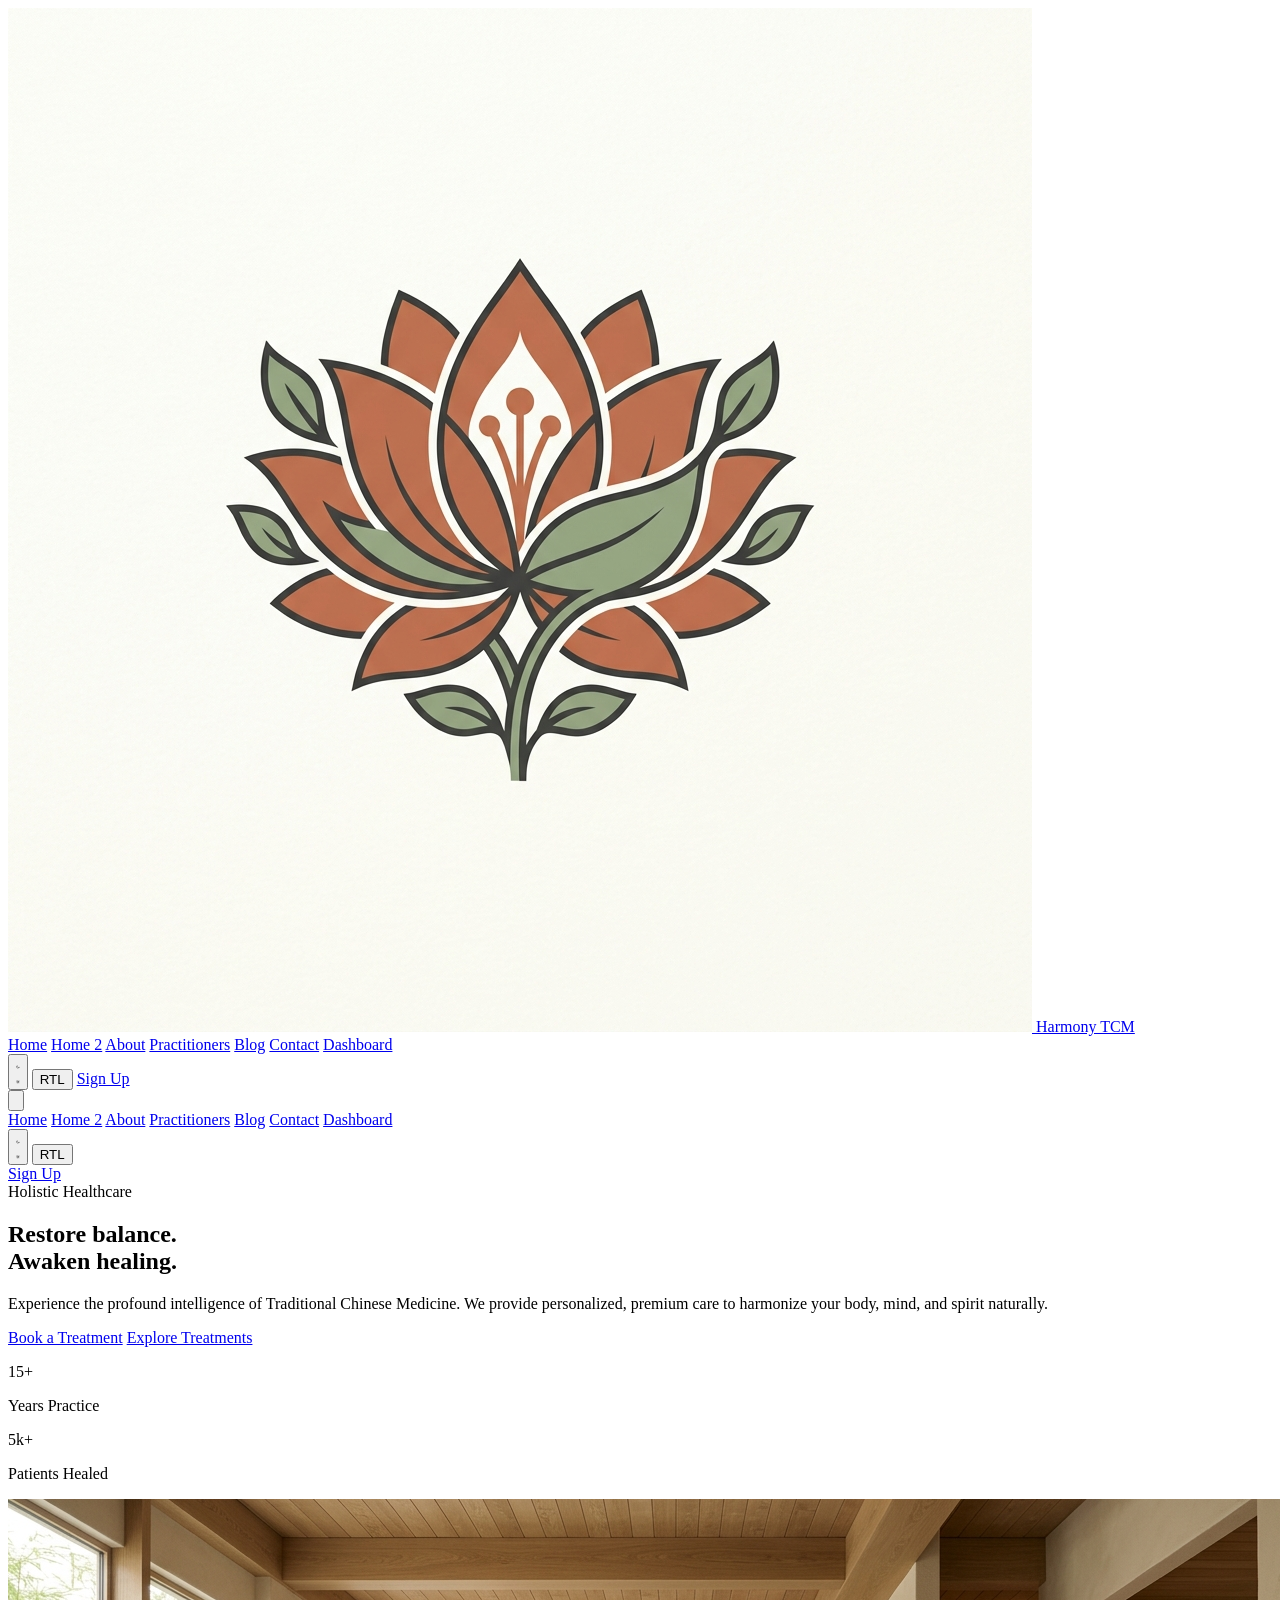
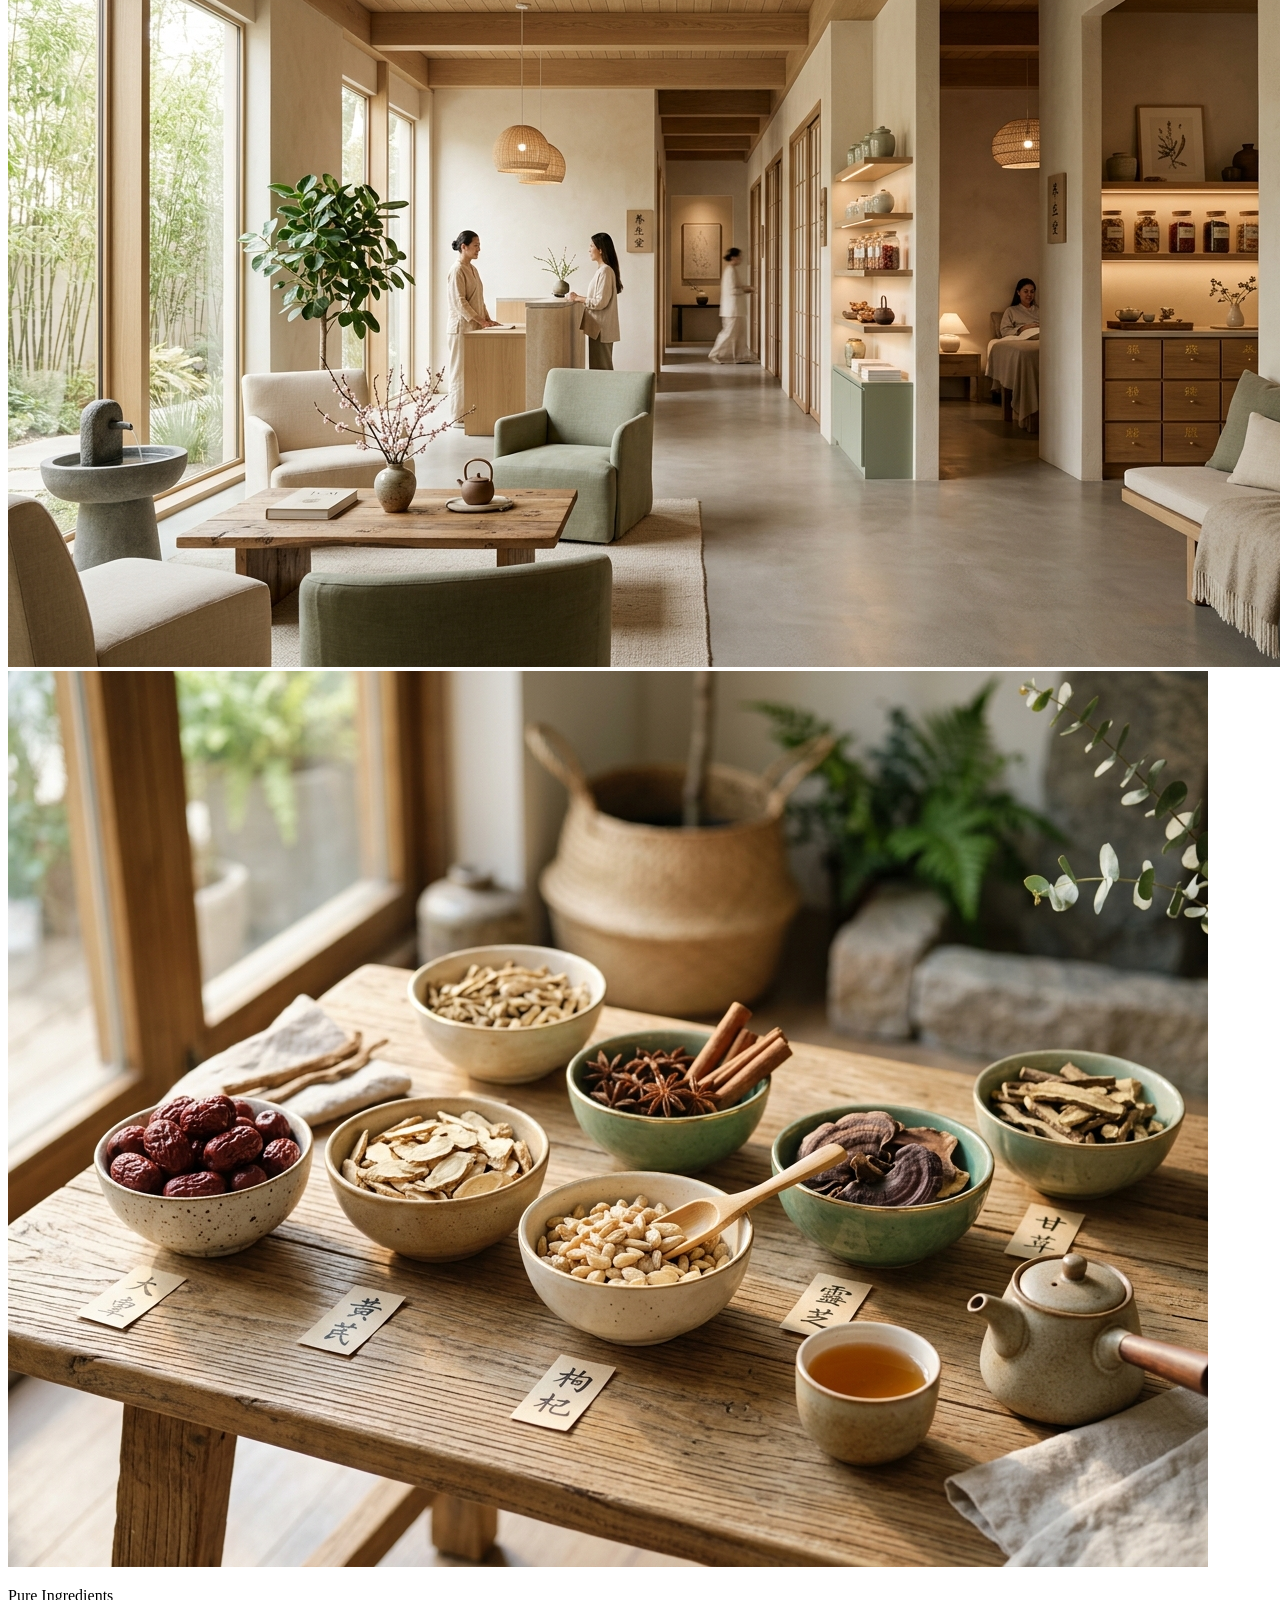
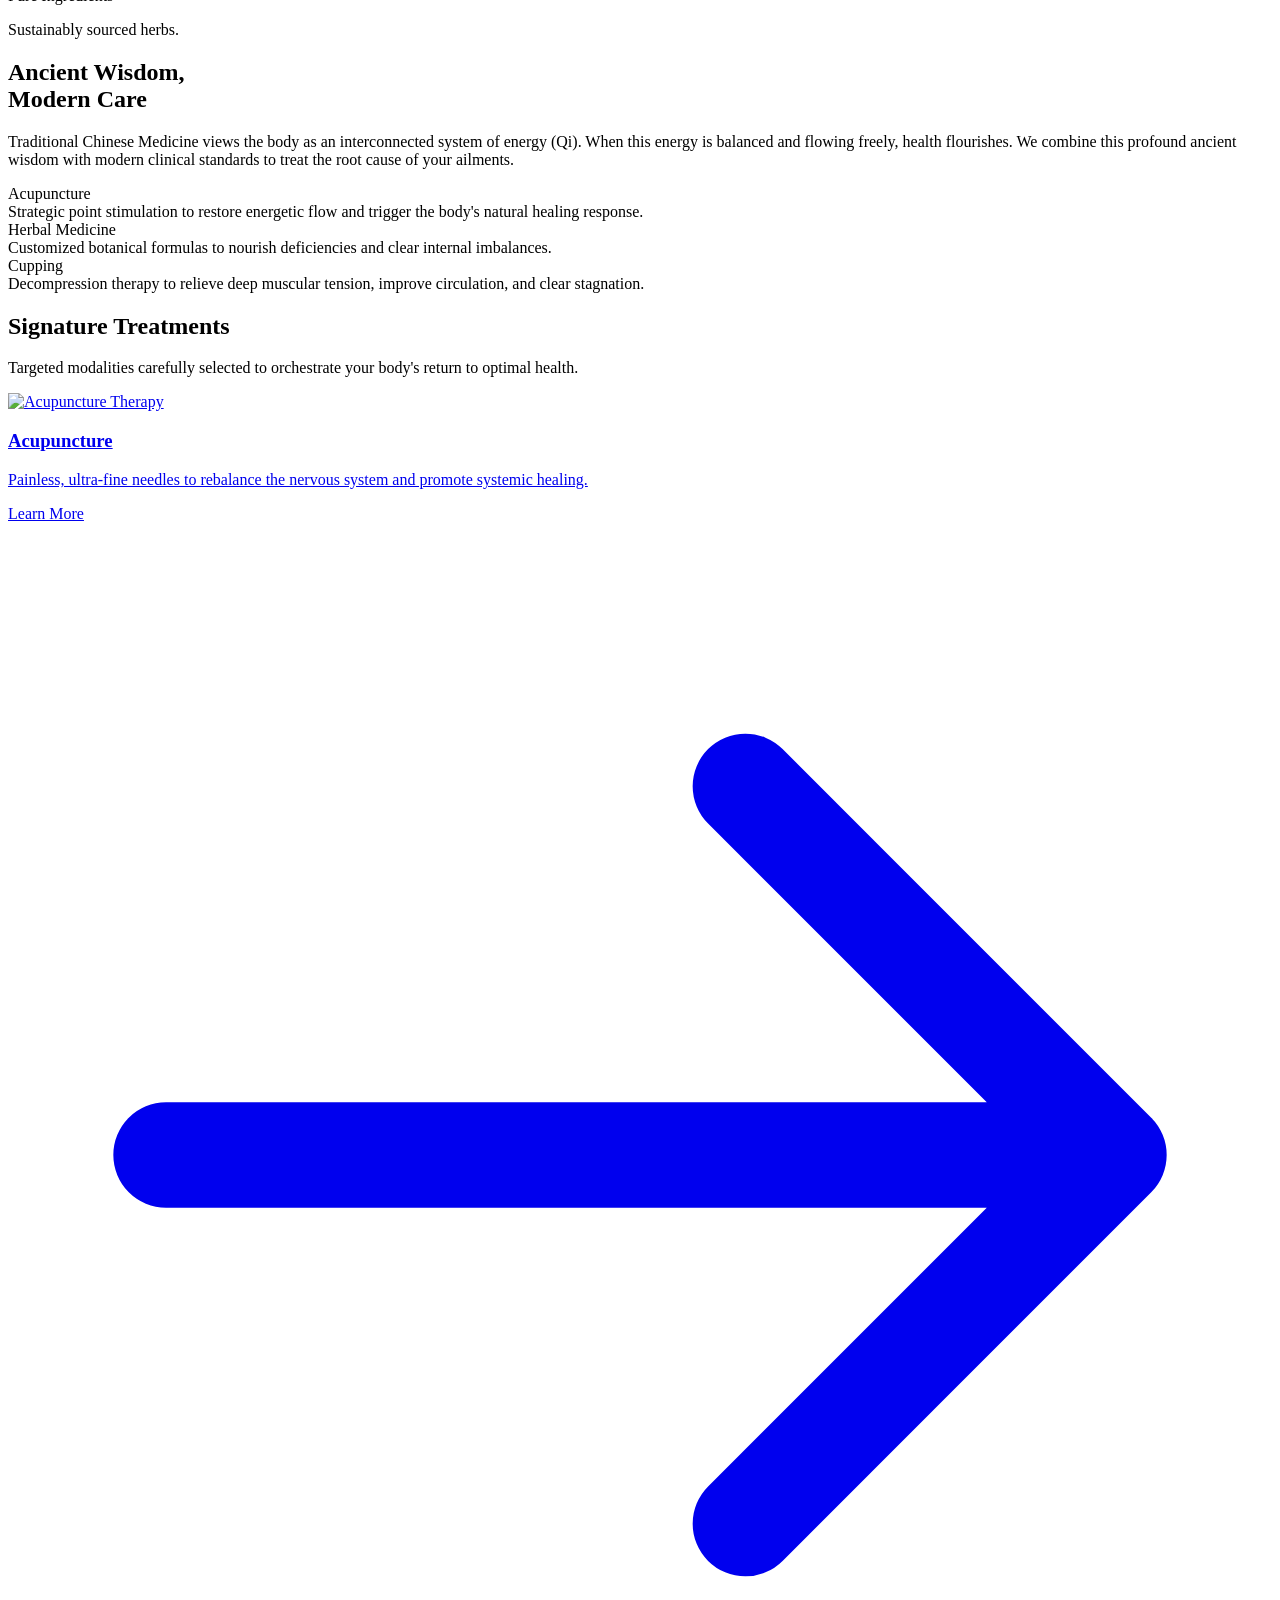
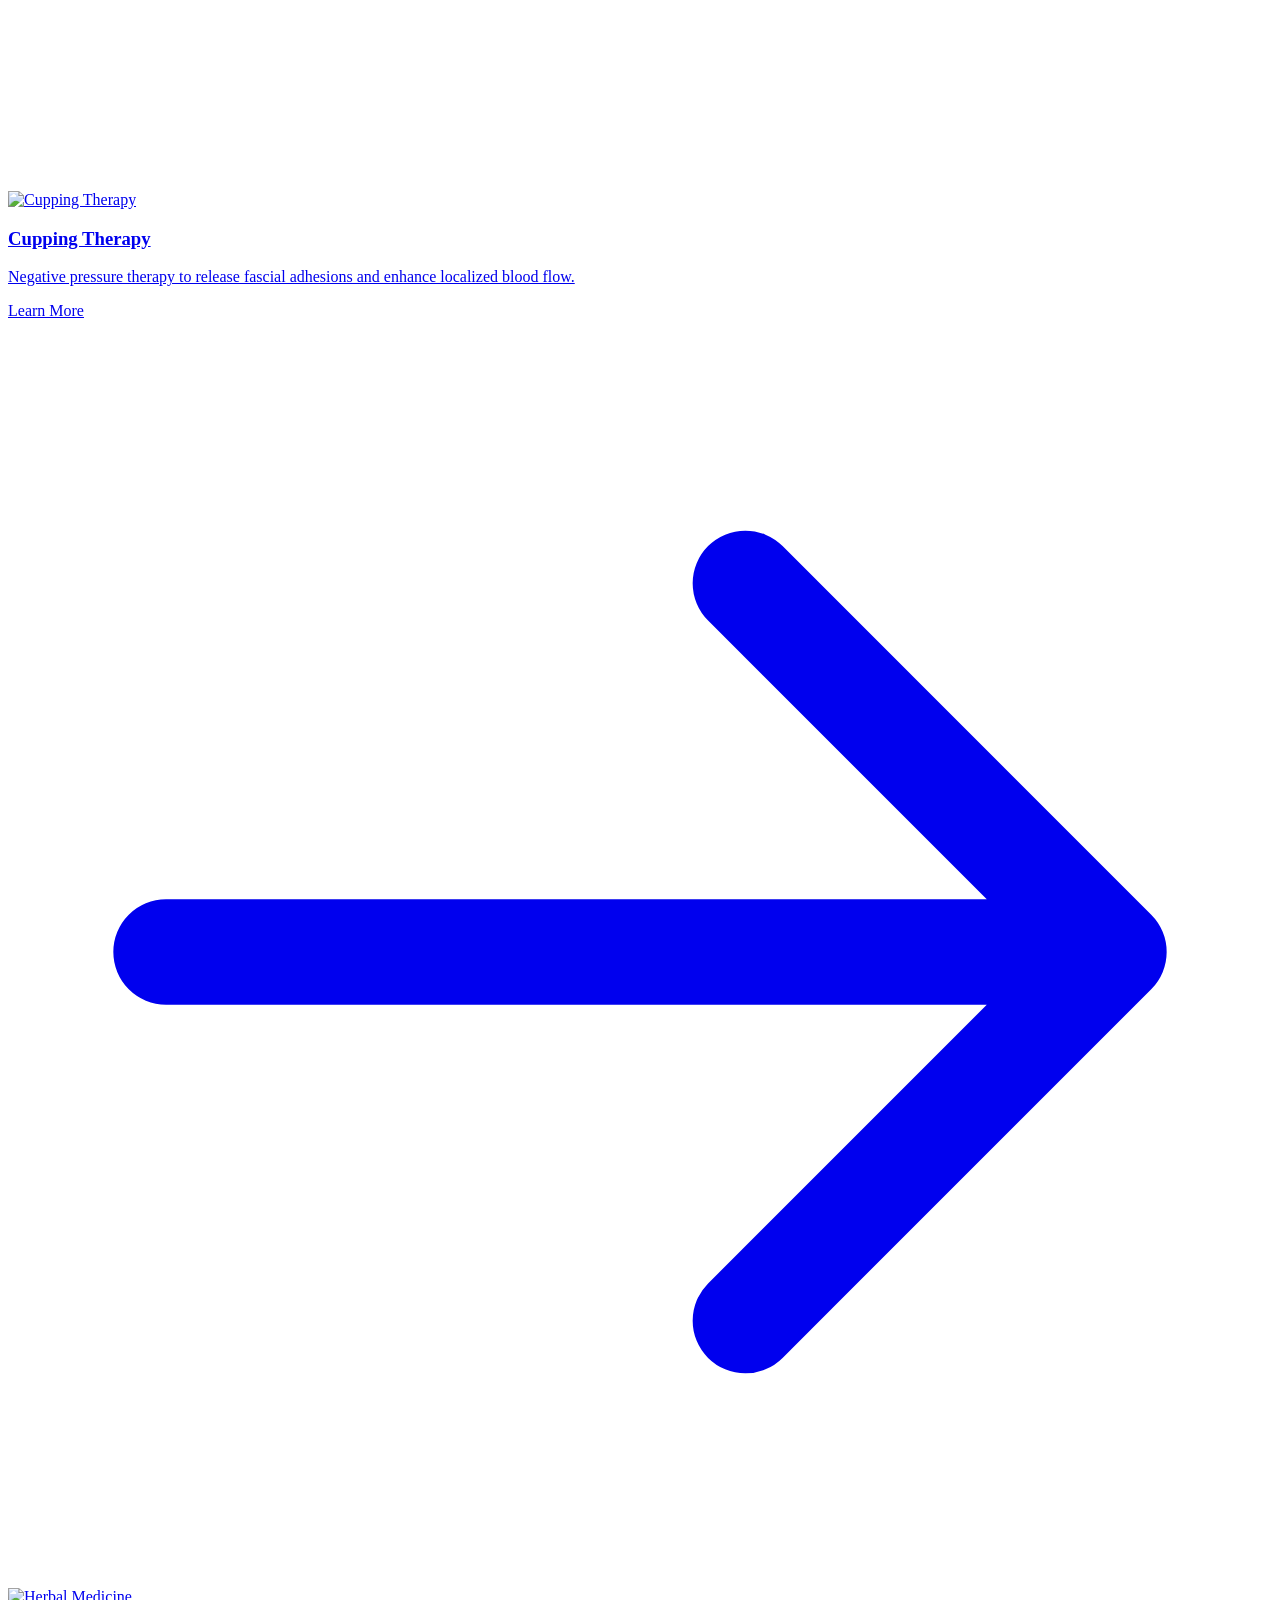
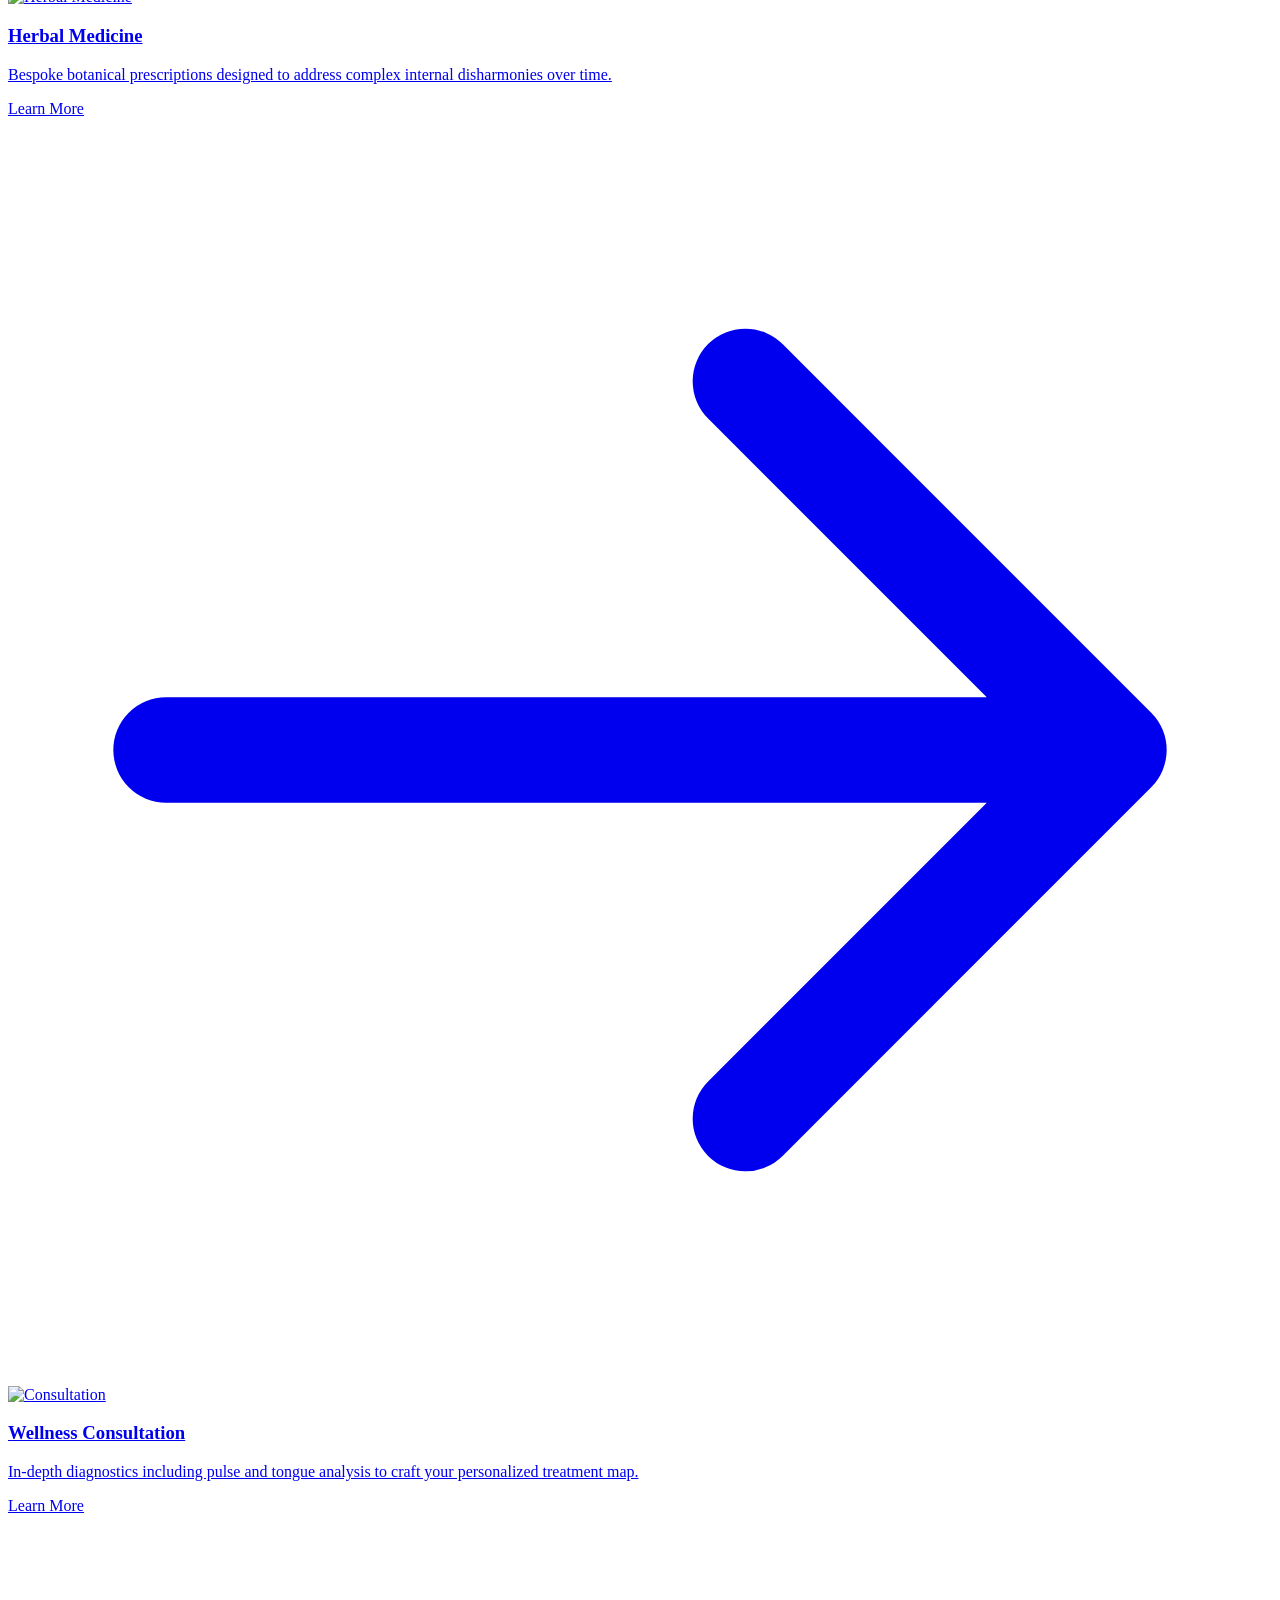
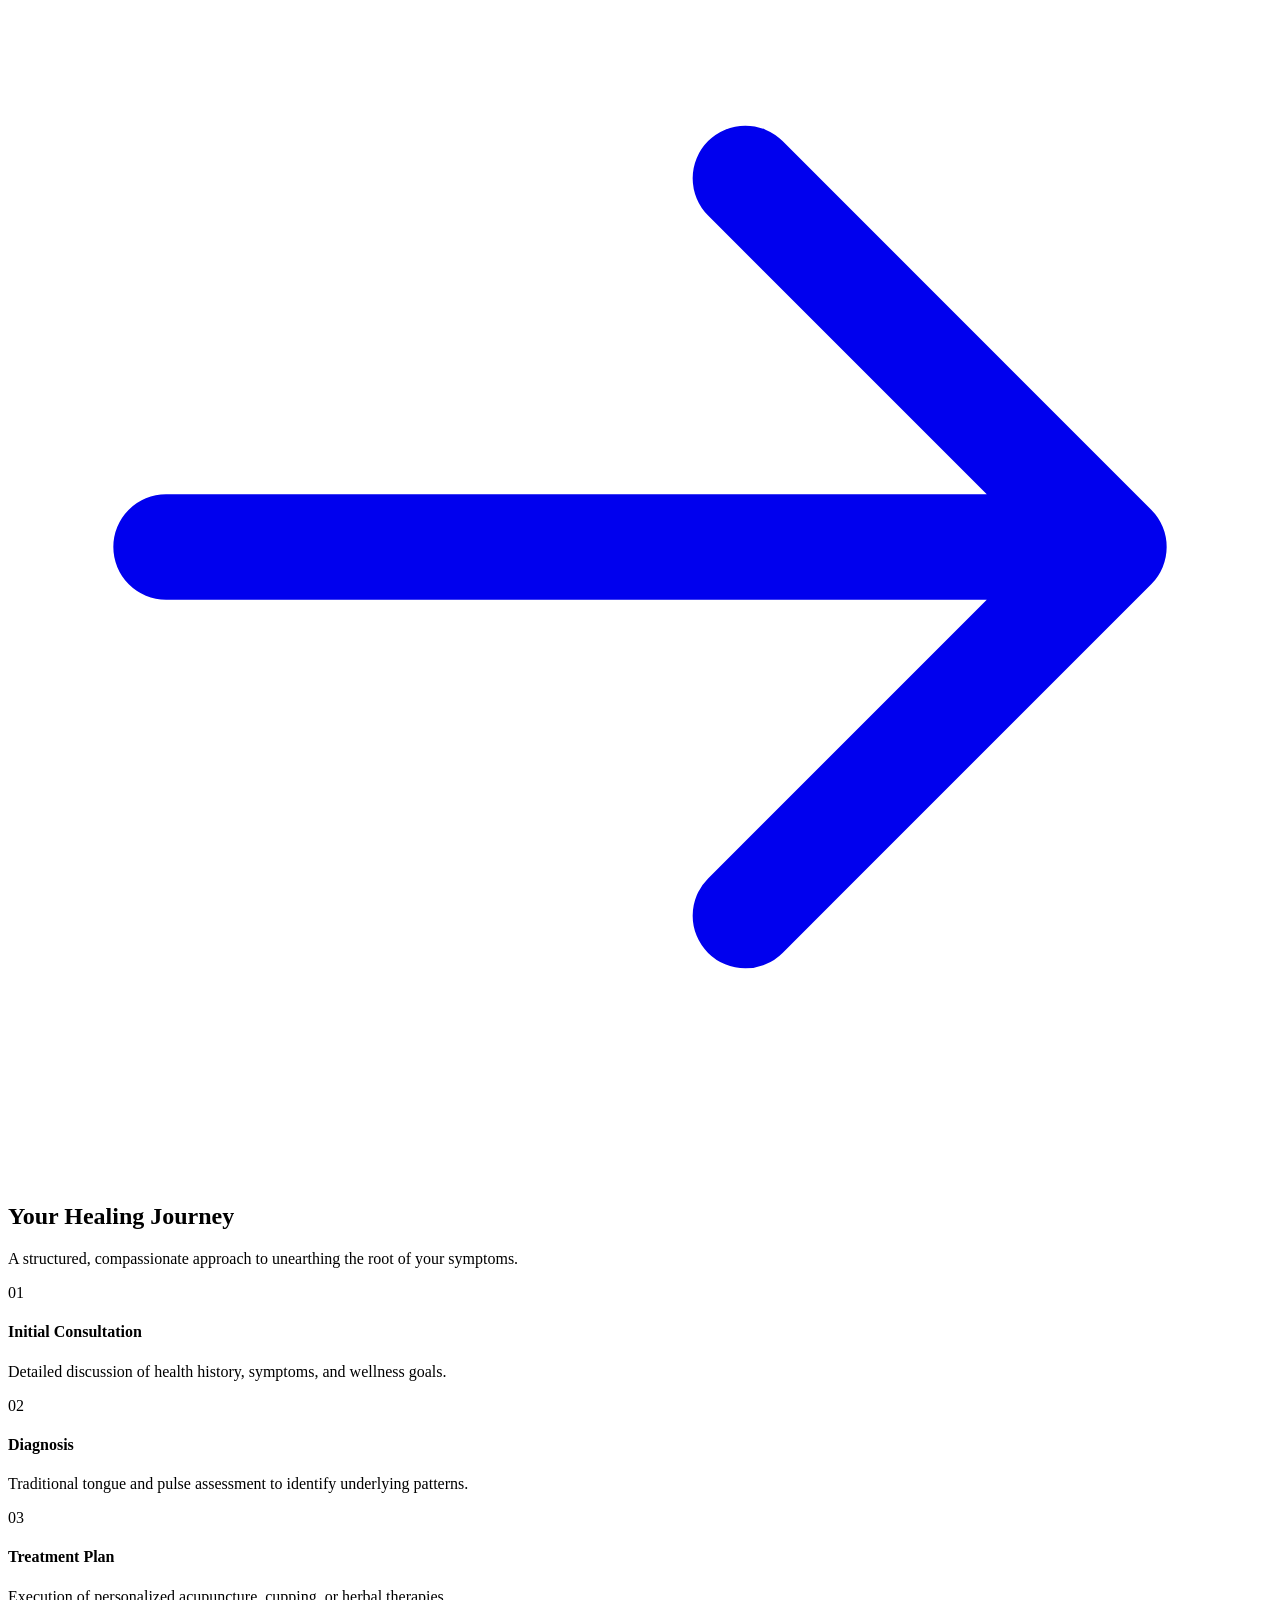
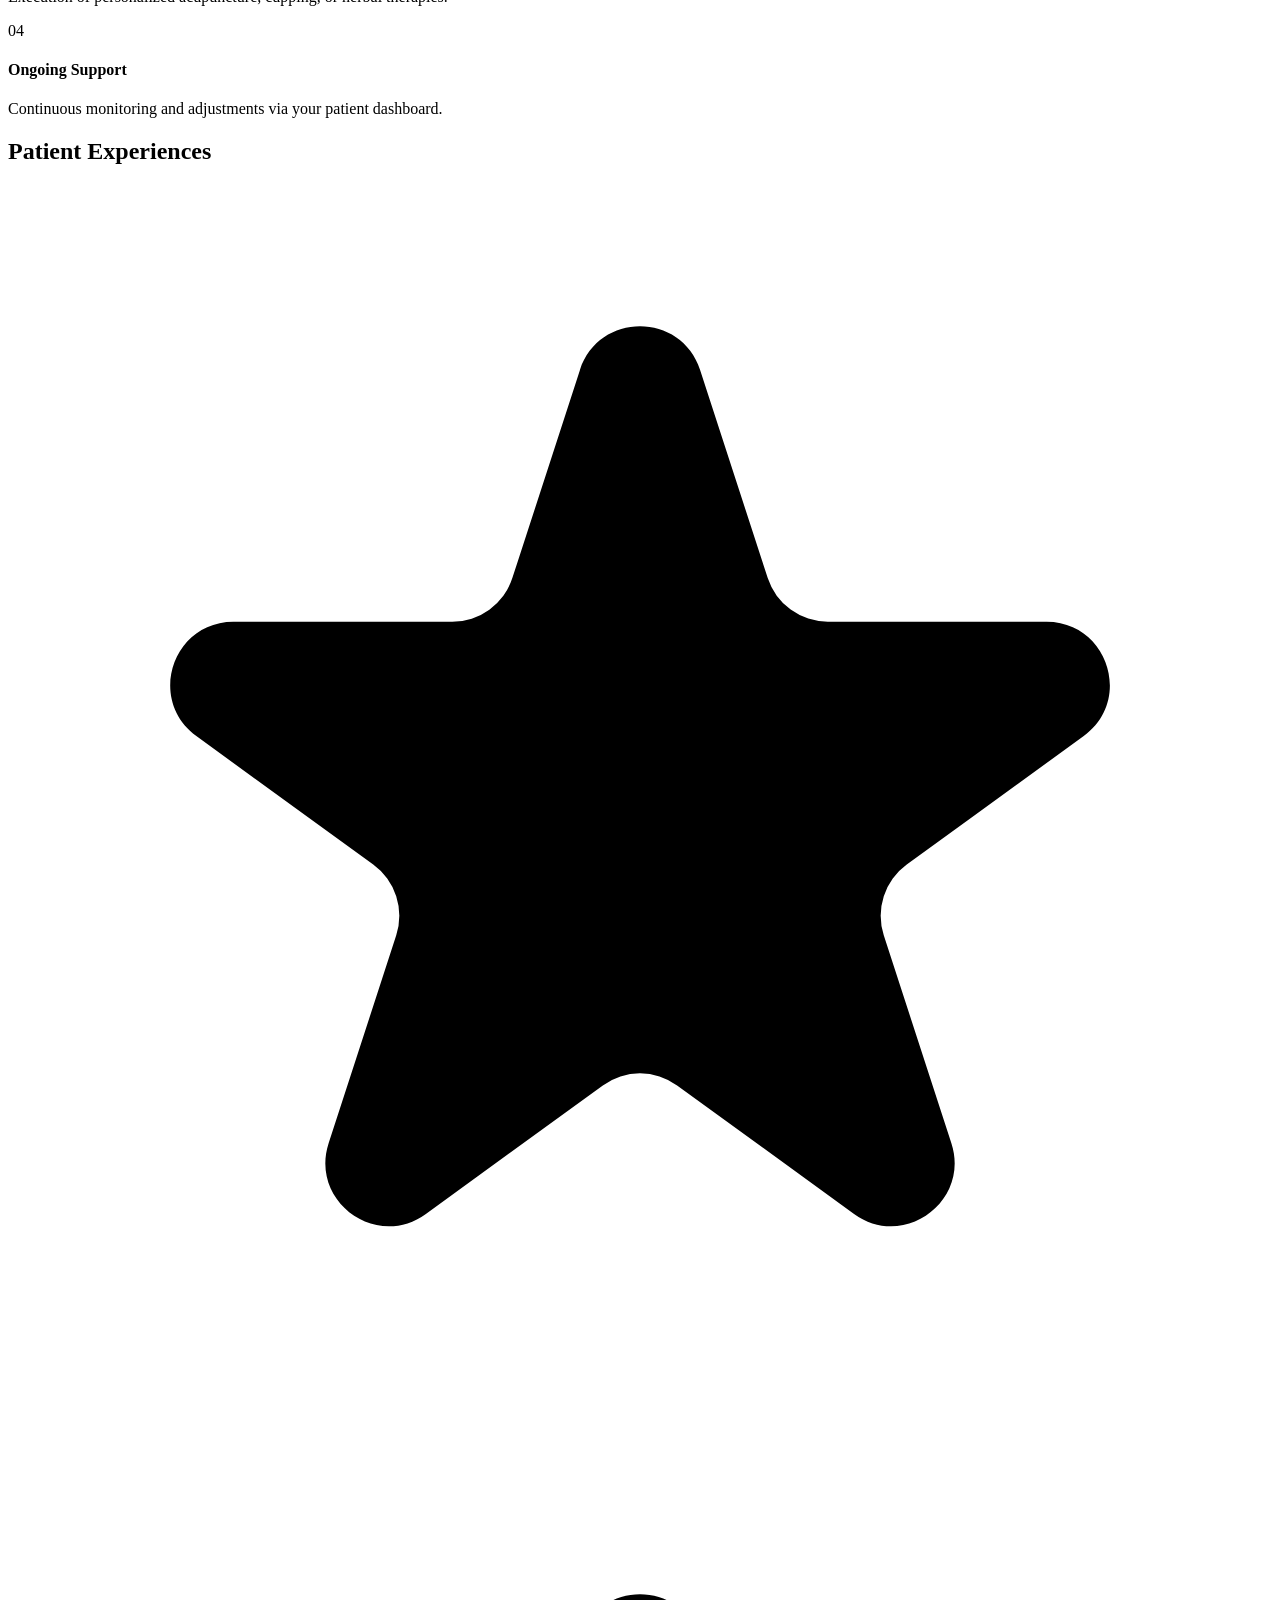
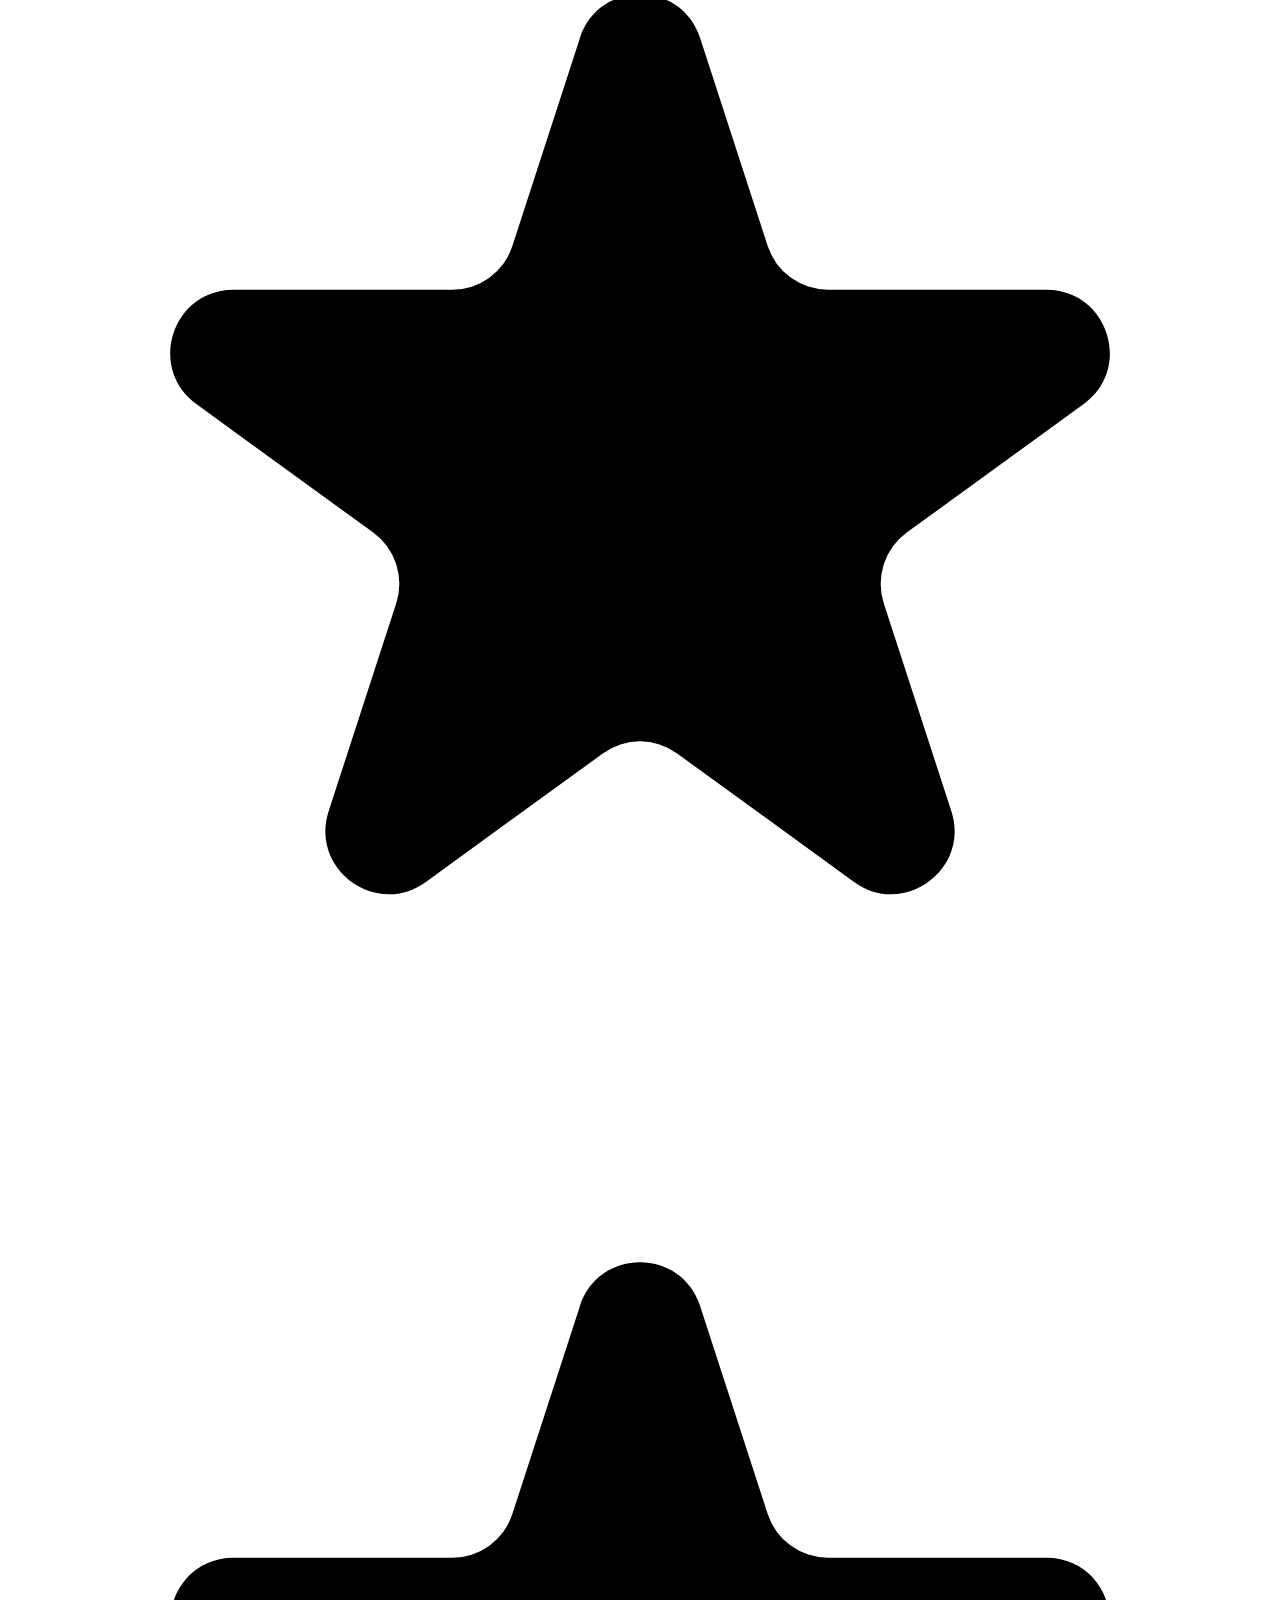
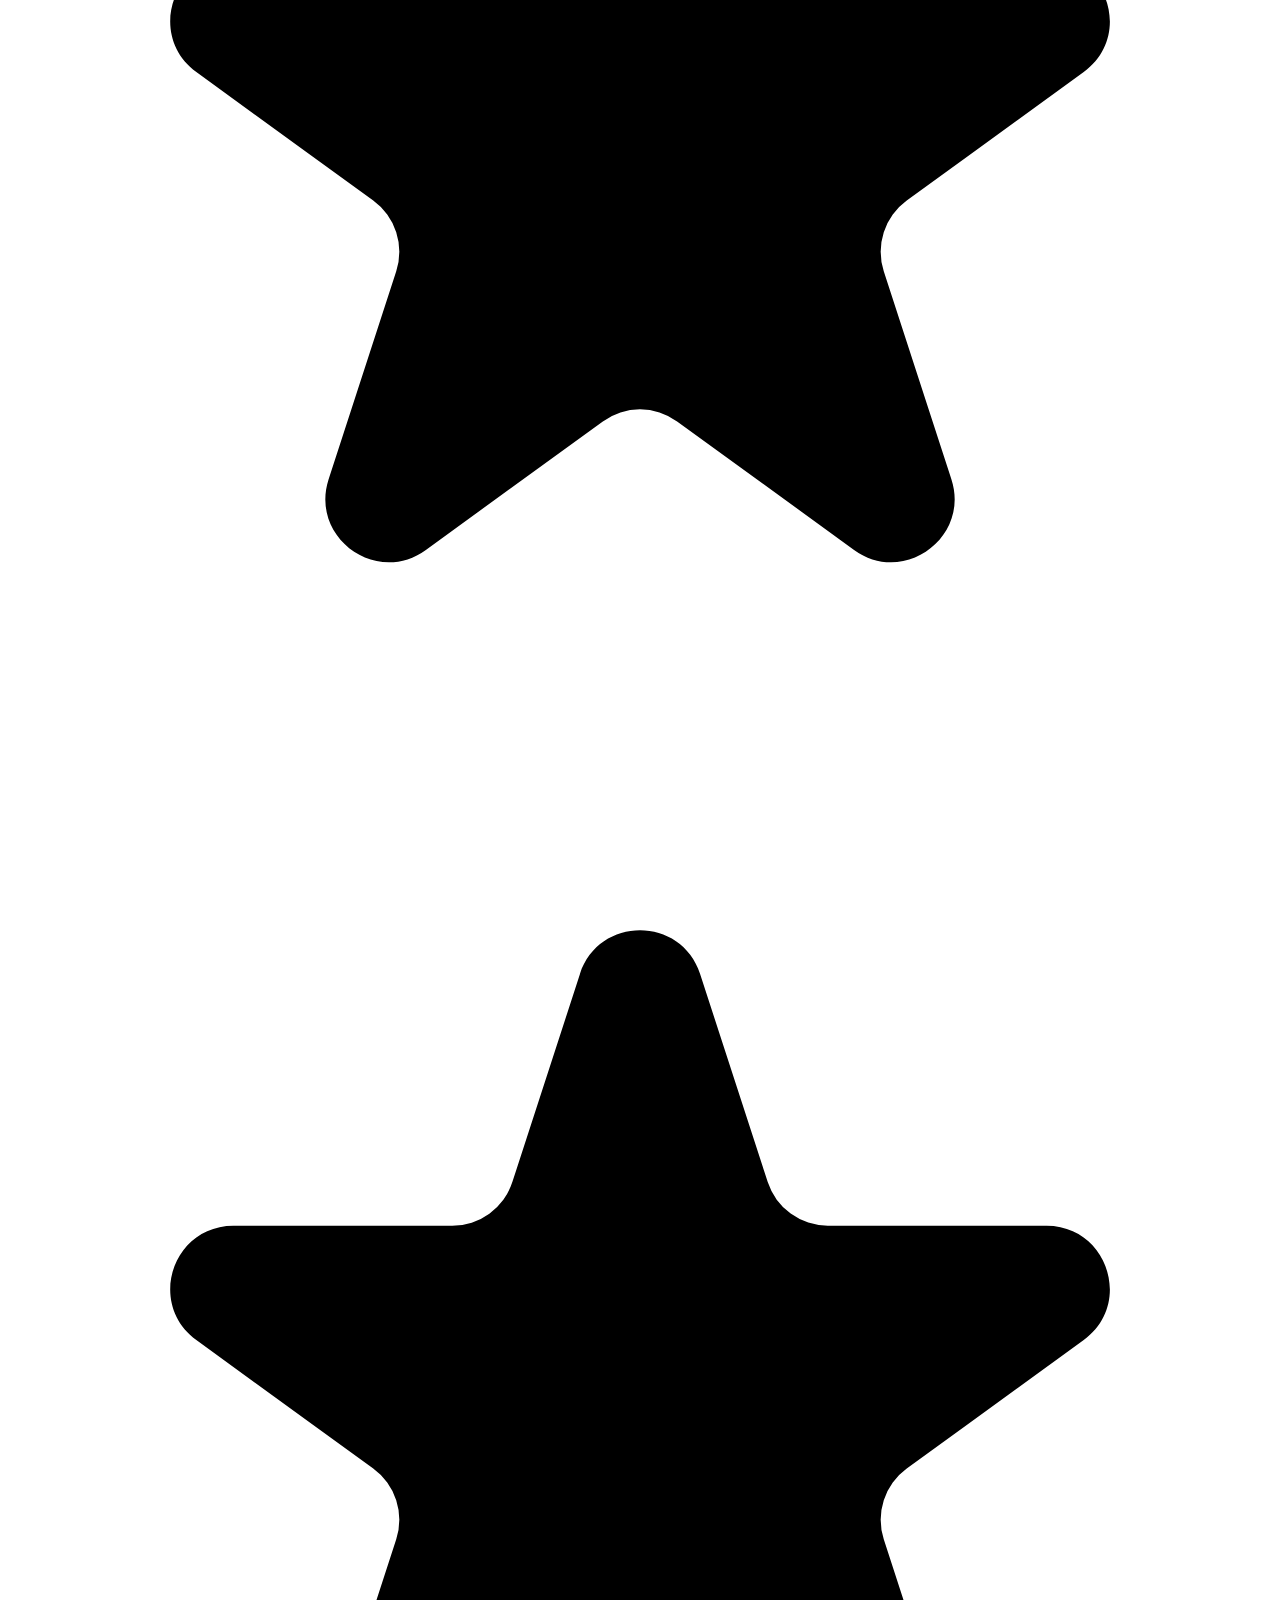
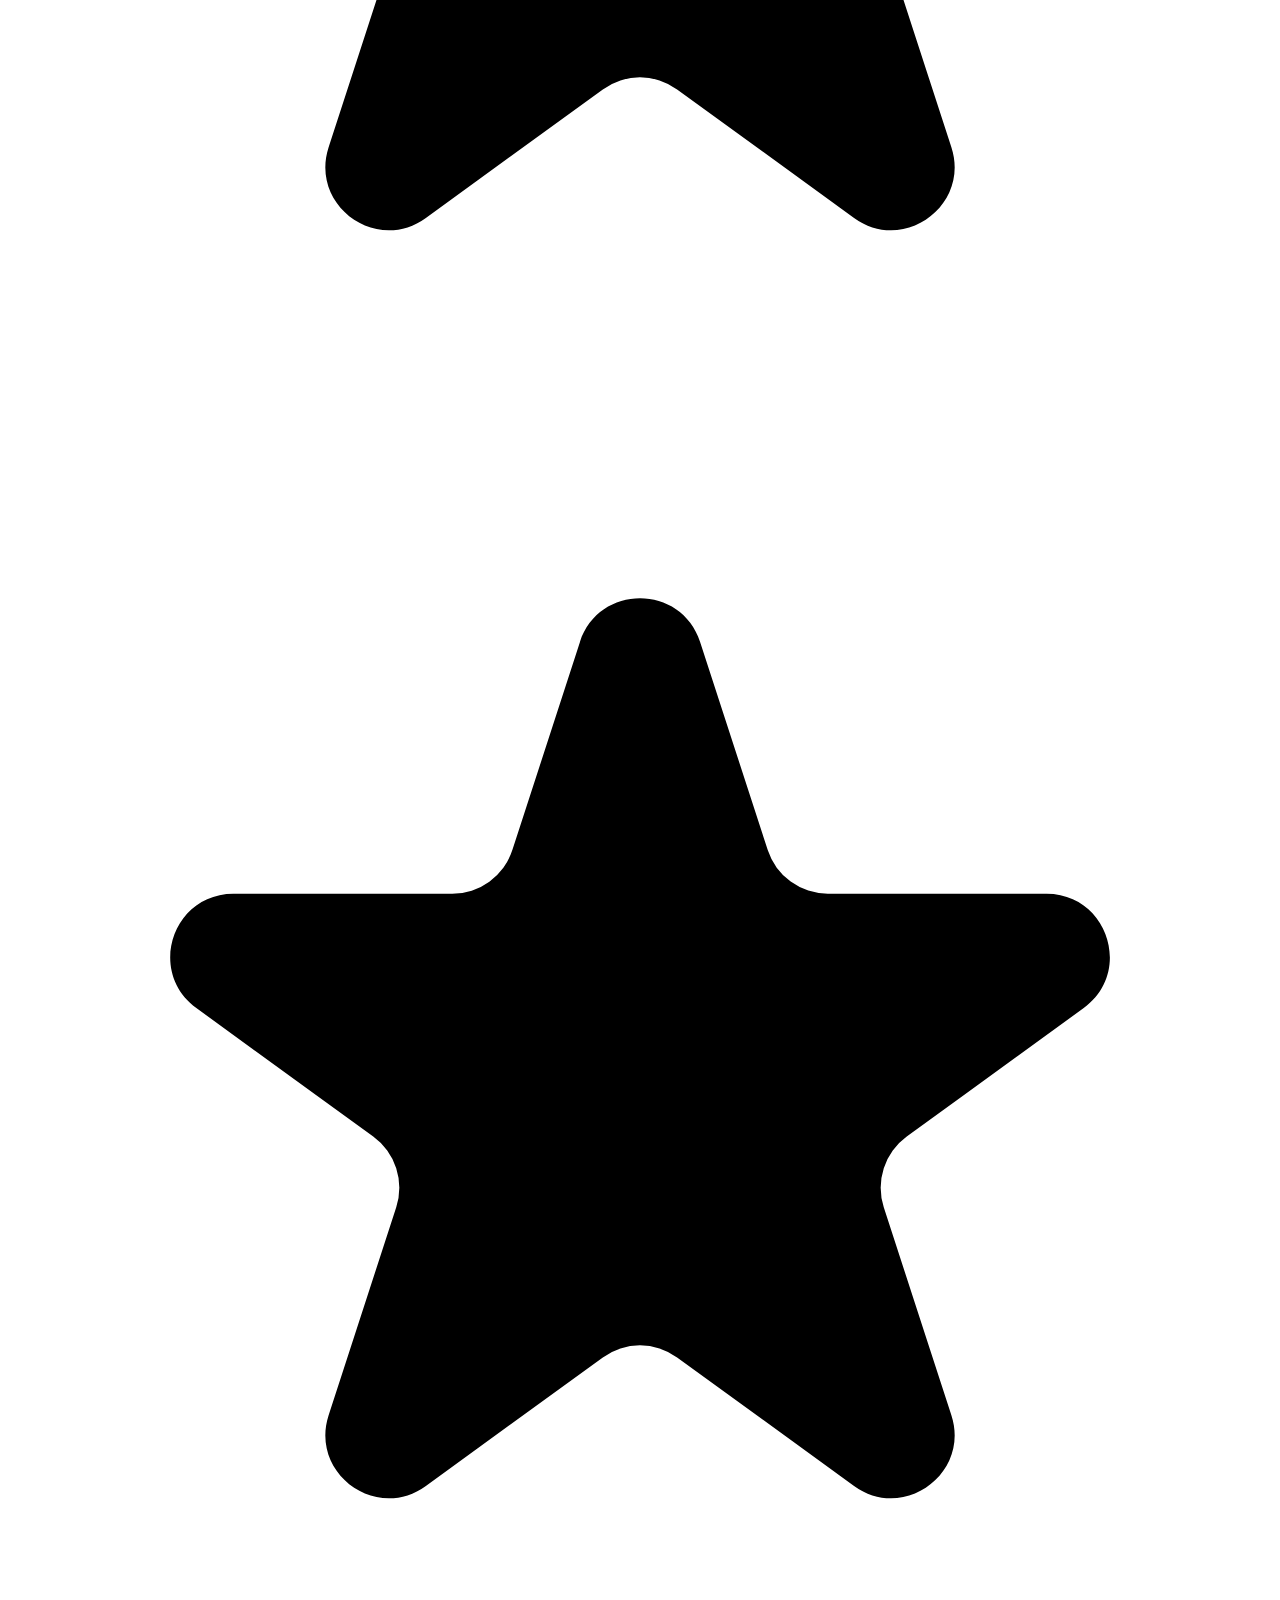
==== commit eb8e9e49: "index" ====
--- a/index.html
+++ b/index.html
@@ -102,7 +102,7 @@
                         alt="Harmony TCM Logo">
                     <span class="font-display font-semibold text-2xl tracking-wide whitespace-nowrap">Harmony TCM</span>
                 </a>
-                <nav class="hidden xl:flex space-x-6 items-center">
+                <nav class="hidden xl:flex gap-8 items-center">
                     <a href="index.html" class="nav-link active">Home</a>
                     <a href="home-2.html" class="nav-link">Home 2</a>
                     <a href="about.html" class="nav-link">About</a>
@@ -110,7 +110,7 @@
                     <a href="blog.html" class="nav-link">Blog</a>
                     <a href="contact.html" class="nav-link">Contact</a>
                     <a href="dashboard.html" class="nav-link">Dashboard</a>
-                                          <div class="flex items-center gap-2 border-l border-gray-300 dark:border-gray-700 pl-6 ml-2">
+                                          <div class="flex items-center gap-2">
                           <button id="theme-toggle" class="theme-toggle w-10 h-10 flex items-center justify-center bg-gray-50 dark:bg-gray-800 border border-gray-200 dark:border-gray-700 rounded-full hover:bg-gray-200 dark:hover:bg-gray-700 transition-colors"
                               aria-label="Toggle Theme">
                               <svg class="w-5 h-5 dark:hidden" fill="none" stroke="currentColor" viewBox="0 0 24 24">
@@ -321,12 +321,10 @@
 
                     <!-- Card 2 -->
                     <a href="contact.html" class="card group flex flex-col">
-                        <div
-                            class="h-48 overflow-hidden bg-gray-100 dark:bg-gray-800 flex items-center justify-center p-4">
-                            <!-- Placeholder for Cupping -->
+                        <div class="h-48 overflow-hidden relative">
                             <img src="https://images.pexels.com/photos/8313240/pexels-photo-8313240.jpeg"
                                 alt="Cupping Therapy"
-                                class="w-full h-full object-cover rounded-lg group-hover:scale-105 transition-transform duration-700">
+                                class="w-full h-full object-cover group-hover:scale-105 transition-transform duration-700">
                         </div>
                         <div class="p-6 flex-1 flex flex-col">
                             <h3 class="text-xl font-display mb-2 group-hover:text-tcm-terracotta transition-colors min-h-[3.5rem]">
@@ -365,12 +363,10 @@
 
                     <!-- Card 4 -->
                     <a href="contact.html" class="card group flex flex-col">
-                        <div
-                            class="h-48 overflow-hidden bg-gray-100 dark:bg-gray-800 flex items-center justify-center p-4">
-                            <!-- Placeholder for Wellness -->
+                        <div class="h-48 overflow-hidden relative">
                             <img src="https://images.pexels.com/photos/14797778/pexels-photo-14797778.jpeg"
                                 alt="Consultation"
-                                class="w-full h-full object-cover rounded-lg group-hover:scale-105 transition-transform duration-700">
+                                class="w-full h-full object-cover group-hover:scale-105 transition-transform duration-700">
                         </div>
                         <div class="p-6 flex-1 flex flex-col">
                             <h3 class="text-xl font-display mb-2 group-hover:text-tcm-terracotta transition-colors min-h-[3.5rem]">
@@ -391,7 +387,7 @@
         </section>
 
         <!-- Section 4: Personalized Healing Journey -->
-        <section class="py-24 bg-tcm-sand/30 dark:bg-gray-800/20">
+        <section class="py-24 bg-tcm-ivory dark:bg-tcm-dark">
             <div class="max-w-7xl mx-auto px-4 sm:px-6 lg:px-8">
                 <div class="text-center mb-16">
                     <h2 class="text-3xl font-display sm:text-4xl mb-4">Your Healing Journey</h2>
@@ -400,62 +396,122 @@
                 </div>
 
                 <div class="relative">
-                    <!-- Connecting line -->
-                    <div class="hidden md:block absolute top-12 left-0 w-full h-0.5 bg-gray-200 dark:bg-gray-700"></div>
-
-                    <div class="grid grid-cols-1 md:grid-cols-4 gap-12">
+                    <!-- Desktop Connecting Line -->
+                    <div class="hidden md:block absolute top-[36px] left-8 right-8 h-[1px] bg-gray-200 dark:bg-gray-800 z-0"></div>
+                    
+                    <!-- Mobile Connecting Line -->
+                    <div class="md:hidden absolute top-8 bottom-8 left-[38px] w-[1px] bg-gray-200 dark:bg-gray-800 z-0"></div>
+
+                    <div class="grid grid-cols-1 md:grid-cols-4 gap-12 md:gap-8 relative z-10">
                         <!-- Step 1 -->
-                        <div class="relative text-center">
-                            <div
-                                class="w-24 h-24 mx-auto bg-white dark:bg-gray-800 rounded-full flex items-center justify-center border-4 border-tcm-sand dark:border-gray-900 shadow-sm mb-6 z-10 relative">
-                                <span class="text-tcm-sage text-2xl font-display">01</span>
-                            </div>
-                            <h4 class="text-lg font-medium mb-2">Initial Consultation</h4>
-                            <p class="text-sm text-gray-600 dark:text-gray-400 font-light">Detailed discussion of health
-                                history, symptoms, and wellness goals.</p>
+                        <div class="flex flex-col group relative pl-24 md:pl-0">
+                            <div class="absolute left-0 top-0 md:relative md:mb-6 bg-tcm-ivory dark:bg-tcm-dark pr-8 py-2 md:py-0 inline-block w-max">
+                                <span class="text-6xl font-display font-semibold text-tcm-terracotta dark:text-tcm-sage">01</span>
+                            </div>
+                            <div class="md:mt-0 mt-2">
+                                <h4 class="text-lg font-semibold text-gray-900 dark:text-white mb-3 border-b-2 border-tcm-terracotta pb-2 inline-block">Initial Consultation</h4>
+                                <p class="text-sm text-gray-600 dark:text-gray-400 font-light">Detailed discussion of health history, symptoms, and wellness goals.</p>
+                            </div>
                         </div>
 
                         <!-- Step 2 -->
-                        <div class="relative text-center">
-                            <div
-                                class="w-24 h-24 mx-auto bg-white dark:bg-gray-800 rounded-full flex items-center justify-center border-4 border-tcm-sand dark:border-gray-900 shadow-sm mb-6 z-10 relative">
-                                <span class="text-tcm-sage text-2xl font-display">02</span>
-                            </div>
-                            <h4 class="text-lg font-medium mb-2">Diagnosis</h4>
-                            <p class="text-sm text-gray-600 dark:text-gray-400 font-light">Traditional tongue and pulse
-                                assessment to identify underlying patterns.</p>
+                        <div class="flex flex-col group relative pl-24 md:pl-0">
+                            <div class="absolute left-0 top-0 md:relative md:mb-6 bg-tcm-ivory dark:bg-tcm-dark pr-8 py-2 md:py-0 inline-block w-max">
+                                <span class="text-6xl font-display font-semibold text-tcm-sage dark:text-tcm-terracotta">02</span>
+                            </div>
+                            <div class="md:mt-0 mt-2">
+                                <h4 class="text-lg font-semibold text-gray-900 dark:text-white mb-3 border-b-2 border-tcm-sage pb-2 inline-block">Diagnosis</h4>
+                                <p class="text-sm text-gray-600 dark:text-gray-400 font-light">Traditional tongue and pulse assessment to identify underlying patterns.</p>
+                            </div>
                         </div>
 
                         <!-- Step 3 -->
-                        <div class="relative text-center">
-                            <div
-                                class="w-24 h-24 mx-auto bg-white dark:bg-gray-800 rounded-full flex items-center justify-center border-4 border-tcm-sand dark:border-gray-900 shadow-sm mb-6 z-10 relative">
-                                <span class="text-tcm-sage text-2xl font-display">03</span>
-                            </div>
-                            <h4 class="text-lg font-medium mb-2">Treatment Plan</h4>
-                            <p class="text-sm text-gray-600 dark:text-gray-400 font-light">Execution of personalized
-                                acupuncture, cupping, or herbal therapies.</p>
+                        <div class="flex flex-col group relative pl-24 md:pl-0">
+                            <div class="absolute left-0 top-0 md:relative md:mb-6 bg-tcm-ivory dark:bg-tcm-dark pr-8 py-2 md:py-0 inline-block w-max">
+                                <span class="text-6xl font-display font-semibold text-tcm-charcoal dark:text-white">03</span>
+                            </div>
+                            <div class="md:mt-0 mt-2">
+                                <h4 class="text-lg font-semibold text-gray-900 dark:text-white mb-3 border-b-2 border-gray-800 dark:border-white pb-2 inline-block">Treatment Plan</h4>
+                                <p class="text-sm text-gray-600 dark:text-gray-400 font-light">Execution of personalized acupuncture, cupping, or herbal therapies.</p>
+                            </div>
                         </div>
 
                         <!-- Step 4 -->
-                        <div class="relative text-center">
-                            <div
-                                class="w-24 h-24 mx-auto bg-white dark:bg-gray-800 rounded-full flex items-center justify-center border-4 border-tcm-sand dark:border-gray-900 shadow-sm mb-6 z-10 relative">
-                                <span class="text-tcm-sage text-2xl font-display">04</span>
-                            </div>
-                            <h4 class="text-lg font-medium mb-2">Ongoing Support</h4>
-                            <p class="text-sm text-gray-600 dark:text-gray-400 font-light">Continuous monitoring and
-                                adjustments via your patient dashboard.</p>
+                        <div class="flex flex-col group relative pl-24 md:pl-0">
+                            <div class="absolute left-0 top-0 md:relative md:mb-6 bg-tcm-ivory dark:bg-tcm-dark pr-8 py-2 md:py-0 inline-block w-max">
+                                <span class="text-6xl font-display font-semibold text-tcm-terracotta dark:text-tcm-sage">04</span>
+                            </div>
+                            <div class="md:mt-0 mt-2">
+                                <h4 class="text-lg font-semibold text-gray-900 dark:text-white mb-3 border-b-2 border-tcm-terracotta pb-2 inline-block">Ongoing Support</h4>
+                                <p class="text-sm text-gray-600 dark:text-gray-400 font-light">Continuous monitoring and adjustments via your patient dashboard.</p>
+                            </div>
                         </div>
                     </div>
                 </div>
             </div>
         </section>
 
+        <!-- Section 4.5: Patient Testimonials -->
+        <section class="py-24 bg-tcm-ivory dark:bg-tcm-dark border-b border-gray-100 dark:border-gray-800">
+            <div class="max-w-7xl mx-auto px-4 sm:px-6 lg:px-8">
+                <h2 class="text-3xl md:text-5xl font-display mb-16 text-center">Patient Experiences</h2>
+                <div class="grid grid-cols-1 md:grid-cols-3 gap-8">
+                    <!-- Testimonial 1 -->
+                    <div class="card p-8 flex flex-col items-center text-center">
+                        <div class="flex text-yellow-400 mb-4">
+                            <!-- 5 Stars -->
+                            <svg class="w-5 h-5 fill-current" viewBox="0 0 20 20"><path d="M9.049 2.927c.3-.921 1.603-.921 1.902 0l1.07 3.292a1 1 0 00.95.69h3.462c.969 0 1.371 1.24.588 1.81l-2.8 2.034a1 1 0 00-.364 1.118l1.07 3.292c.3.921-.755 1.688-1.54 1.118l-2.8-2.034a1 1 0 00-1.175 0l-2.8 2.034c-.784.57-1.838-.197-1.539-1.118l1.07-3.292a1 1 0 00-.364-1.118L2.98 8.72c-.783-.57-.38-1.81.588-1.81h3.461a1 1 0 00.951-.69l1.07-3.292z"/></svg>
+                            <svg class="w-5 h-5 fill-current" viewBox="0 0 20 20"><path d="M9.049 2.927c.3-.921 1.603-.921 1.902 0l1.07 3.292a1 1 0 00.95.69h3.462c.969 0 1.371 1.24.588 1.81l-2.8 2.034a1 1 0 00-.364 1.118l1.07 3.292c.3.921-.755 1.688-1.54 1.118l-2.8-2.034a1 1 0 00-1.175 0l-2.8 2.034c-.784.57-1.838-.197-1.539-1.118l1.07-3.292a1 1 0 00-.364-1.118L2.98 8.72c-.783-.57-.38-1.81.588-1.81h3.461a1 1 0 00.951-.69l1.07-3.292z"/></svg>
+                            <svg class="w-5 h-5 fill-current" viewBox="0 0 20 20"><path d="M9.049 2.927c.3-.921 1.603-.921 1.902 0l1.07 3.292a1 1 0 00.95.69h3.462c.969 0 1.371 1.24.588 1.81l-2.8 2.034a1 1 0 00-.364 1.118l1.07 3.292c.3.921-.755 1.688-1.54 1.118l-2.8-2.034a1 1 0 00-1.175 0l-2.8 2.034c-.784.57-1.838-.197-1.539-1.118l1.07-3.292a1 1 0 00-.364-1.118L2.98 8.72c-.783-.57-.38-1.81.588-1.81h3.461a1 1 0 00.951-.69l1.07-3.292z"/></svg>
+                            <svg class="w-5 h-5 fill-current" viewBox="0 0 20 20"><path d="M9.049 2.927c.3-.921 1.603-.921 1.902 0l1.07 3.292a1 1 0 00.95.69h3.462c.969 0 1.371 1.24.588 1.81l-2.8 2.034a1 1 0 00-.364 1.118l1.07 3.292c.3.921-.755 1.688-1.54 1.118l-2.8-2.034a1 1 0 00-1.175 0l-2.8 2.034c-.784.57-1.838-.197-1.539-1.118l1.07-3.292a1 1 0 00-.364-1.118L2.98 8.72c-.783-.57-.38-1.81.588-1.81h3.461a1 1 0 00.951-.69l1.07-3.292z"/></svg>
+                            <svg class="w-5 h-5 fill-current" viewBox="0 0 20 20"><path d="M9.049 2.927c.3-.921 1.603-.921 1.902 0l1.07 3.292a1 1 0 00.95.69h3.462c.969 0 1.371 1.24.588 1.81l-2.8 2.034a1 1 0 00-.364 1.118l1.07 3.292c.3.921-.755 1.688-1.54 1.118l-2.8-2.034a1 1 0 00-1.175 0l-2.8 2.034c-.784.57-1.838-.197-1.539-1.118l1.07-3.292a1 1 0 00-.364-1.118L2.98 8.72c-.783-.57-.38-1.81.588-1.81h3.461a1 1 0 00.951-.69l1.07-3.292z"/></svg>
+                        </div>
+                        <p class="text-gray-600 dark:text-gray-400 font-light flex-1 italic mb-6">"The acupuncture sessions completely relieved my chronic back pain. I can't recommend them enough!"</p>
+                        <div class="w-12 h-12 rounded-full bg-gray-200 dark:bg-gray-700 flex items-center justify-center text-gray-500 dark:text-gray-400 mb-3">
+                            <svg class="w-6 h-6" fill="currentColor" viewBox="0 0 24 24"><path d="M12 12c2.21 0 4-1.79 4-4s-1.79-4-4-4-4 1.79-4 4 1.79 4 4 4zm0 2c-2.67 0-8 1.34-8 4v2h16v-2c0-2.66-5.33-4-8-4z"/></svg>
+                        </div>
+                        <h4 class="font-display text-lg text-tcm-charcoal dark:text-tcm-sand">Michael R.</h4>
+                    </div>
+
+                    <!-- Testimonial 2 -->
+                    <div class="card p-8 flex flex-col items-center text-center">
+                        <div class="flex text-yellow-400 mb-4">
+                            <!-- 5 Stars -->
+                            <svg class="w-5 h-5 fill-current" viewBox="0 0 20 20"><path d="M9.049 2.927c.3-.921 1.603-.921 1.902 0l1.07 3.292a1 1 0 00.95.69h3.462c.969 0 1.371 1.24.588 1.81l-2.8 2.034a1 1 0 00-.364 1.118l1.07 3.292c.3.921-.755 1.688-1.54 1.118l-2.8-2.034a1 1 0 00-1.175 0l-2.8 2.034c-.784.57-1.838-.197-1.539-1.118l1.07-3.292a1 1 0 00-.364-1.118L2.98 8.72c-.783-.57-.38-1.81.588-1.81h3.461a1 1 0 00.951-.69l1.07-3.292z"/></svg>
+                            <svg class="w-5 h-5 fill-current" viewBox="0 0 20 20"><path d="M9.049 2.927c.3-.921 1.603-.921 1.902 0l1.07 3.292a1 1 0 00.95.69h3.462c.969 0 1.371 1.24.588 1.81l-2.8 2.034a1 1 0 00-.364 1.118l1.07 3.292c.3.921-.755 1.688-1.54 1.118l-2.8-2.034a1 1 0 00-1.175 0l-2.8 2.034c-.784.57-1.838-.197-1.539-1.118l1.07-3.292a1 1 0 00-.364-1.118L2.98 8.72c-.783-.57-.38-1.81.588-1.81h3.461a1 1 0 00.951-.69l1.07-3.292z"/></svg>
+                            <svg class="w-5 h-5 fill-current" viewBox="0 0 20 20"><path d="M9.049 2.927c.3-.921 1.603-.921 1.902 0l1.07 3.292a1 1 0 00.95.69h3.462c.969 0 1.371 1.24.588 1.81l-2.8 2.034a1 1 0 00-.364 1.118l1.07 3.292c.3.921-.755 1.688-1.54 1.118l-2.8-2.034a1 1 0 00-1.175 0l-2.8 2.034c-.784.57-1.838-.197-1.539-1.118l1.07-3.292a1 1 0 00-.364-1.118L2.98 8.72c-.783-.57-.38-1.81.588-1.81h3.461a1 1 0 00.951-.69l1.07-3.292z"/></svg>
+                            <svg class="w-5 h-5 fill-current" viewBox="0 0 20 20"><path d="M9.049 2.927c.3-.921 1.603-.921 1.902 0l1.07 3.292a1 1 0 00.95.69h3.462c.969 0 1.371 1.24.588 1.81l-2.8 2.034a1 1 0 00-.364 1.118l1.07 3.292c.3.921-.755 1.688-1.54 1.118l-2.8-2.034a1 1 0 00-1.175 0l-2.8 2.034c-.784.57-1.838-.197-1.539-1.118l1.07-3.292a1 1 0 00-.364-1.118L2.98 8.72c-.783-.57-.38-1.81.588-1.81h3.461a1 1 0 00.951-.69l1.07-3.292z"/></svg>
+                            <svg class="w-5 h-5 fill-current" viewBox="0 0 20 20"><path d="M9.049 2.927c.3-.921 1.603-.921 1.902 0l1.07 3.292a1 1 0 00.95.69h3.462c.969 0 1.371 1.24.588 1.81l-2.8 2.034a1 1 0 00-.364 1.118l1.07 3.292c.3.921-.755 1.688-1.54 1.118l-2.8-2.034a1 1 0 00-1.175 0l-2.8 2.034c-.784.57-1.838-.197-1.539-1.118l1.07-3.292a1 1 0 00-.364-1.118L2.98 8.72c-.783-.57-.38-1.81.588-1.81h3.461a1 1 0 00.951-.69l1.07-3.292z"/></svg>
+                        </div>
+                        <p class="text-gray-600 dark:text-gray-400 font-light flex-1 italic mb-6">"The custom herbal formulas transformed my digestive health. Truly professional and caring."</p>
+                        <div class="w-12 h-12 rounded-full bg-gray-200 dark:bg-gray-700 flex items-center justify-center text-gray-500 dark:text-gray-400 mb-3">
+                            <svg class="w-6 h-6" fill="currentColor" viewBox="0 0 24 24"><path d="M12 12c2.21 0 4-1.79 4-4s-1.79-4-4-4-4 1.79-4 4 1.79 4 4 4zm0 2c-2.67 0-8 1.34-8 4v2h16v-2c0-2.66-5.33-4-8-4z"/></svg>
+                        </div>
+                        <h4 class="font-display text-lg text-tcm-charcoal dark:text-tcm-sand">Jessica W.</h4>
+                    </div>
+
+                    <!-- Testimonial 3 -->
+                    <div class="card p-8 flex flex-col items-center text-center">
+                        <div class="flex text-yellow-400 mb-4">
+                            <!-- 5 Stars -->
+                            <svg class="w-5 h-5 fill-current" viewBox="0 0 20 20"><path d="M9.049 2.927c.3-.921 1.603-.921 1.902 0l1.07 3.292a1 1 0 00.95.69h3.462c.969 0 1.371 1.24.588 1.81l-2.8 2.034a1 1 0 00-.364 1.118l1.07 3.292c.3.921-.755 1.688-1.54 1.118l-2.8-2.034a1 1 0 00-1.175 0l-2.8 2.034c-.784.57-1.838-.197-1.539-1.118l1.07-3.292a1 1 0 00-.364-1.118L2.98 8.72c-.783-.57-.38-1.81.588-1.81h3.461a1 1 0 00.951-.69l1.07-3.292z"/></svg>
+                            <svg class="w-5 h-5 fill-current" viewBox="0 0 20 20"><path d="M9.049 2.927c.3-.921 1.603-.921 1.902 0l1.07 3.292a1 1 0 00.95.69h3.462c.969 0 1.371 1.24.588 1.81l-2.8 2.034a1 1 0 00-.364 1.118l1.07 3.292c.3.921-.755 1.688-1.54 1.118l-2.8-2.034a1 1 0 00-1.175 0l-2.8 2.034c-.784.57-1.838-.197-1.539-1.118l1.07-3.292a1 1 0 00-.364-1.118L2.98 8.72c-.783-.57-.38-1.81.588-1.81h3.461a1 1 0 00.951-.69l1.07-3.292z"/></svg>
+                            <svg class="w-5 h-5 fill-current" viewBox="0 0 20 20"><path d="M9.049 2.927c.3-.921 1.603-.921 1.902 0l1.07 3.292a1 1 0 00.95.69h3.462c.969 0 1.371 1.24.588 1.81l-2.8 2.034a1 1 0 00-.364 1.118l1.07 3.292c.3.921-.755 1.688-1.54 1.118l-2.8-2.034a1 1 0 00-1.175 0l-2.8 2.034c-.784.57-1.838-.197-1.539-1.118l1.07-3.292a1 1 0 00-.364-1.118L2.98 8.72c-.783-.57-.38-1.81.588-1.81h3.461a1 1 0 00.951-.69l1.07-3.292z"/></svg>
+                            <svg class="w-5 h-5 fill-current" viewBox="0 0 20 20"><path d="M9.049 2.927c.3-.921 1.603-.921 1.902 0l1.07 3.292a1 1 0 00.95.69h3.462c.969 0 1.371 1.24.588 1.81l-2.8 2.034a1 1 0 00-.364 1.118l1.07 3.292c.3.921-.755 1.688-1.54 1.118l-2.8-2.034a1 1 0 00-1.175 0l-2.8 2.034c-.784.57-1.838-.197-1.539-1.118l1.07-3.292a1 1 0 00-.364-1.118L2.98 8.72c-.783-.57-.38-1.81.588-1.81h3.461a1 1 0 00.951-.69l1.07-3.292z"/></svg>
+                            <svg class="w-5 h-5 fill-current" viewBox="0 0 20 20"><path d="M9.049 2.927c.3-.921 1.603-.921 1.902 0l1.07 3.292a1 1 0 00.95.69h3.462c.969 0 1.371 1.24.588 1.81l-2.8 2.034a1 1 0 00-.364 1.118l1.07 3.292c.3.921-.755 1.688-1.54 1.118l-2.8-2.034a1 1 0 00-1.175 0l-2.8 2.034c-.784.57-1.838-.197-1.539-1.118l1.07-3.292a1 1 0 00-.364-1.118L2.98 8.72c-.783-.57-.38-1.81.588-1.81h3.461a1 1 0 00.951-.69l1.07-3.292z"/></svg>
+                        </div>
+                        <p class="text-gray-600 dark:text-gray-400 font-light flex-1 italic mb-6">"Cupping therapy gave me the deep relaxation and muscle release I've been searching for."</p>
+                        <div class="w-12 h-12 rounded-full bg-gray-200 dark:bg-gray-700 flex items-center justify-center text-gray-500 dark:text-gray-400 mb-3">
+                            <svg class="w-6 h-6" fill="currentColor" viewBox="0 0 24 24"><path d="M12 12c2.21 0 4-1.79 4-4s-1.79-4-4-4-4 1.79-4 4 1.79 4 4 4zm0 2c-2.67 0-8 1.34-8 4v2h16v-2c0-2.66-5.33-4-8-4z"/></svg>
+                        </div>
+                        <h4 class="font-display text-lg text-tcm-charcoal dark:text-tcm-sand">David P.</h4>
+                    </div>
+                </div>
+            </div>
+        </section>
+
         <!-- Section 5: CTA / Patient Experience -->
-        <section class="relative py-24 bg-tcm-charcoal text-white overflow-hidden">
-            <div class="absolute inset-0 opacity-20 bg-cover bg-center"
-                style="background-image: url('images/tcm_hero_1_1789906976315.jpg'); mix-blend-mode: overlay;"></div>
+        <section class="relative py-24 bg-black text-white overflow-hidden">
             <div class="max-w-4xl mx-auto px-4 sm:px-6 lg:px-8 text-center relative z-10">
                 <svg class="w-12 h-12 mx-auto text-tcm-terracotta mb-6 opacity-80" fill="currentColor"
                     viewBox="0 0 24 24">
@@ -579,10 +635,10 @@
                         </svg>
                     </a>
                     <a href="#" class="text-gray-400 hover:text-gray-500 transition-colors">
-                        <span class="sr-only">Twitter</span>
+                        <span class="sr-only">X (formerly Twitter)</span>
                         <svg class="h-5 w-5" fill="currentColor" viewBox="0 0 24 24">
                             <path
-                                d="M23.953 4.57a10 10 0 01-2.825.775 4.958 4.958 0 002.163-2.723c-.951.555-2.005.959-3.127 1.184a4.92 4.92 0 00-8.384 4.482C7.69 8.095 4.067 6.13 1.64 3.162a4.822 4.822 0 00-.666 2.475c0 1.71.87 3.213 2.188 4.096a4.904 4.904 0 01-2.228-.616v.06a4.923 4.923 0 003.946 4.827 4.996 4.996 0 01-2.212.085 4.936 4.936 0 004.604 3.417 9.867 9.867 0 01-6.102 2.105c-.39 0-.779-.023-1.17-.067a13.995 13.995 0 007.557 2.209c9.053 0 13.998-7.496 13.998-13.985 0-.21 0-.42-.015-.63A9.935 9.935 0 0024 4.59z" />
+                                d="M18.244 2.25h3.308l-7.227 8.26 8.502 11.24H16.17l-5.214-6.817L4.99 21.75H1.68l7.73-8.835L1.254 2.25H8.08l4.713 6.231zm-1.161 17.52h1.833L7.084 4.126H5.117z" />
                         </svg>
                     </a>
                 </div>
@@ -604,4 +660,4 @@
     <script src="js/main.js"></script>
 </body>
 
-</html>+</html>
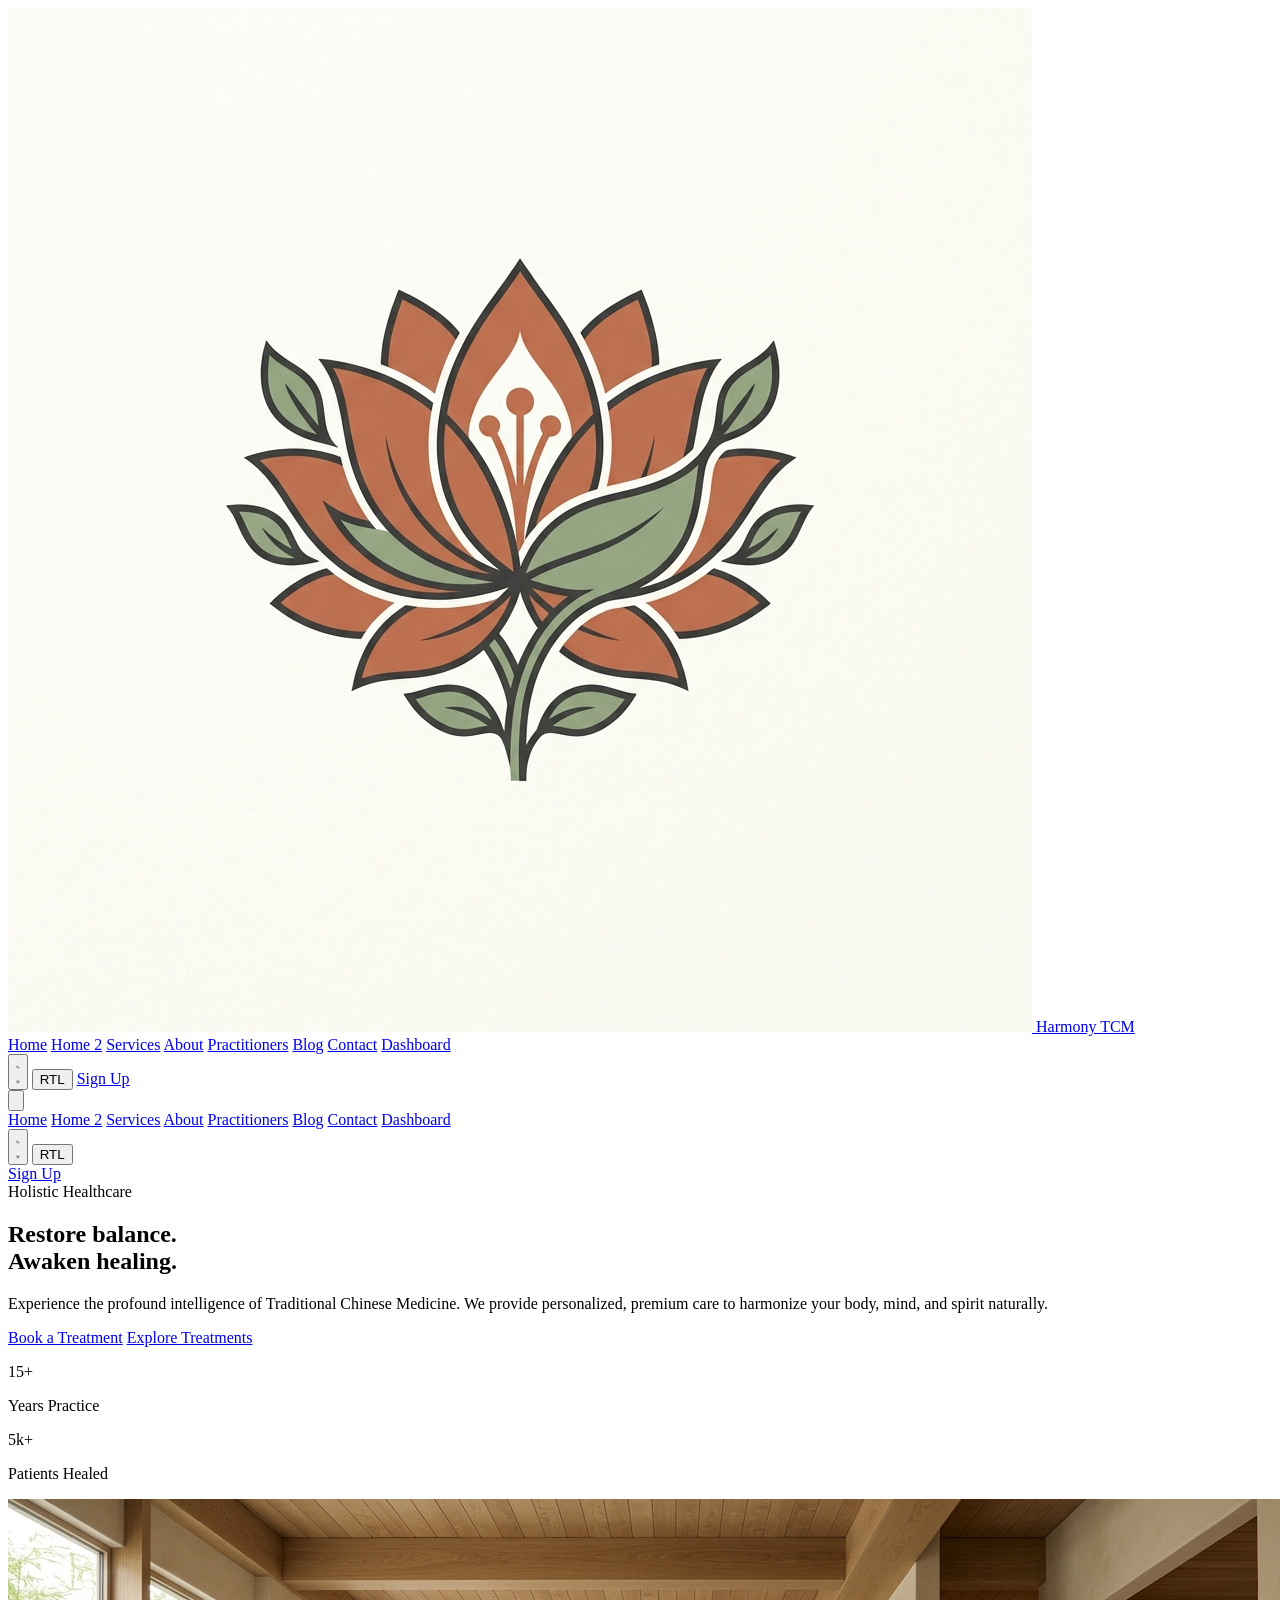
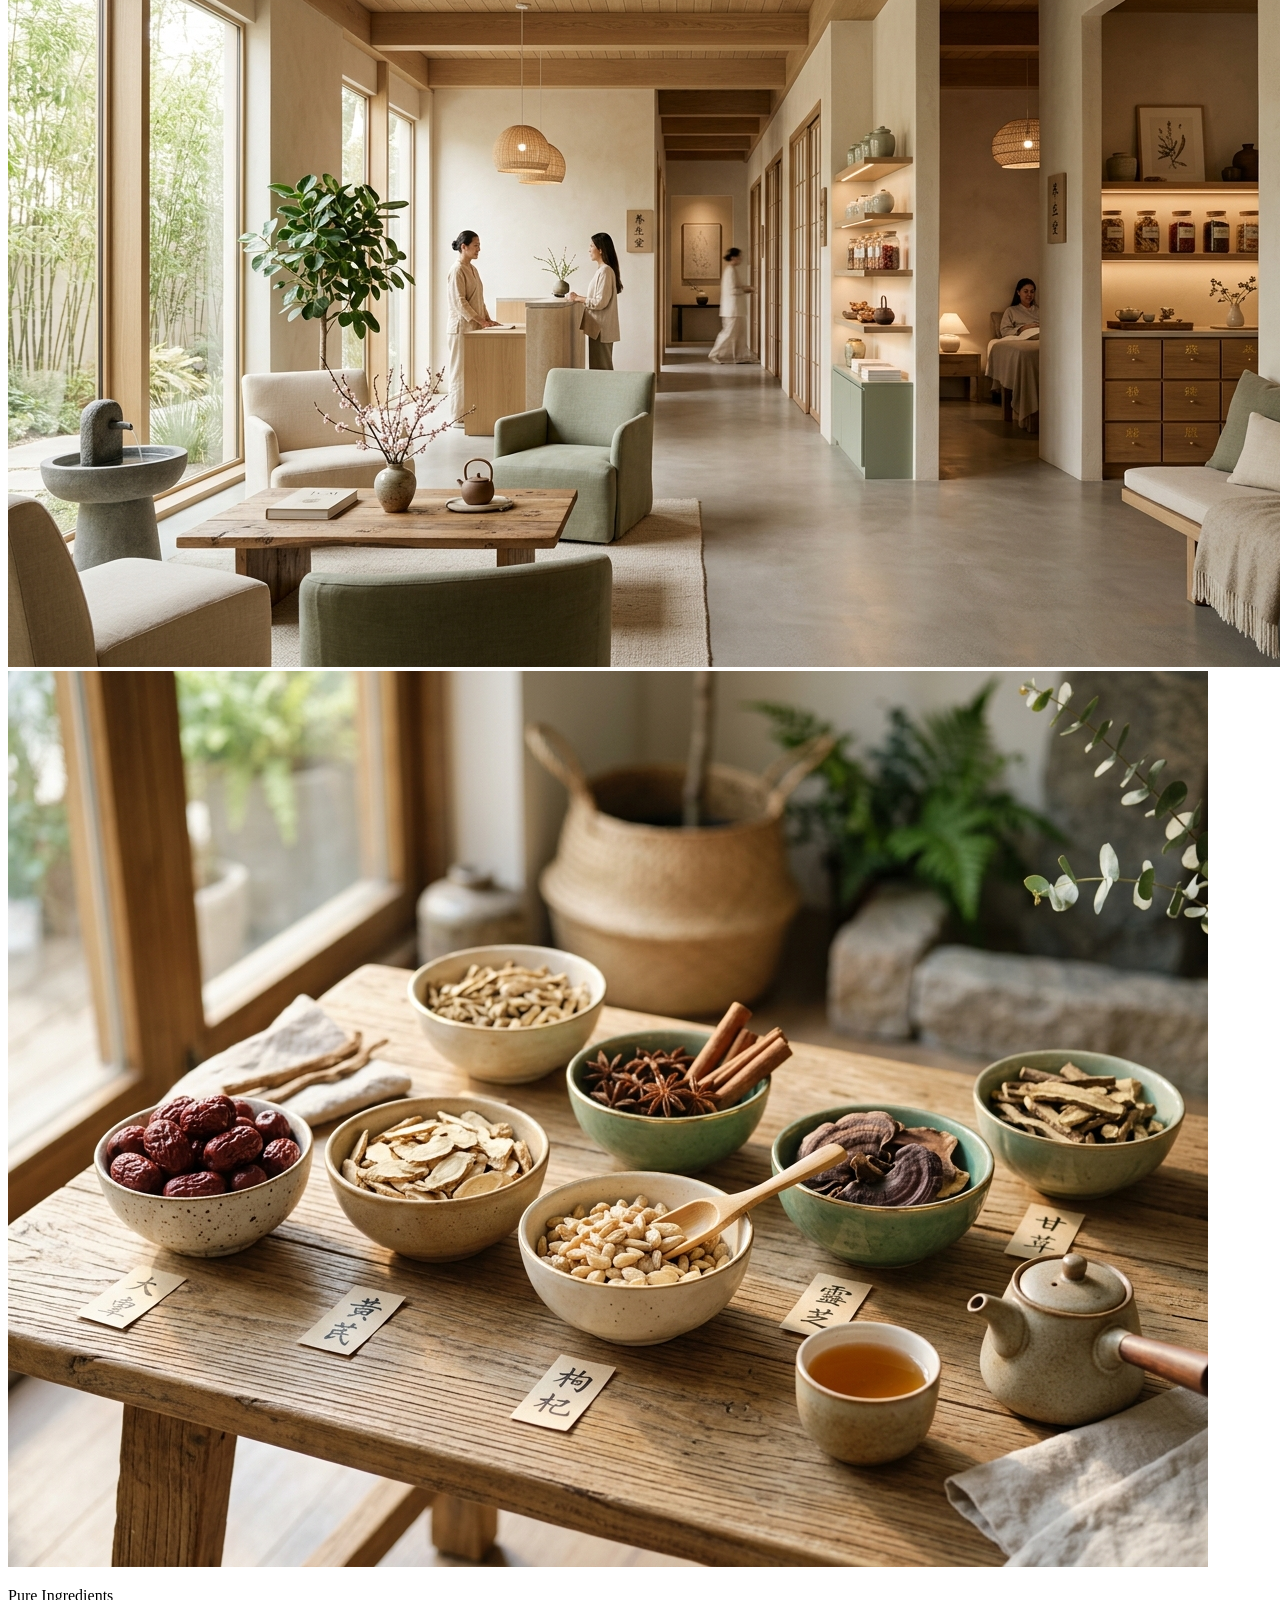
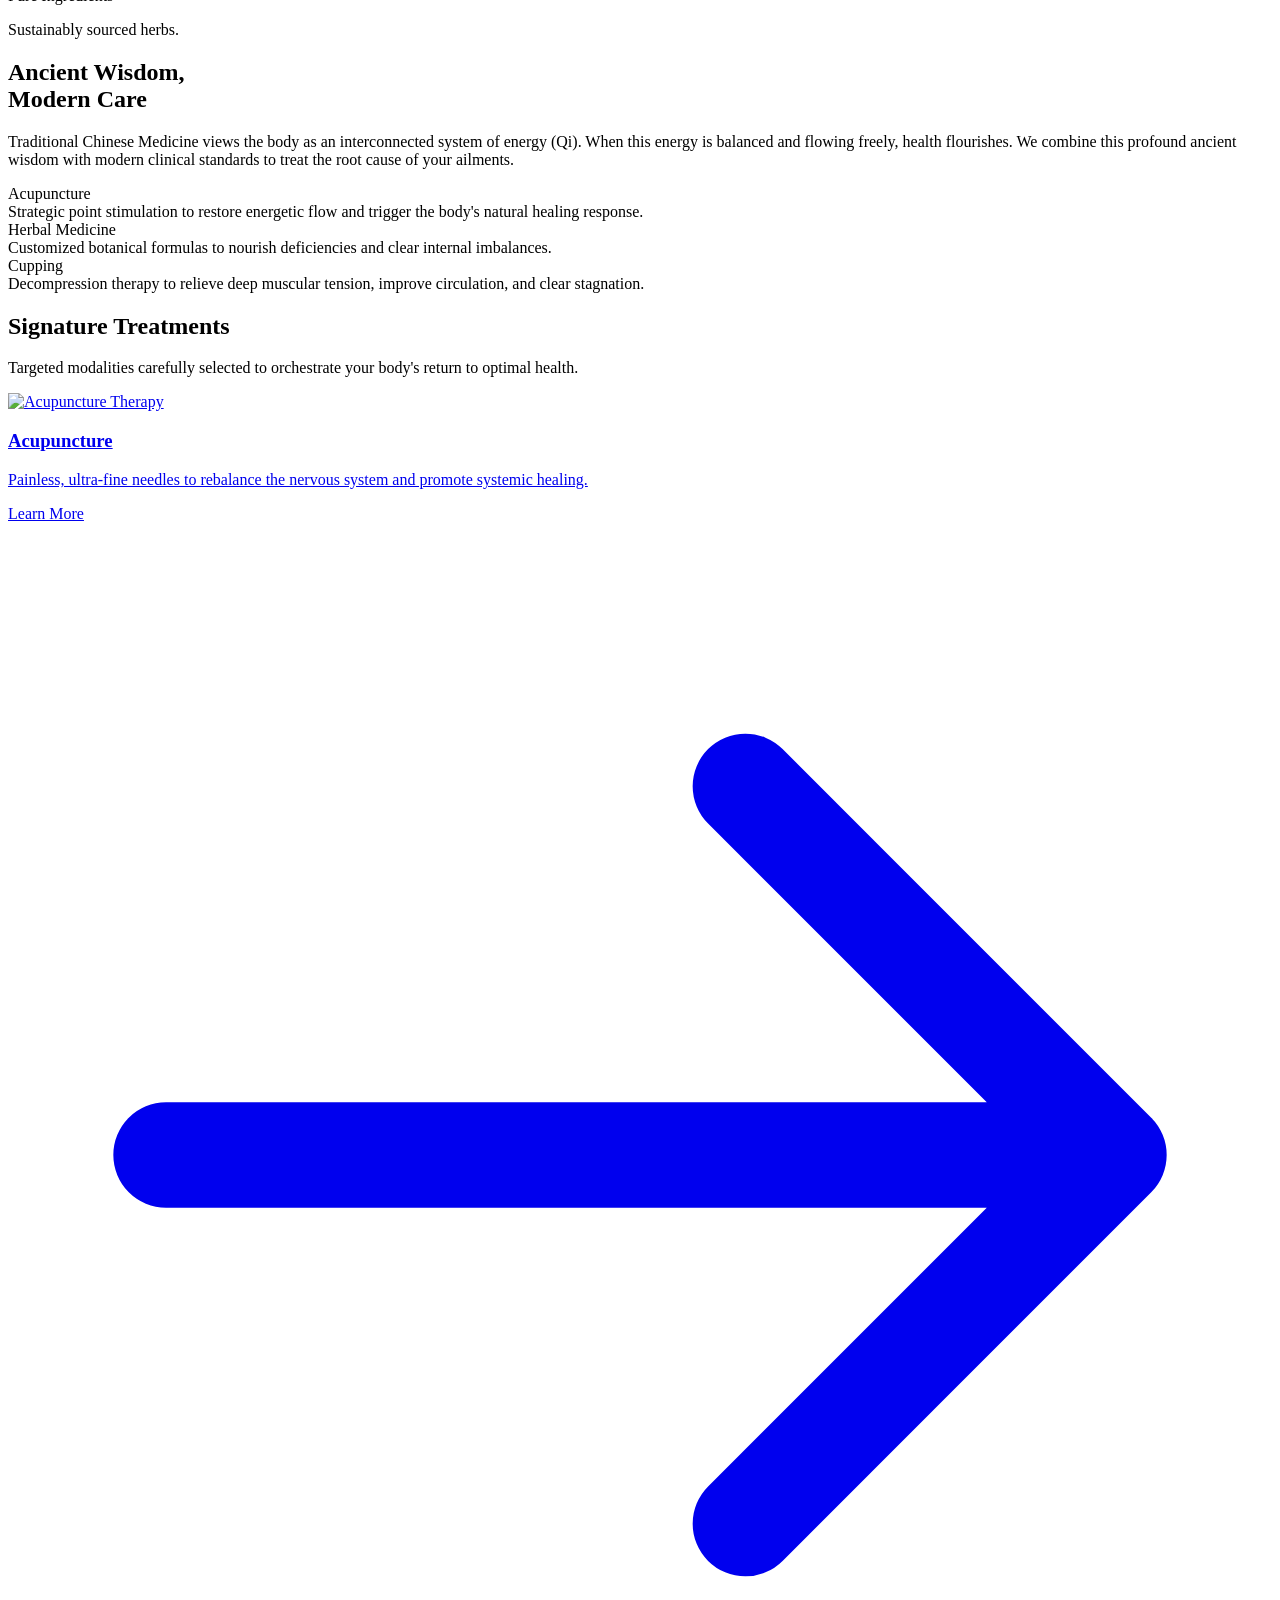
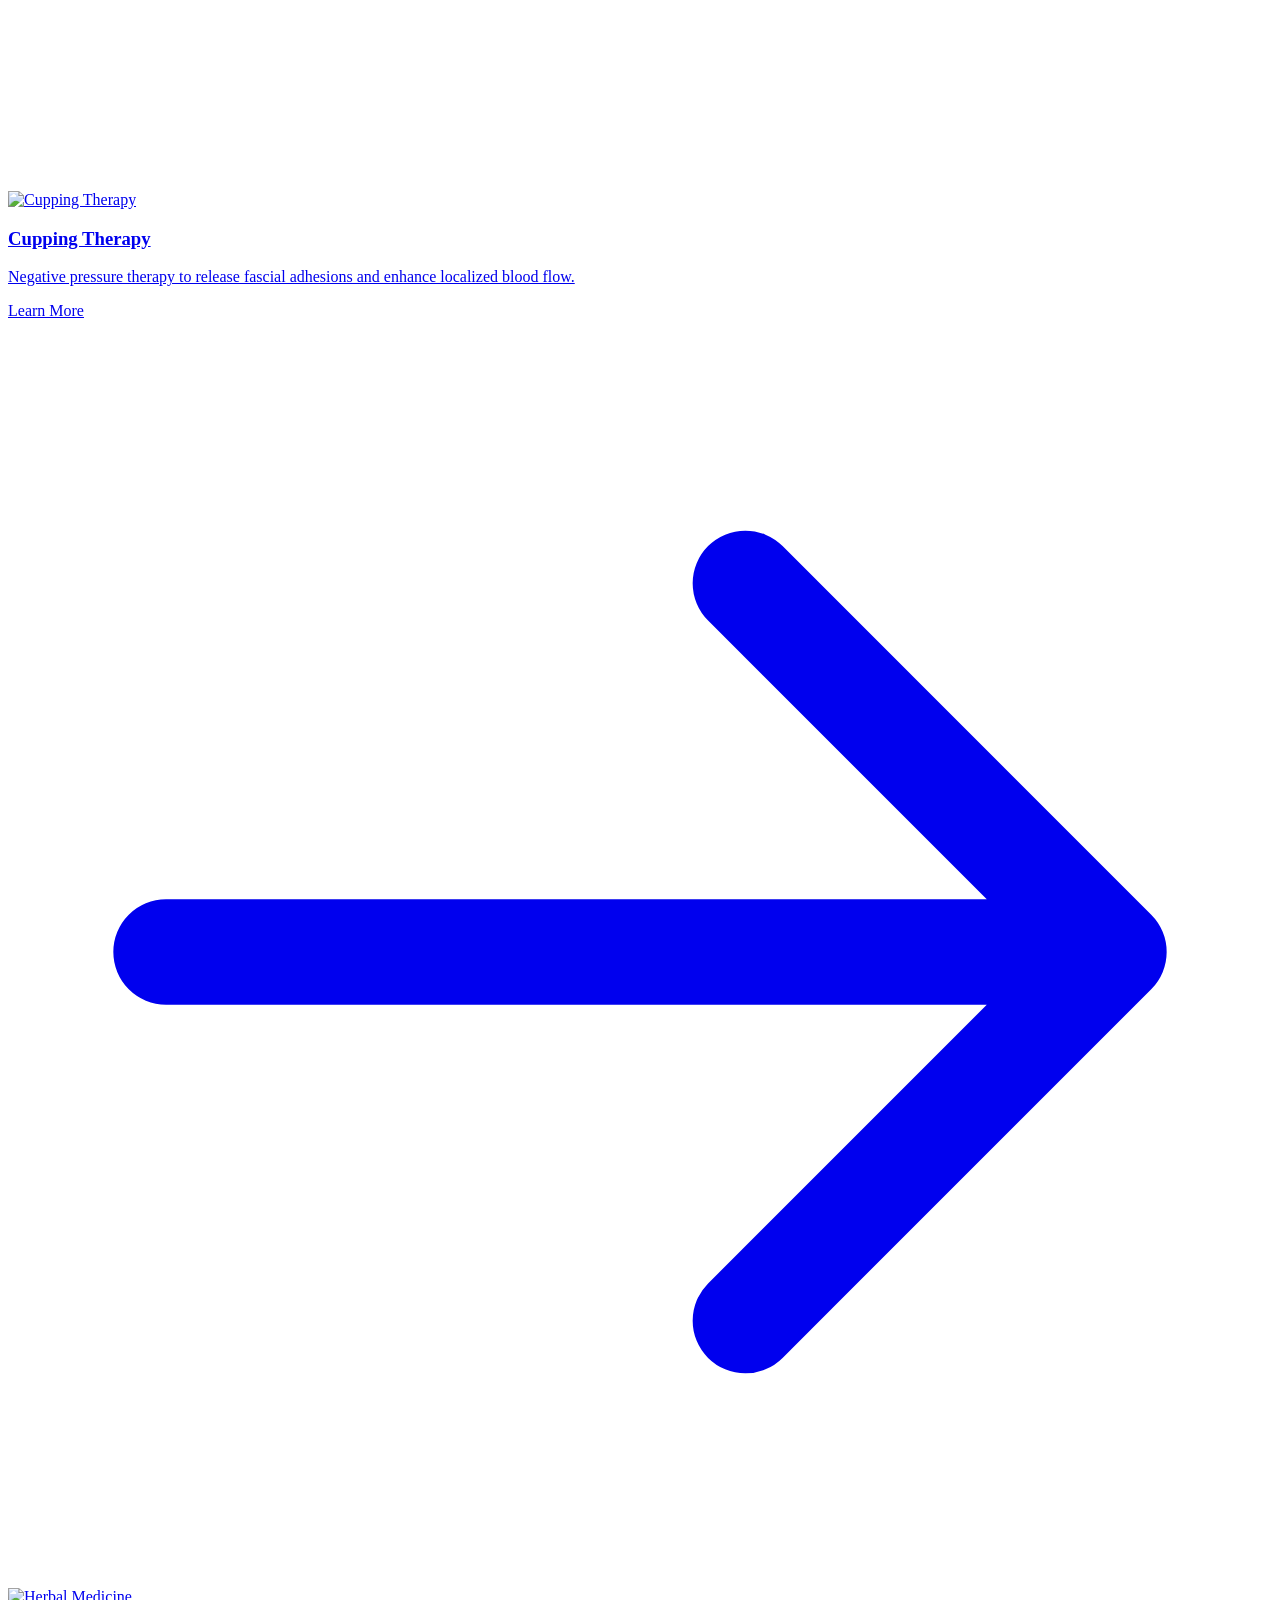
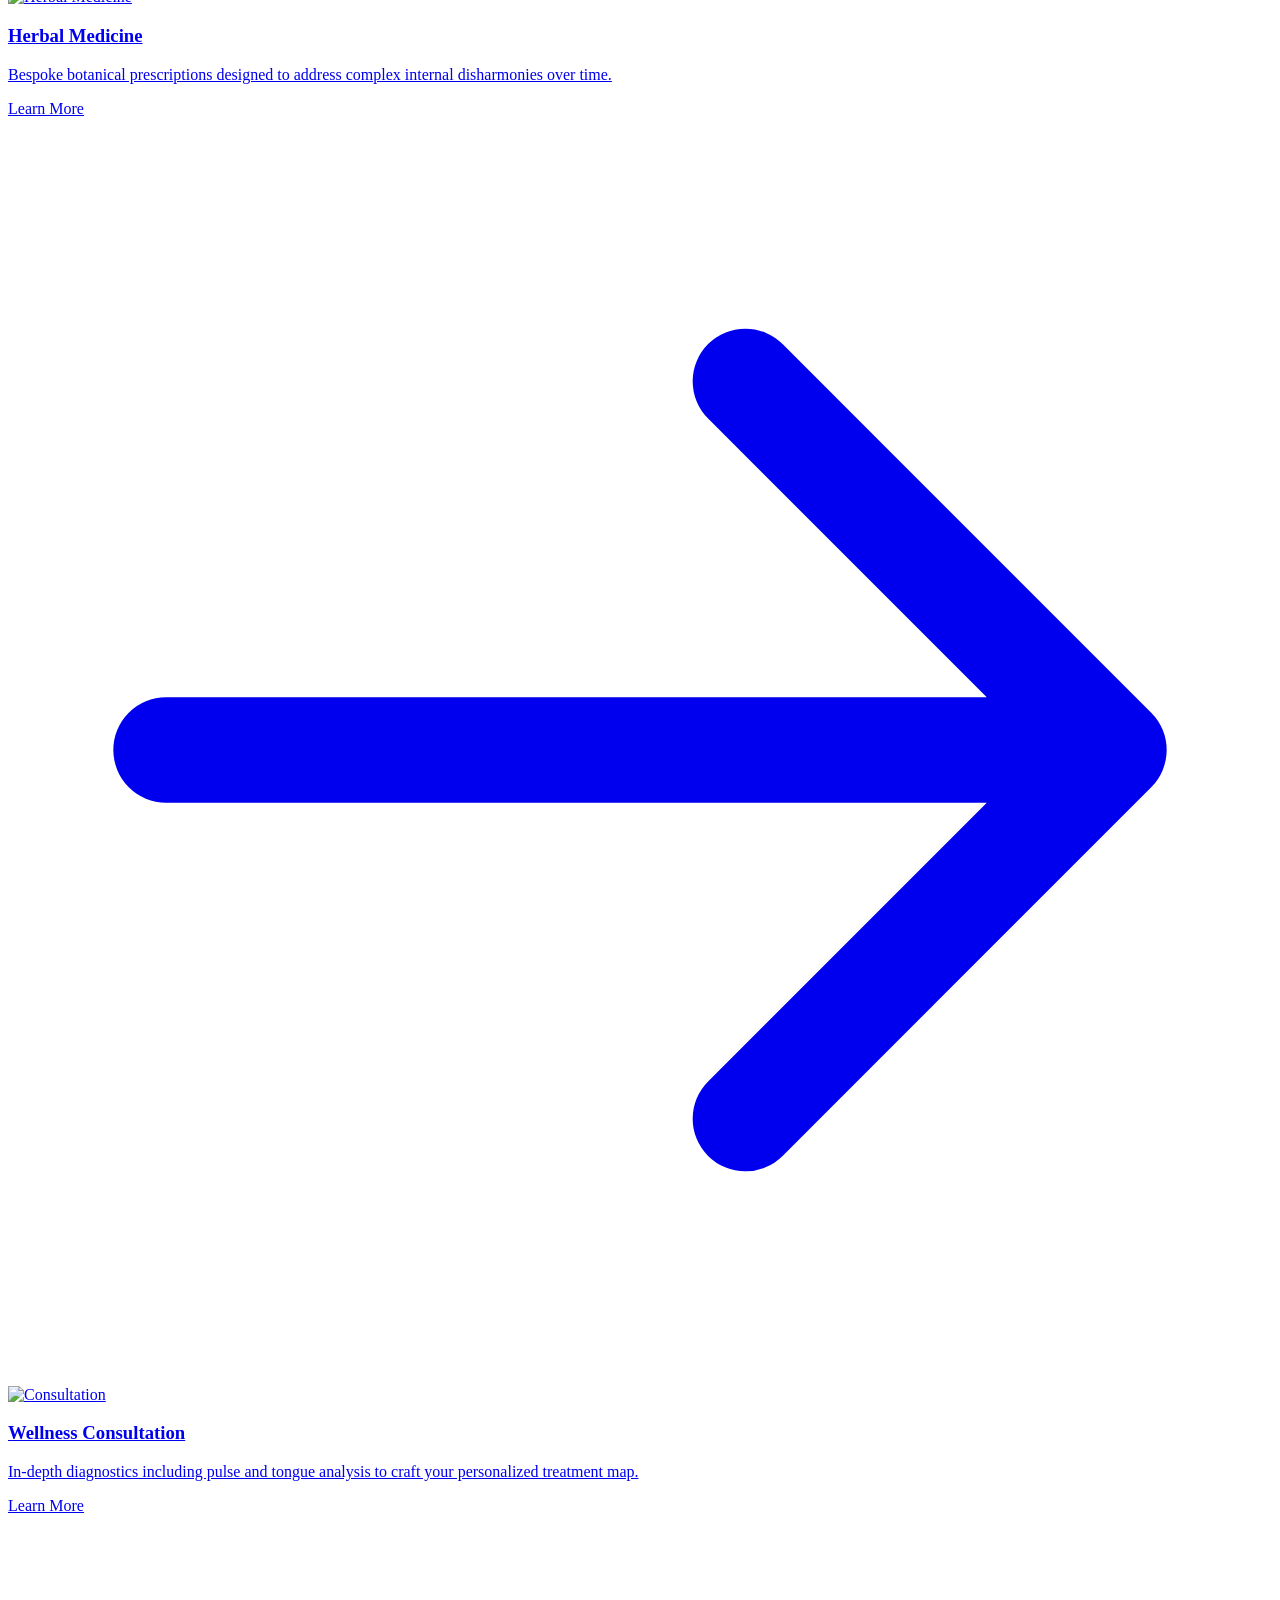
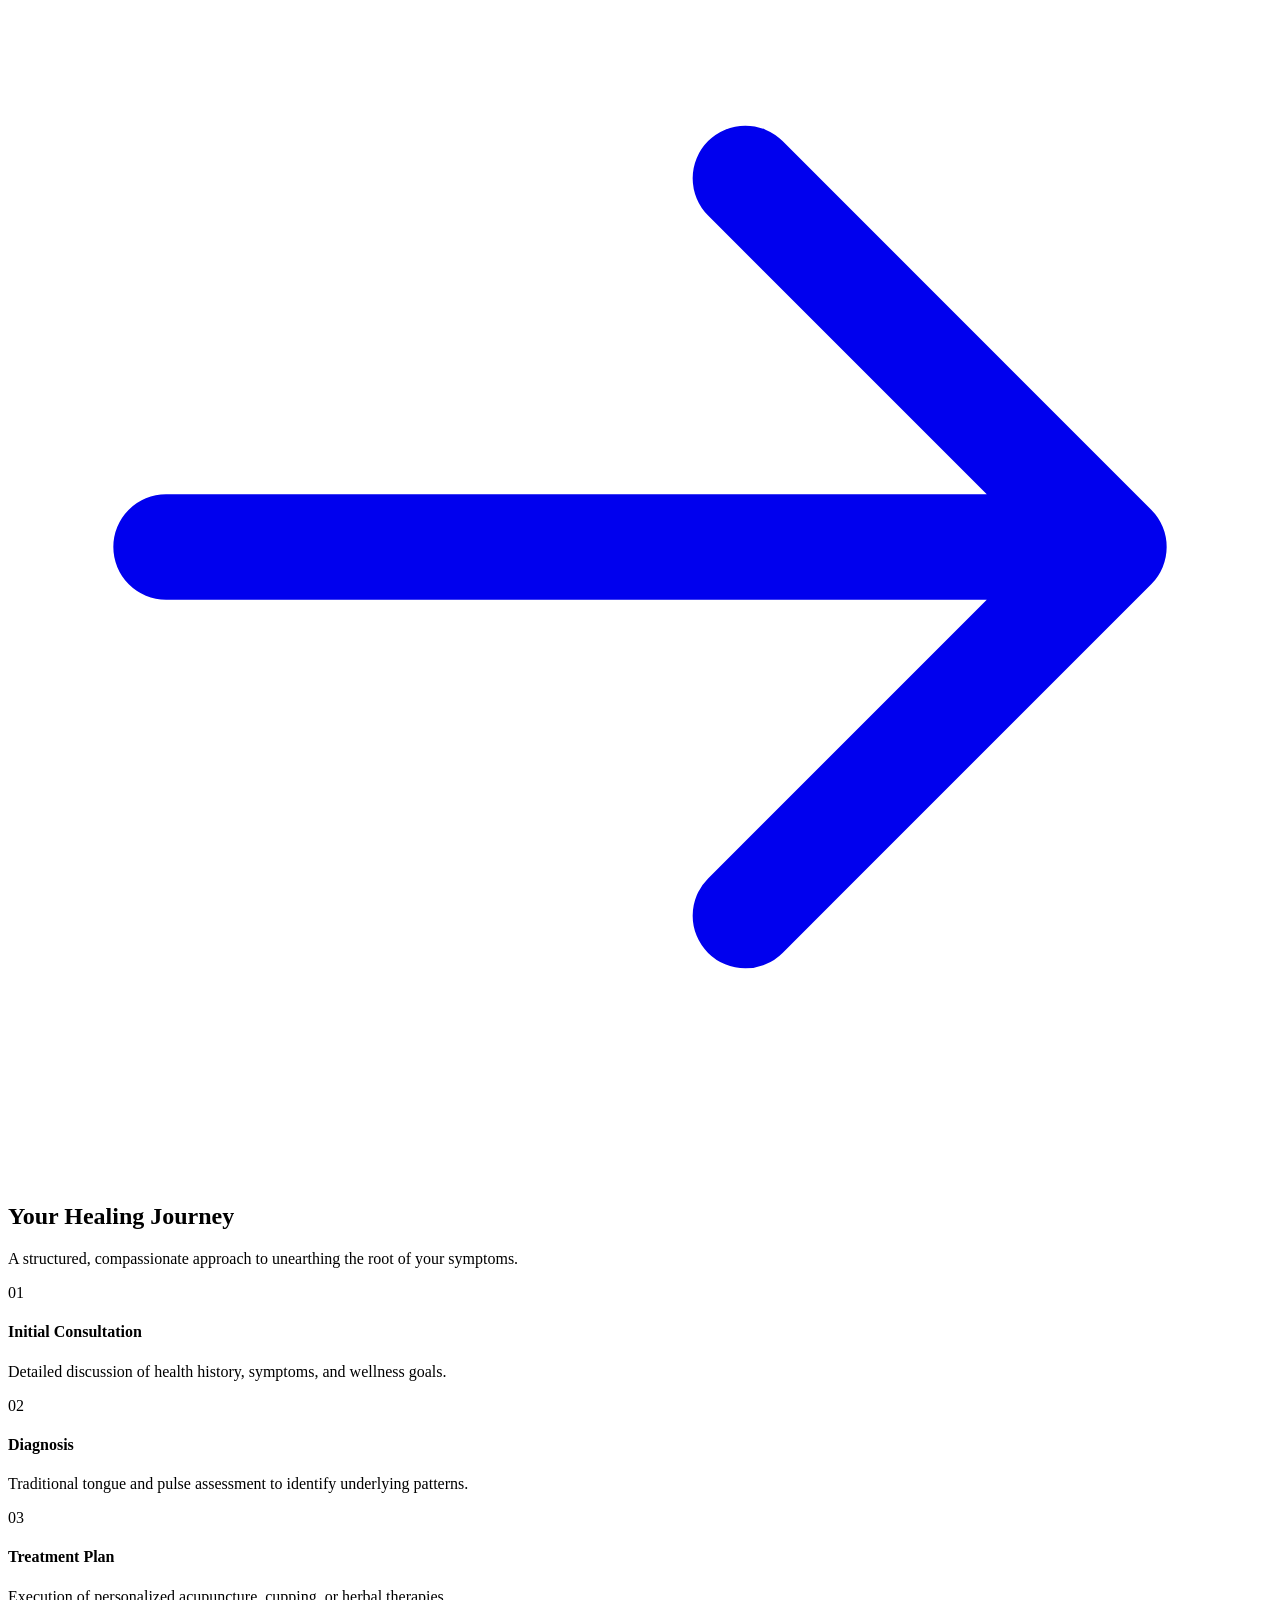
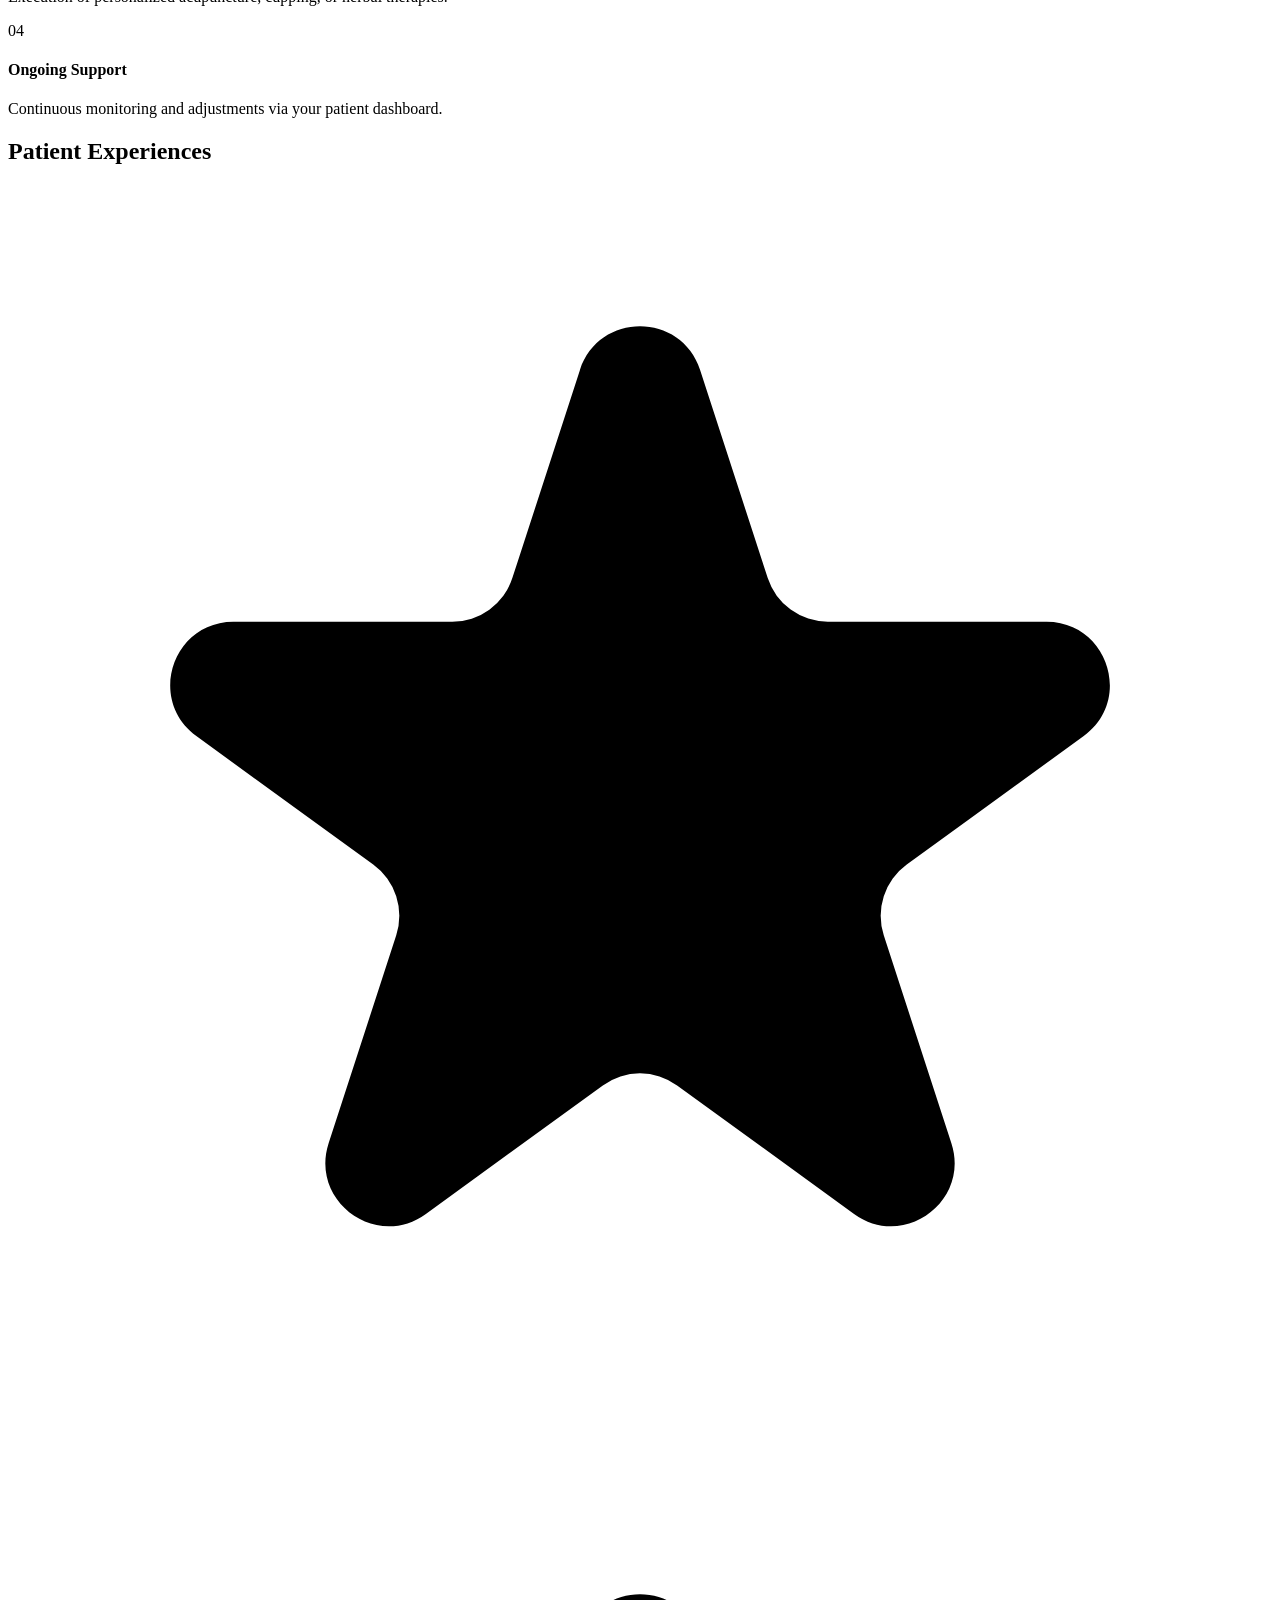
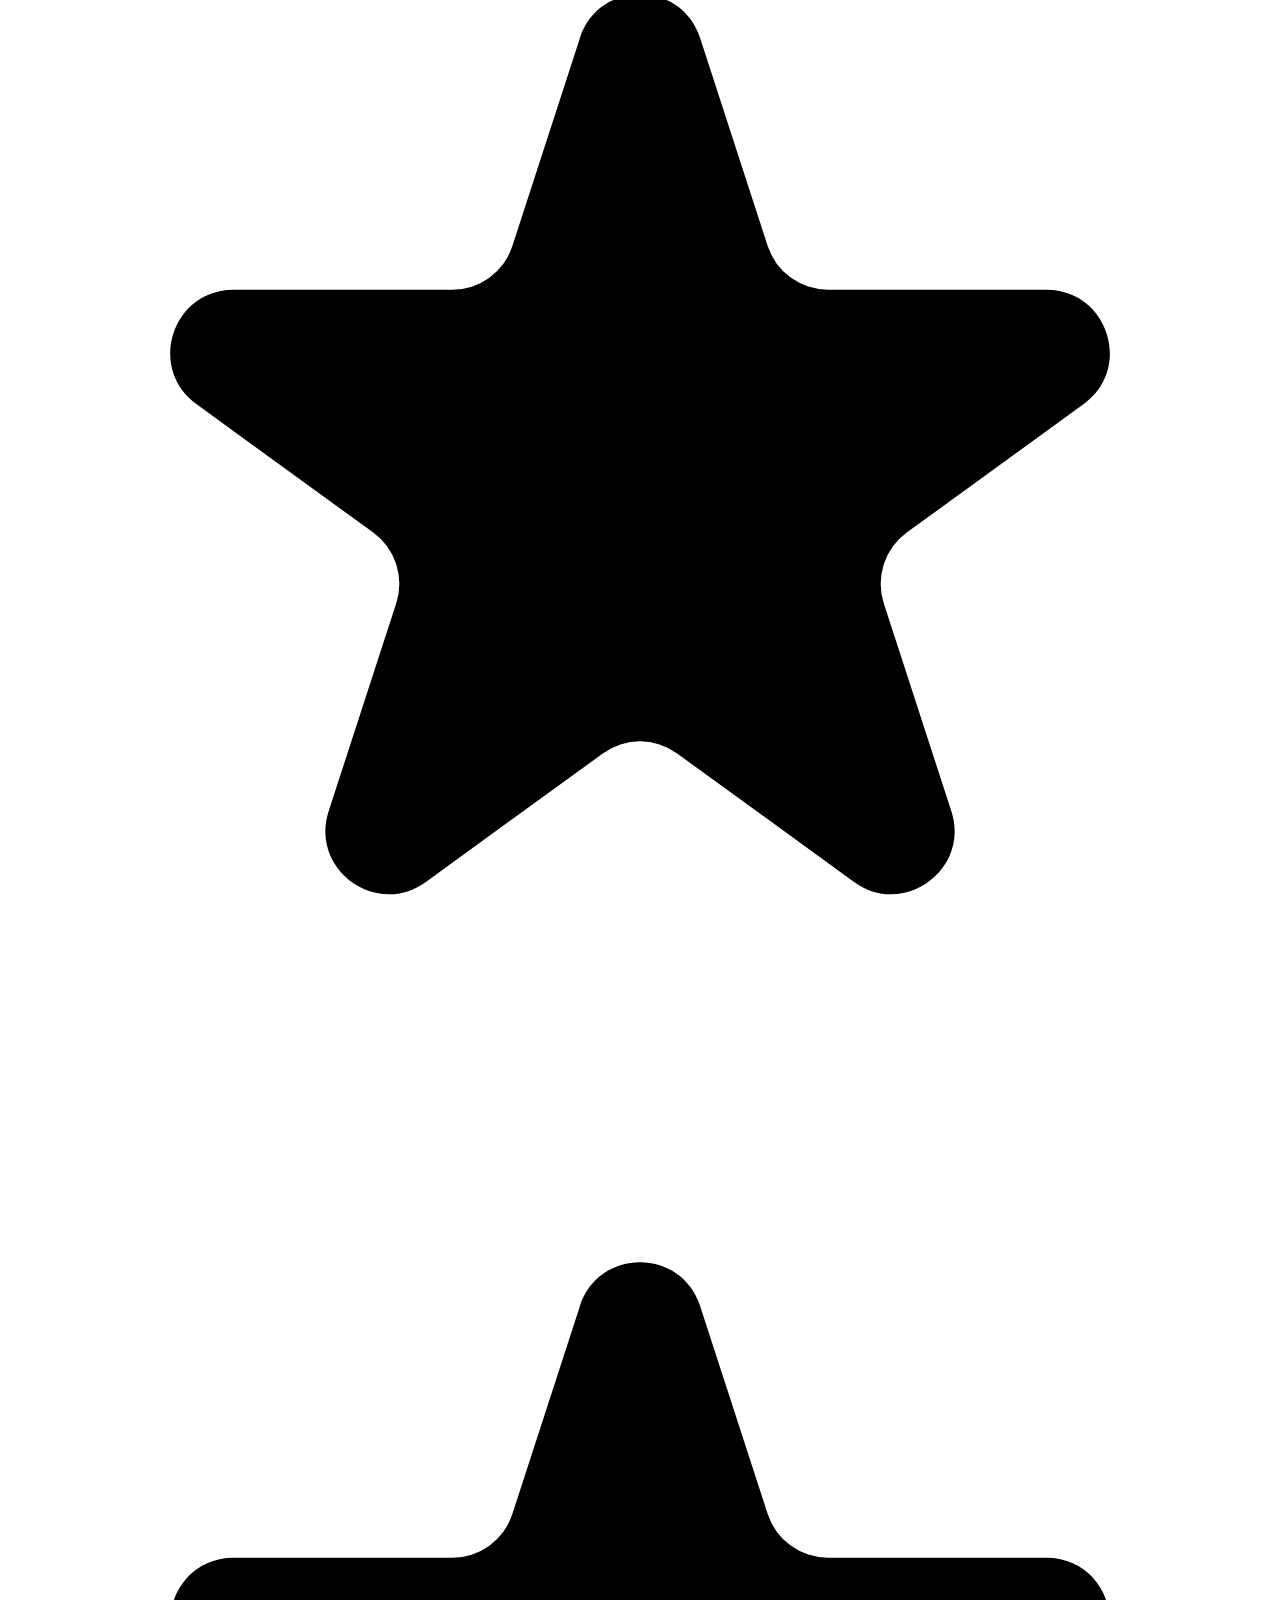
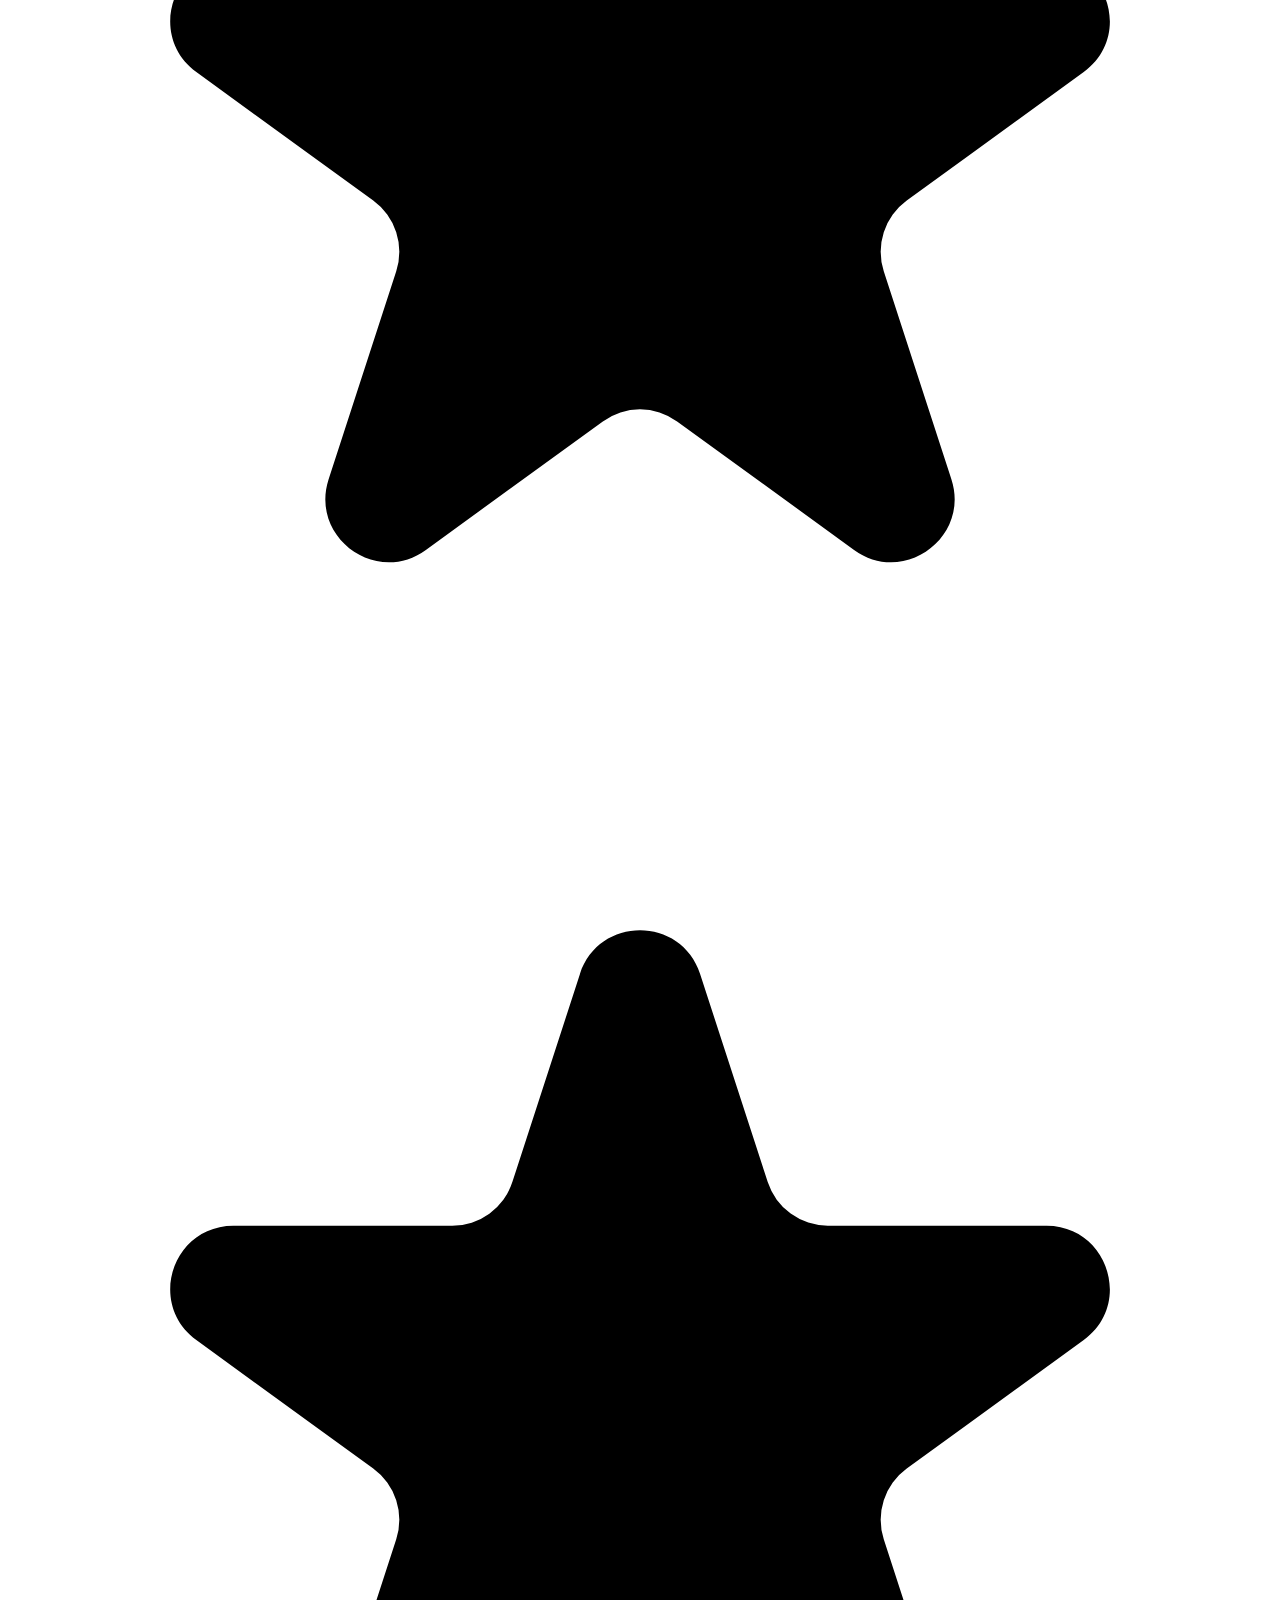
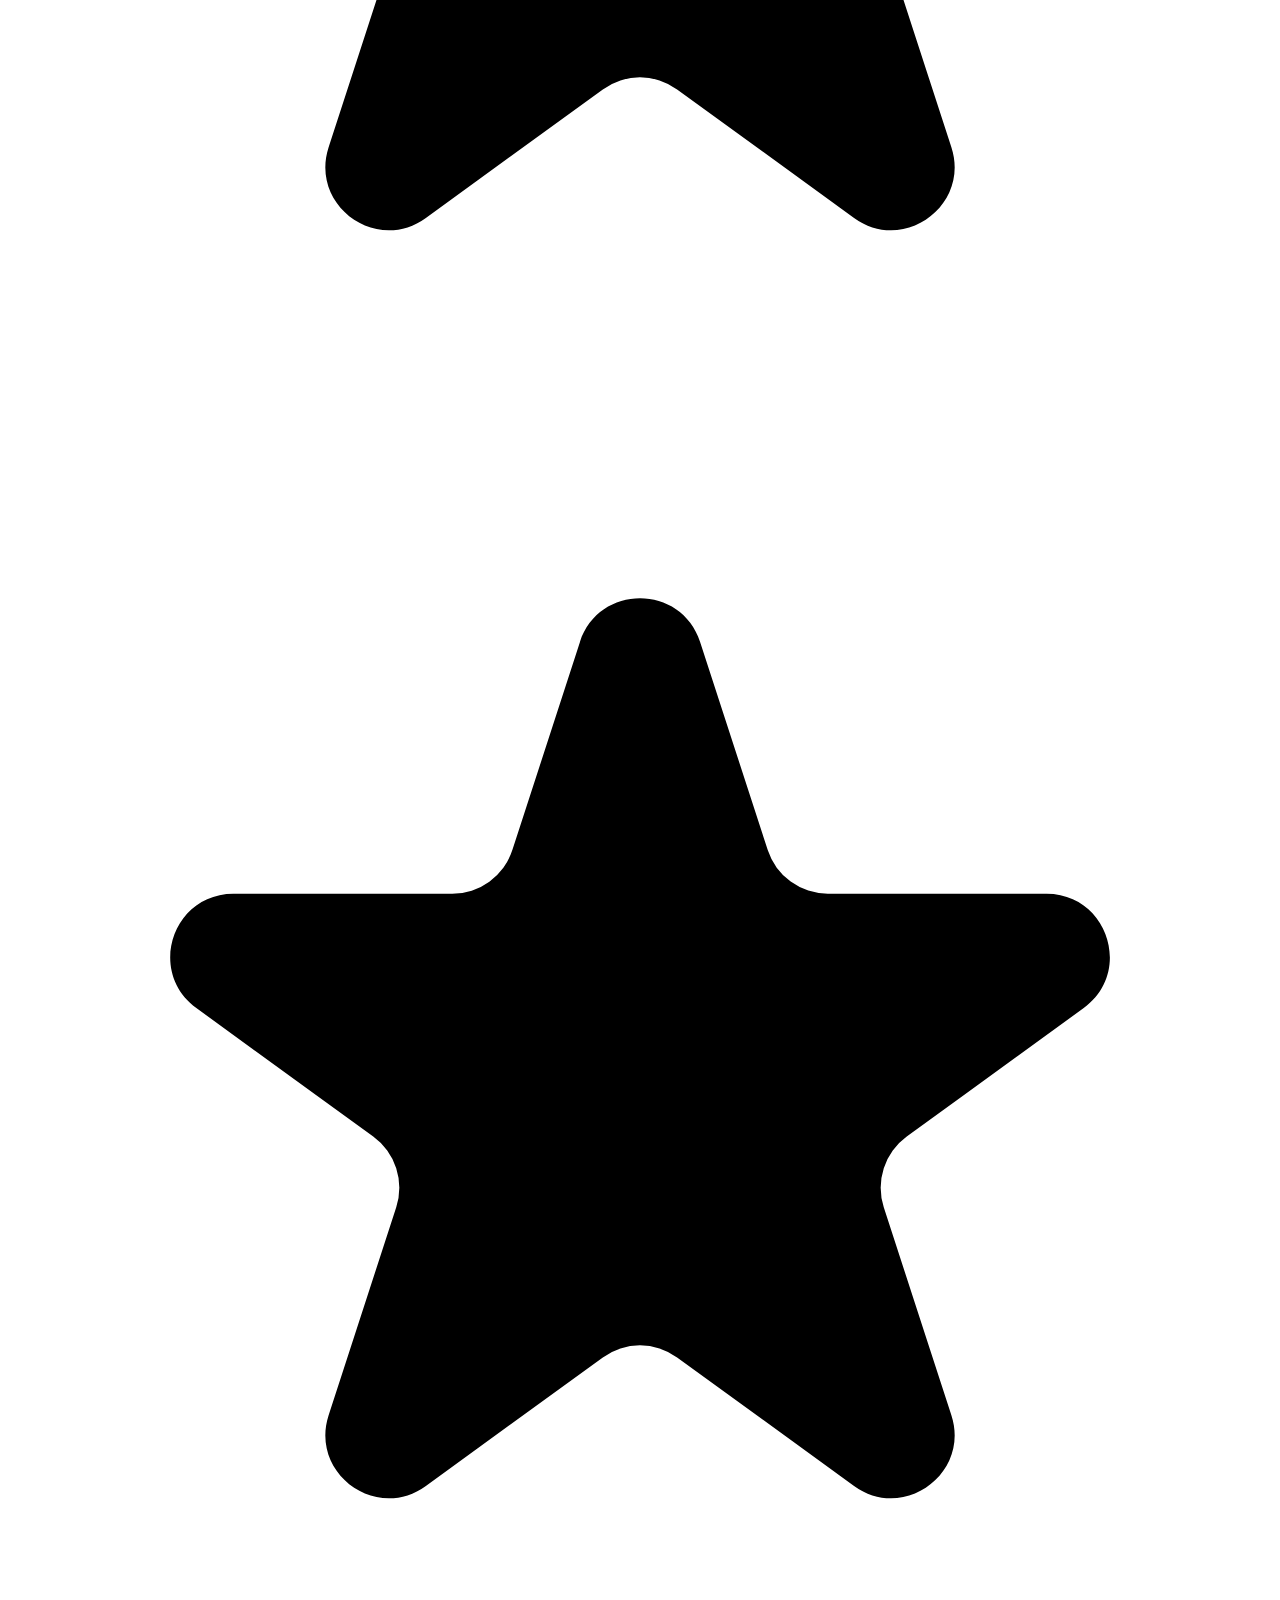
==== commit 3ac7002f: "index" ====
--- a/index.html
+++ b/index.html
@@ -102,9 +102,10 @@
                         alt="Harmony TCM Logo">
                     <span class="font-display font-semibold text-2xl tracking-wide whitespace-nowrap">Harmony TCM</span>
                 </a>
-                <nav class="hidden xl:flex gap-8 items-center">
+                <nav class="hidden xl:flex gap-7 items-center">
                     <a href="index.html" class="nav-link active">Home</a>
                     <a href="home-2.html" class="nav-link">Home 2</a>
+                    <a href="services.html" class="nav-link">Services</a>
                     <a href="about.html" class="nav-link">About</a>
                     <a href="practitioners.html" class="nav-link">Practitioners</a>
                     <a href="blog.html" class="nav-link">Blog</a>
@@ -148,6 +149,8 @@
                 <a href="home-2.html"
                     class="block px-3 py-2 rounded-md text-base font-medium text-tcm-charcoal dark:text-tcm-sand hover:text-tcm-terracotta">Home
                     2</a>
+                <a href="services.html"
+                    class="block px-3 py-2 rounded-md text-base font-medium text-tcm-charcoal dark:text-tcm-sand hover:text-tcm-terracotta">Services</a>
                 <a href="about.html"
                     class="block px-3 py-2 rounded-md text-base font-medium text-tcm-charcoal dark:text-tcm-sand hover:text-tcm-terracotta">About</a>
                 <a href="practitioners.html"
@@ -178,8 +181,8 @@
 
     <main class="pt-20">
         <!-- Section 1: Premium Hero -->
-        <section class="relative bg-tcm-sand dark:bg-gray-900 overflow-hidden">
-            <div class="max-w-7xl mx-auto">
+        <section class="relative bg-tcm-sand dark:bg-gray-900 overflow-hidden min-h-[600px] lg:min-h-[calc(100vh-5rem)] flex items-center">
+            <div class="max-w-7xl mx-auto w-full">
                 <div
                     class="relative z-10 pb-8 sm:pb-16 md:pb-20 lg:max-w-lg xl:max-w-2xl lg:w-full lg:pb-28 xl:pb-32 pt-20 px-4 sm:px-6 lg:px-8">
                     <div class="sm:text-center lg:text-left fade-in-up">
@@ -236,7 +239,7 @@
                         <img src="images/herbal_medicine_1789907005432.jpg" alt="Traditional Herbal Medicine"
                             class="rounded-[2rem] shadow-xl w-full object-cover h-[500px]">
                         <div
-                            class="absolute -bottom-6 right-4 md:-right-6 bg-white dark:bg-gray-800 p-6 rounded-2xl shadow-lg border border-gray-100 dark:border-gray-700">
+                            class="absolute -bottom-6 right-4 md:right-8 lg:-right-6 bg-white dark:bg-gray-800 p-6 rounded-2xl shadow-lg border border-gray-100 dark:border-gray-700">
                             <p class="font-display text-lg font-medium text-tcm-terracotta">Pure Ingredients</p>
                             <p class="text-sm text-gray-500 dark:text-gray-400">Sustainably sourced herbs.</p>
                         </div>
@@ -467,9 +470,7 @@
                             <svg class="w-5 h-5 fill-current" viewBox="0 0 20 20"><path d="M9.049 2.927c.3-.921 1.603-.921 1.902 0l1.07 3.292a1 1 0 00.95.69h3.462c.969 0 1.371 1.24.588 1.81l-2.8 2.034a1 1 0 00-.364 1.118l1.07 3.292c.3.921-.755 1.688-1.54 1.118l-2.8-2.034a1 1 0 00-1.175 0l-2.8 2.034c-.784.57-1.838-.197-1.539-1.118l1.07-3.292a1 1 0 00-.364-1.118L2.98 8.72c-.783-.57-.38-1.81.588-1.81h3.461a1 1 0 00.951-.69l1.07-3.292z"/></svg>
                         </div>
                         <p class="text-gray-600 dark:text-gray-400 font-light flex-1 italic mb-6">"The acupuncture sessions completely relieved my chronic back pain. I can't recommend them enough!"</p>
-                        <div class="w-12 h-12 rounded-full bg-gray-200 dark:bg-gray-700 flex items-center justify-center text-gray-500 dark:text-gray-400 mb-3">
-                            <svg class="w-6 h-6" fill="currentColor" viewBox="0 0 24 24"><path d="M12 12c2.21 0 4-1.79 4-4s-1.79-4-4-4-4 1.79-4 4 1.79 4 4 4zm0 2c-2.67 0-8 1.34-8 4v2h16v-2c0-2.66-5.33-4-8-4z"/></svg>
-                        </div>
+                        <img src="https://images.pexels.com/photos/1222271/pexels-photo-1222271.jpeg?auto=compress&cs=tinysrgb&w=100&h=100&fit=crop" alt="Michael R." class="w-12 h-12 rounded-full object-cover mb-3 shadow-sm border border-gray-100 dark:border-gray-700">
                         <h4 class="font-display text-lg text-tcm-charcoal dark:text-tcm-sand">Michael R.</h4>
                     </div>
 
@@ -484,9 +485,7 @@
                             <svg class="w-5 h-5 fill-current" viewBox="0 0 20 20"><path d="M9.049 2.927c.3-.921 1.603-.921 1.902 0l1.07 3.292a1 1 0 00.95.69h3.462c.969 0 1.371 1.24.588 1.81l-2.8 2.034a1 1 0 00-.364 1.118l1.07 3.292c.3.921-.755 1.688-1.54 1.118l-2.8-2.034a1 1 0 00-1.175 0l-2.8 2.034c-.784.57-1.838-.197-1.539-1.118l1.07-3.292a1 1 0 00-.364-1.118L2.98 8.72c-.783-.57-.38-1.81.588-1.81h3.461a1 1 0 00.951-.69l1.07-3.292z"/></svg>
                         </div>
                         <p class="text-gray-600 dark:text-gray-400 font-light flex-1 italic mb-6">"The custom herbal formulas transformed my digestive health. Truly professional and caring."</p>
-                        <div class="w-12 h-12 rounded-full bg-gray-200 dark:bg-gray-700 flex items-center justify-center text-gray-500 dark:text-gray-400 mb-3">
-                            <svg class="w-6 h-6" fill="currentColor" viewBox="0 0 24 24"><path d="M12 12c2.21 0 4-1.79 4-4s-1.79-4-4-4-4 1.79-4 4 1.79 4 4 4zm0 2c-2.67 0-8 1.34-8 4v2h16v-2c0-2.66-5.33-4-8-4z"/></svg>
-                        </div>
+                        <img src="https://images.pexels.com/photos/774909/pexels-photo-774909.jpeg?auto=compress&cs=tinysrgb&w=100&h=100&fit=crop" alt="Jessica W." class="w-12 h-12 rounded-full object-cover mb-3 shadow-sm border border-gray-100 dark:border-gray-700">
                         <h4 class="font-display text-lg text-tcm-charcoal dark:text-tcm-sand">Jessica W.</h4>
                     </div>
 
@@ -501,9 +500,7 @@
                             <svg class="w-5 h-5 fill-current" viewBox="0 0 20 20"><path d="M9.049 2.927c.3-.921 1.603-.921 1.902 0l1.07 3.292a1 1 0 00.95.69h3.462c.969 0 1.371 1.24.588 1.81l-2.8 2.034a1 1 0 00-.364 1.118l1.07 3.292c.3.921-.755 1.688-1.54 1.118l-2.8-2.034a1 1 0 00-1.175 0l-2.8 2.034c-.784.57-1.838-.197-1.539-1.118l1.07-3.292a1 1 0 00-.364-1.118L2.98 8.72c-.783-.57-.38-1.81.588-1.81h3.461a1 1 0 00.951-.69l1.07-3.292z"/></svg>
                         </div>
                         <p class="text-gray-600 dark:text-gray-400 font-light flex-1 italic mb-6">"Cupping therapy gave me the deep relaxation and muscle release I've been searching for."</p>
-                        <div class="w-12 h-12 rounded-full bg-gray-200 dark:bg-gray-700 flex items-center justify-center text-gray-500 dark:text-gray-400 mb-3">
-                            <svg class="w-6 h-6" fill="currentColor" viewBox="0 0 24 24"><path d="M12 12c2.21 0 4-1.79 4-4s-1.79-4-4-4-4 1.79-4 4 1.79 4 4 4zm0 2c-2.67 0-8 1.34-8 4v2h16v-2c0-2.66-5.33-4-8-4z"/></svg>
-                        </div>
+                        <img src="https://images.pexels.com/photos/91227/pexels-photo-91227.jpeg?auto=compress&cs=tinysrgb&w=100&h=100&fit=crop" alt="David P." class="w-12 h-12 rounded-full object-cover mb-3 shadow-sm border border-gray-100 dark:border-gray-700">
                         <h4 class="font-display text-lg text-tcm-charcoal dark:text-tcm-sand">David P.</h4>
                     </div>
                 </div>
@@ -552,6 +549,8 @@
                 <div>
                     <h4 class="font-display font-medium text-lg mb-6">Explore</h4>
                     <ul class="space-y-4">
+                        <li><a href="services.html"
+                                class="text-gray-500 hover:text-tcm-terracotta dark:hover:text-tcm-sage transition-colors text-sm font-medium">Services & Treatments</a></li>
                         <li><a href="about.html"
                                 class="text-gray-500 hover:text-tcm-terracotta dark:hover:text-tcm-sage transition-colors text-sm">Our
                                 Philosophy</a></li>
@@ -568,18 +567,15 @@
                 <div>
                     <h4 class="font-display font-medium text-lg mb-6">Treatments</h4>
                     <ul class="space-y-4">
-                        <li><a href="contact.html"
+                        <li><a href="services.html#treatments"
                                 class="text-gray-500 hover:text-tcm-terracotta dark:hover:text-tcm-sage transition-colors text-sm">Acupuncture
                                 Therapy</a></li>
-                        <li><a href="contact.html"
+                        <li><a href="services.html#treatments"
                                 class="text-gray-500 hover:text-tcm-terracotta dark:hover:text-tcm-sage transition-colors text-sm">Herbal
                                 Medicine</a></li>
-                        <li><a href="contact.html"
+                        <li><a href="services.html#treatments"
                                 class="text-gray-500 hover:text-tcm-terracotta dark:hover:text-tcm-sage transition-colors text-sm">Cupping
                                 Therapy</a></li>
-                        <li><a href="login.html"
-                                class="text-tcm-terracotta dark:text-tcm-sage font-medium text-sm mt-4 inline-block">Patient
-                                Portal Login &rarr;</a></li>
                     </ul>
                 </div>
 
--- a/css/style.css
+++ b/css/style.css
@@ -33,3 +33,13 @@
     transform: translateY(0);
   }
 }
+
+/* Brighten paragraph text in dark mode */
+html.dark p.dark\:text-gray-400 {
+  color: #D1D5DB; /* gray-300 */
+}
+
+/* Brighten footer links in dark mode */
+html.dark footer a.text-gray-500 {
+  color: #9CA3AF; /* gray-400 */
+}
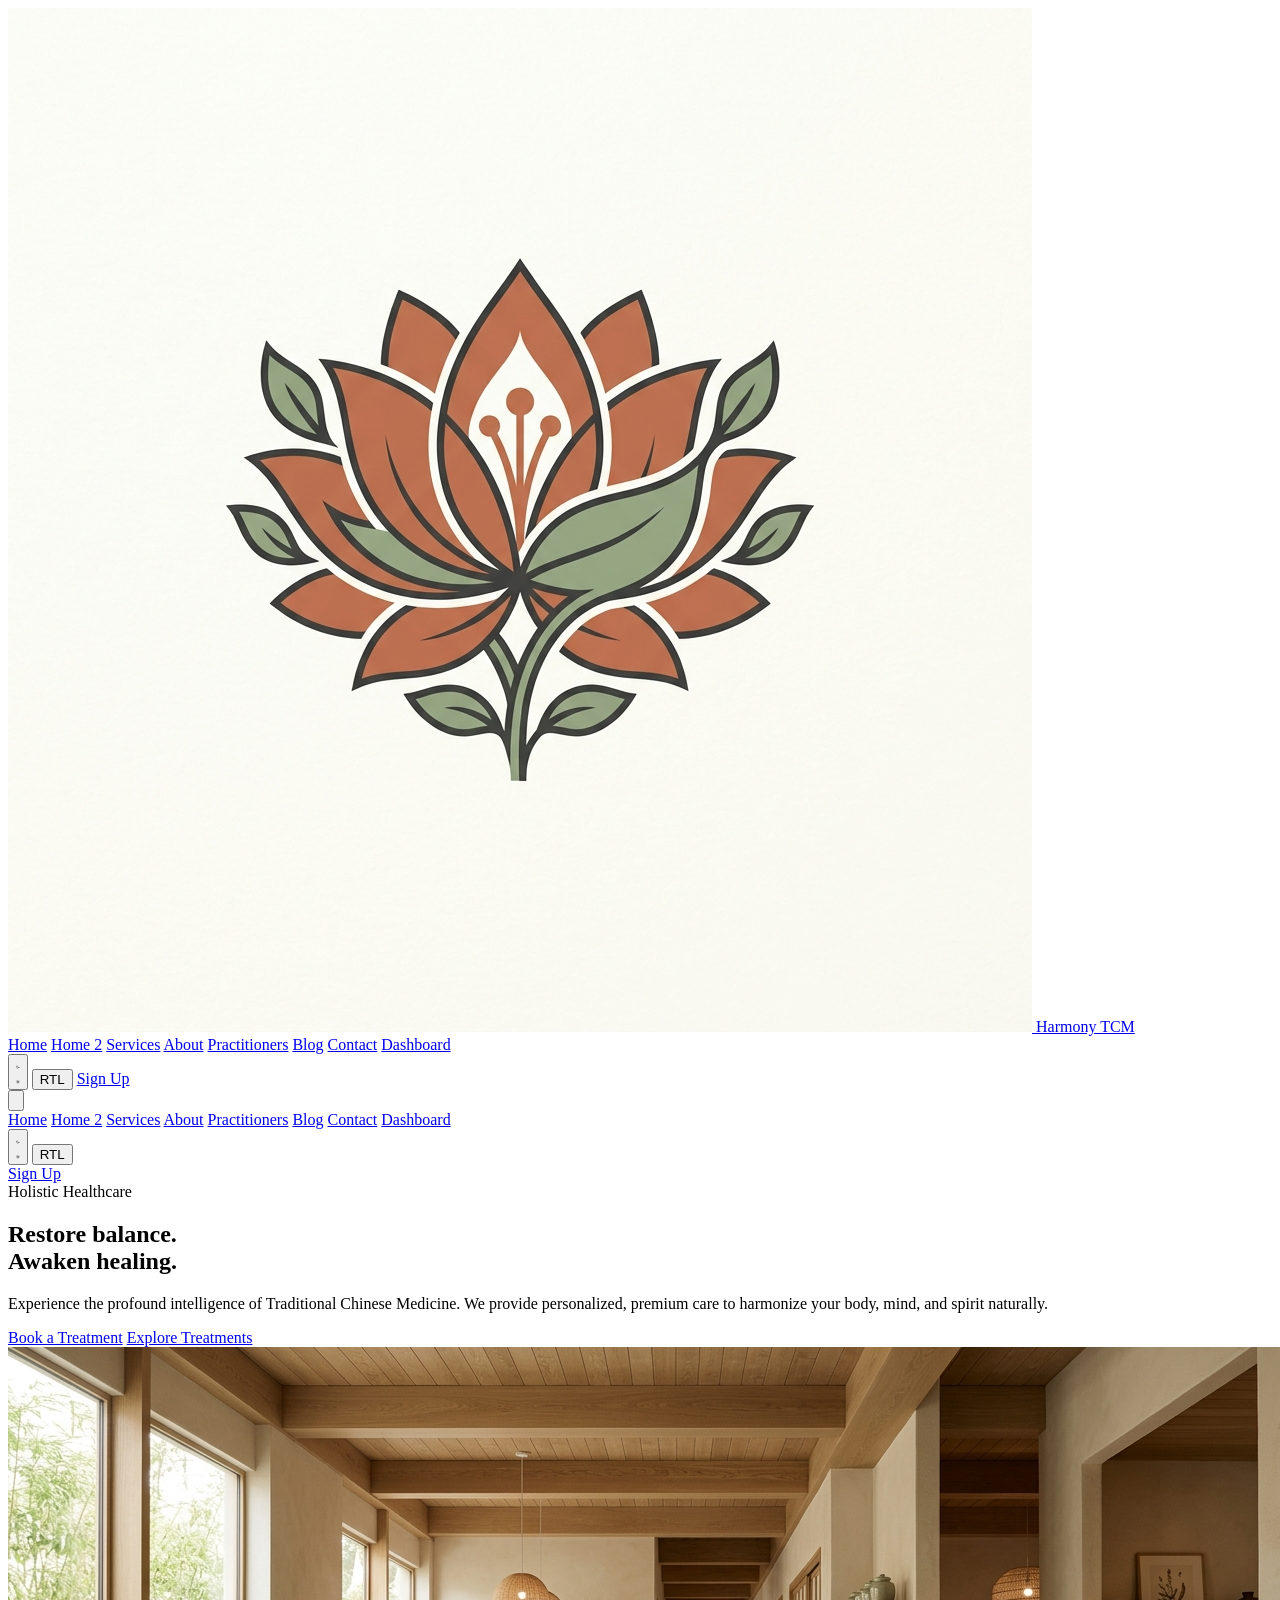
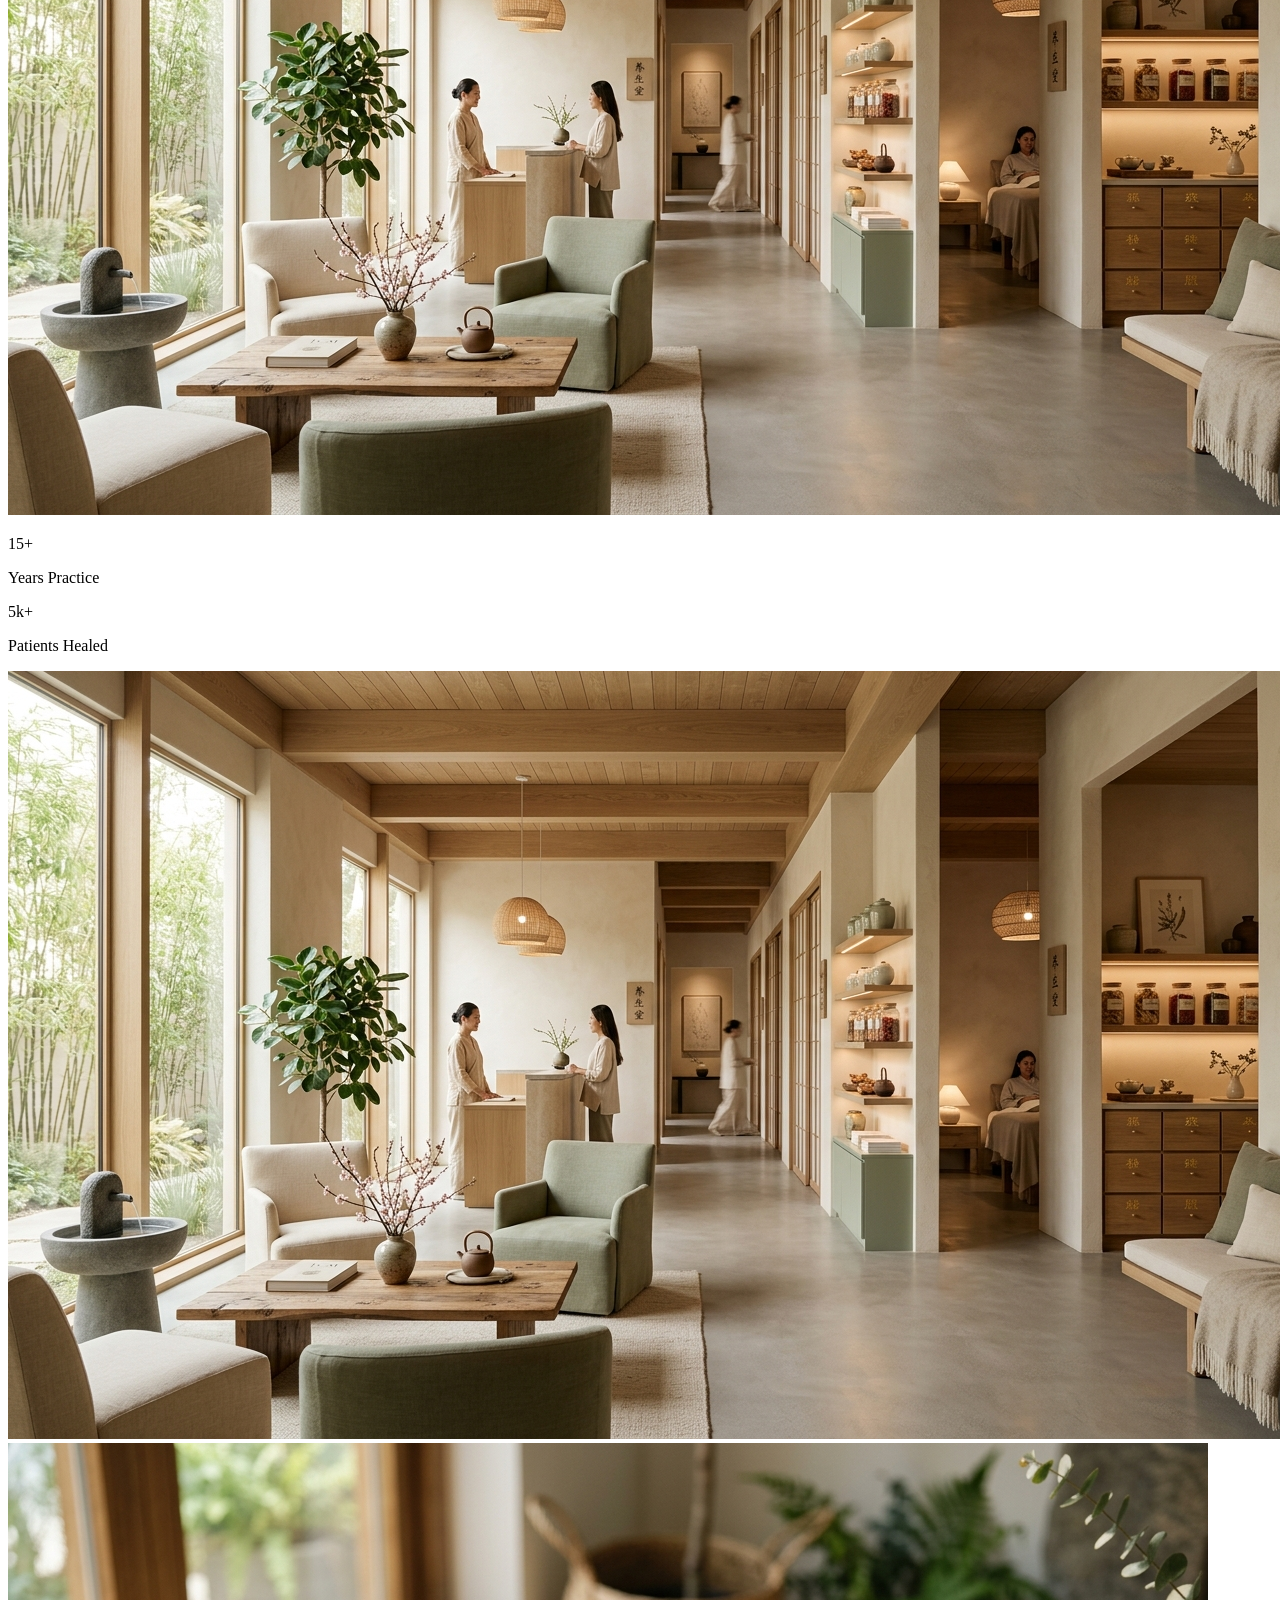
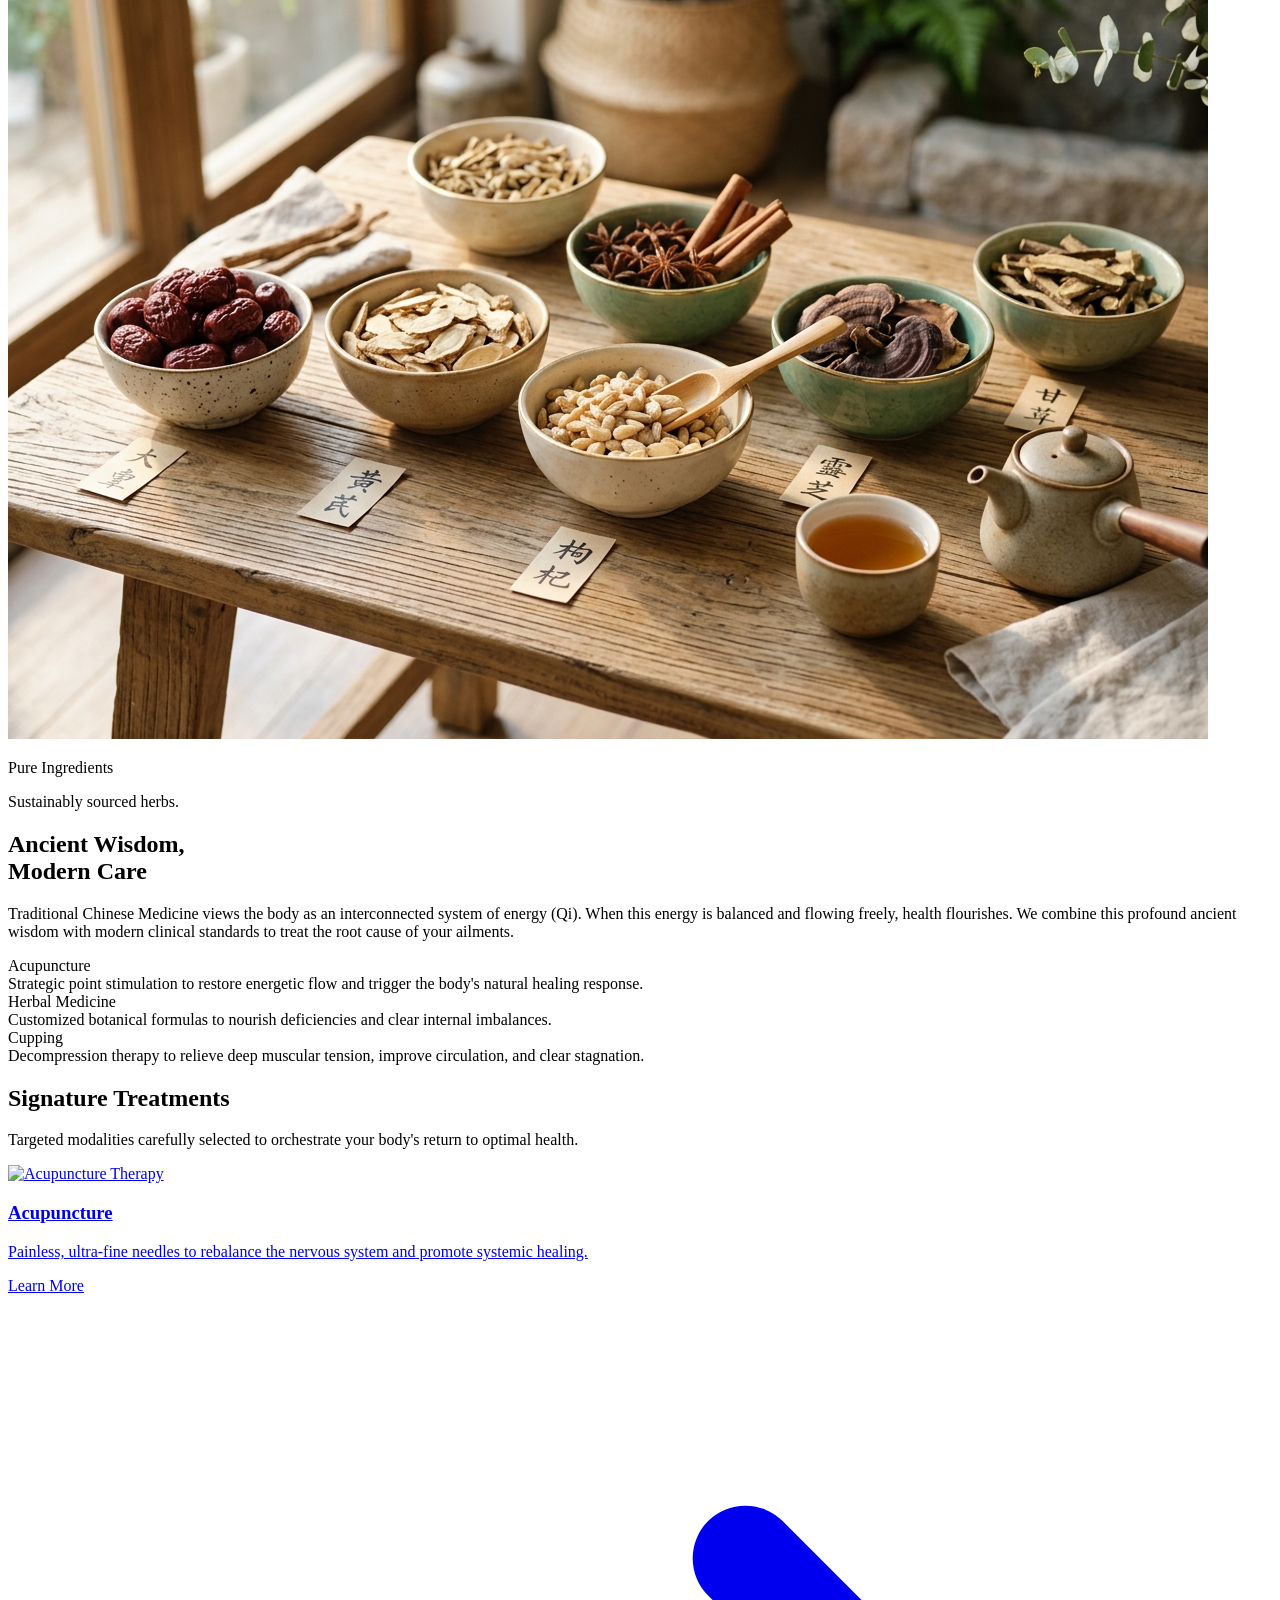
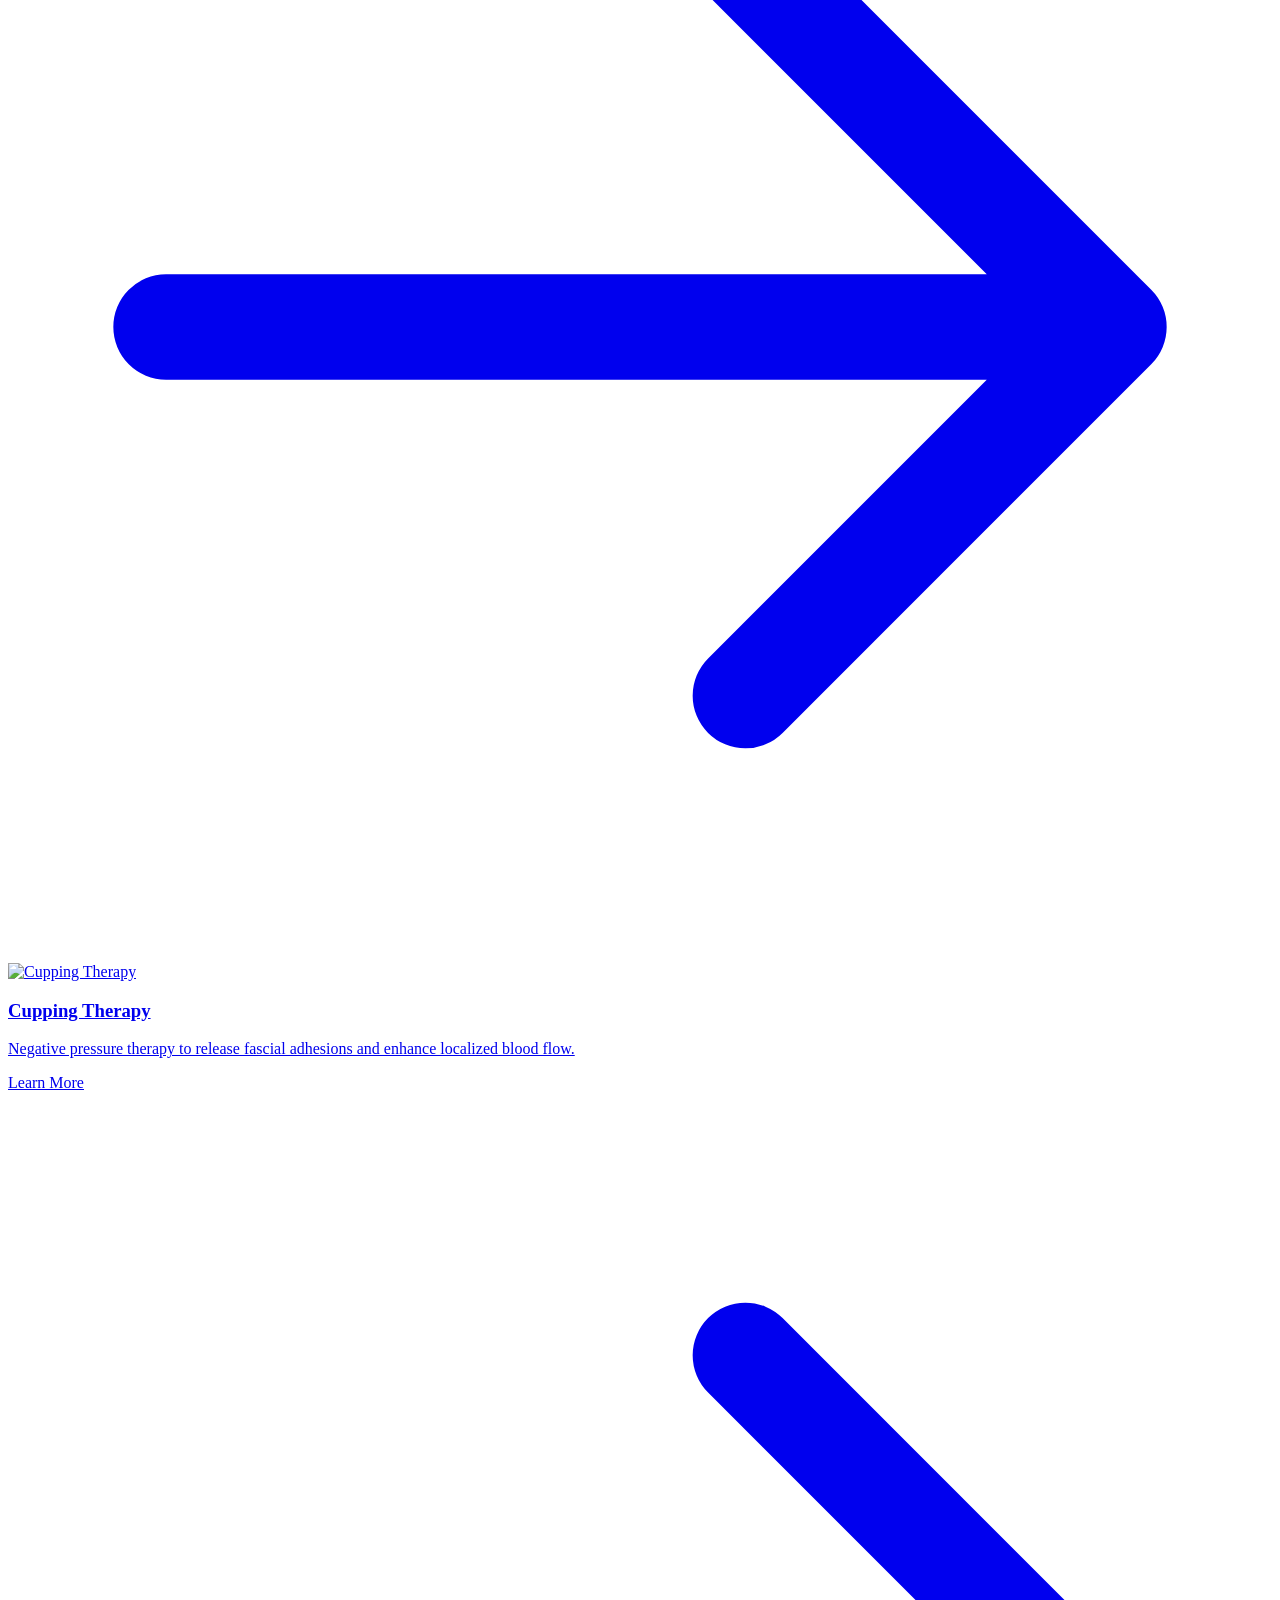
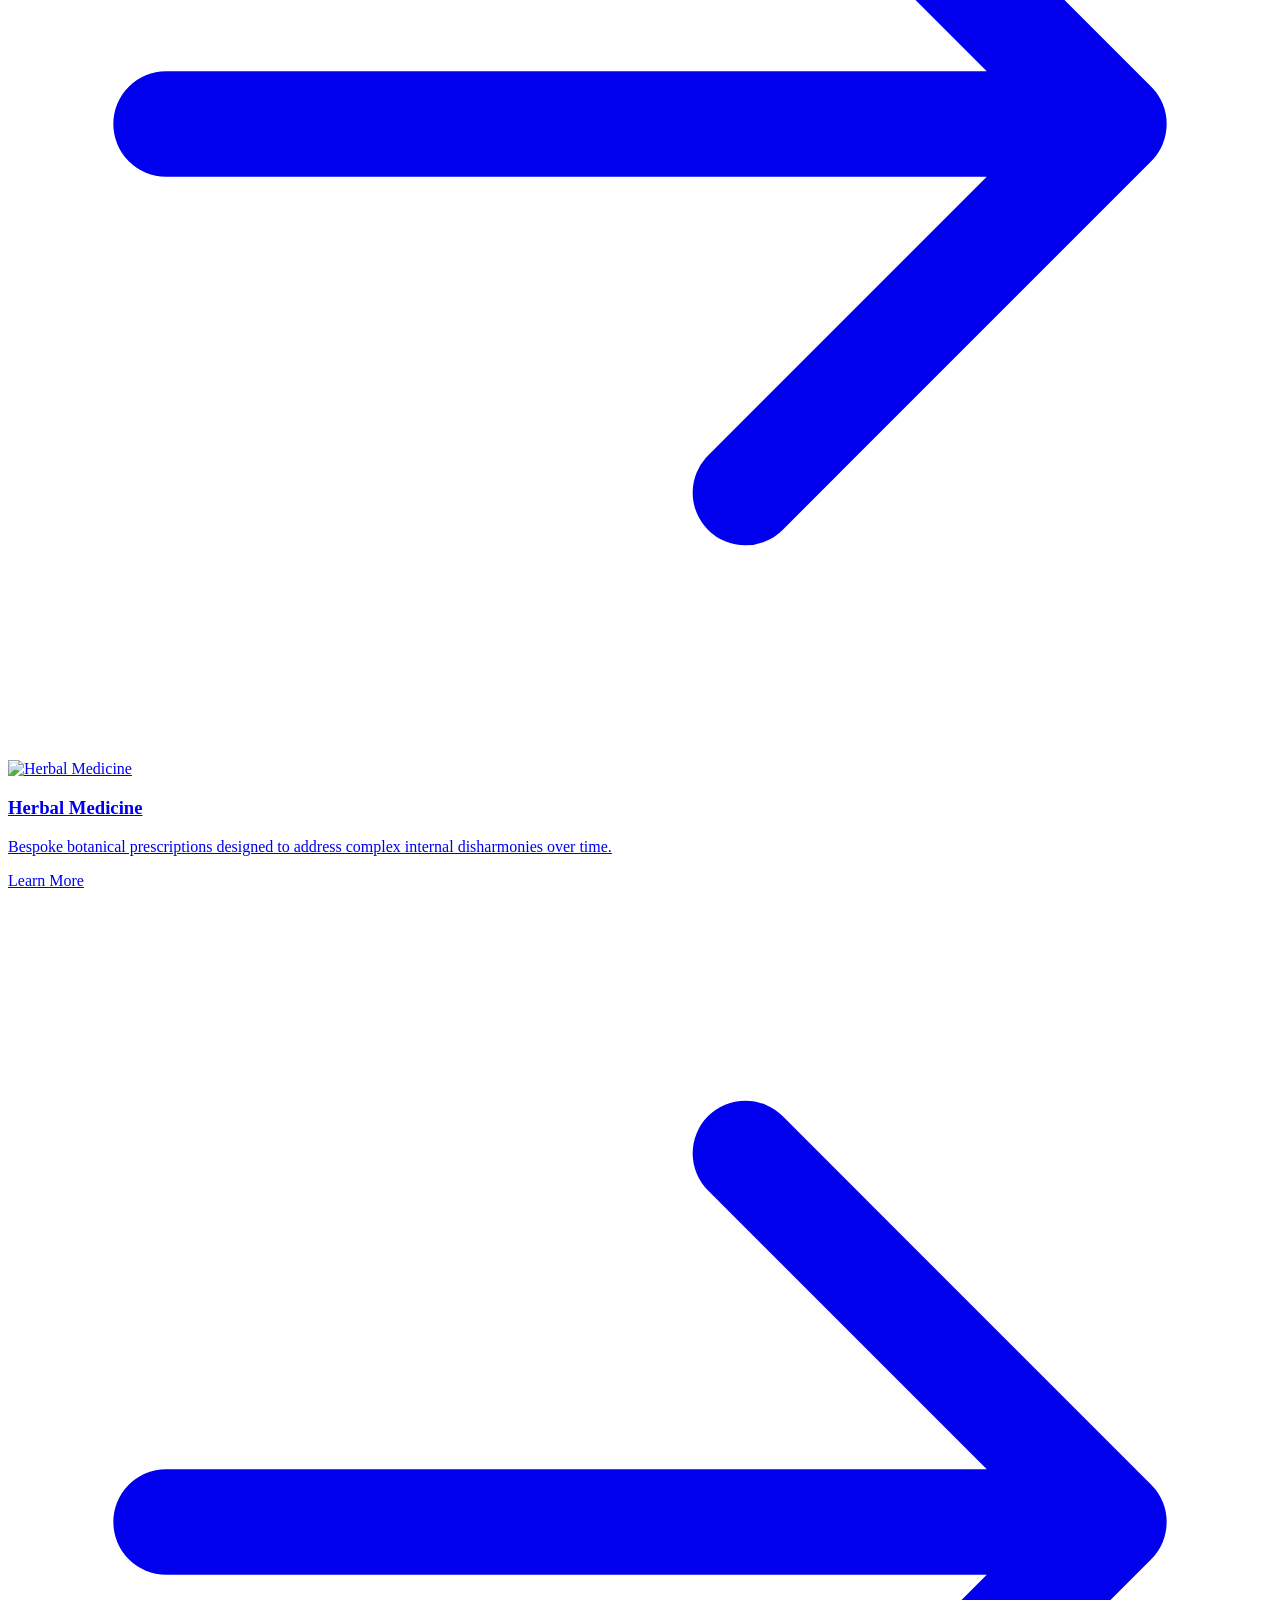
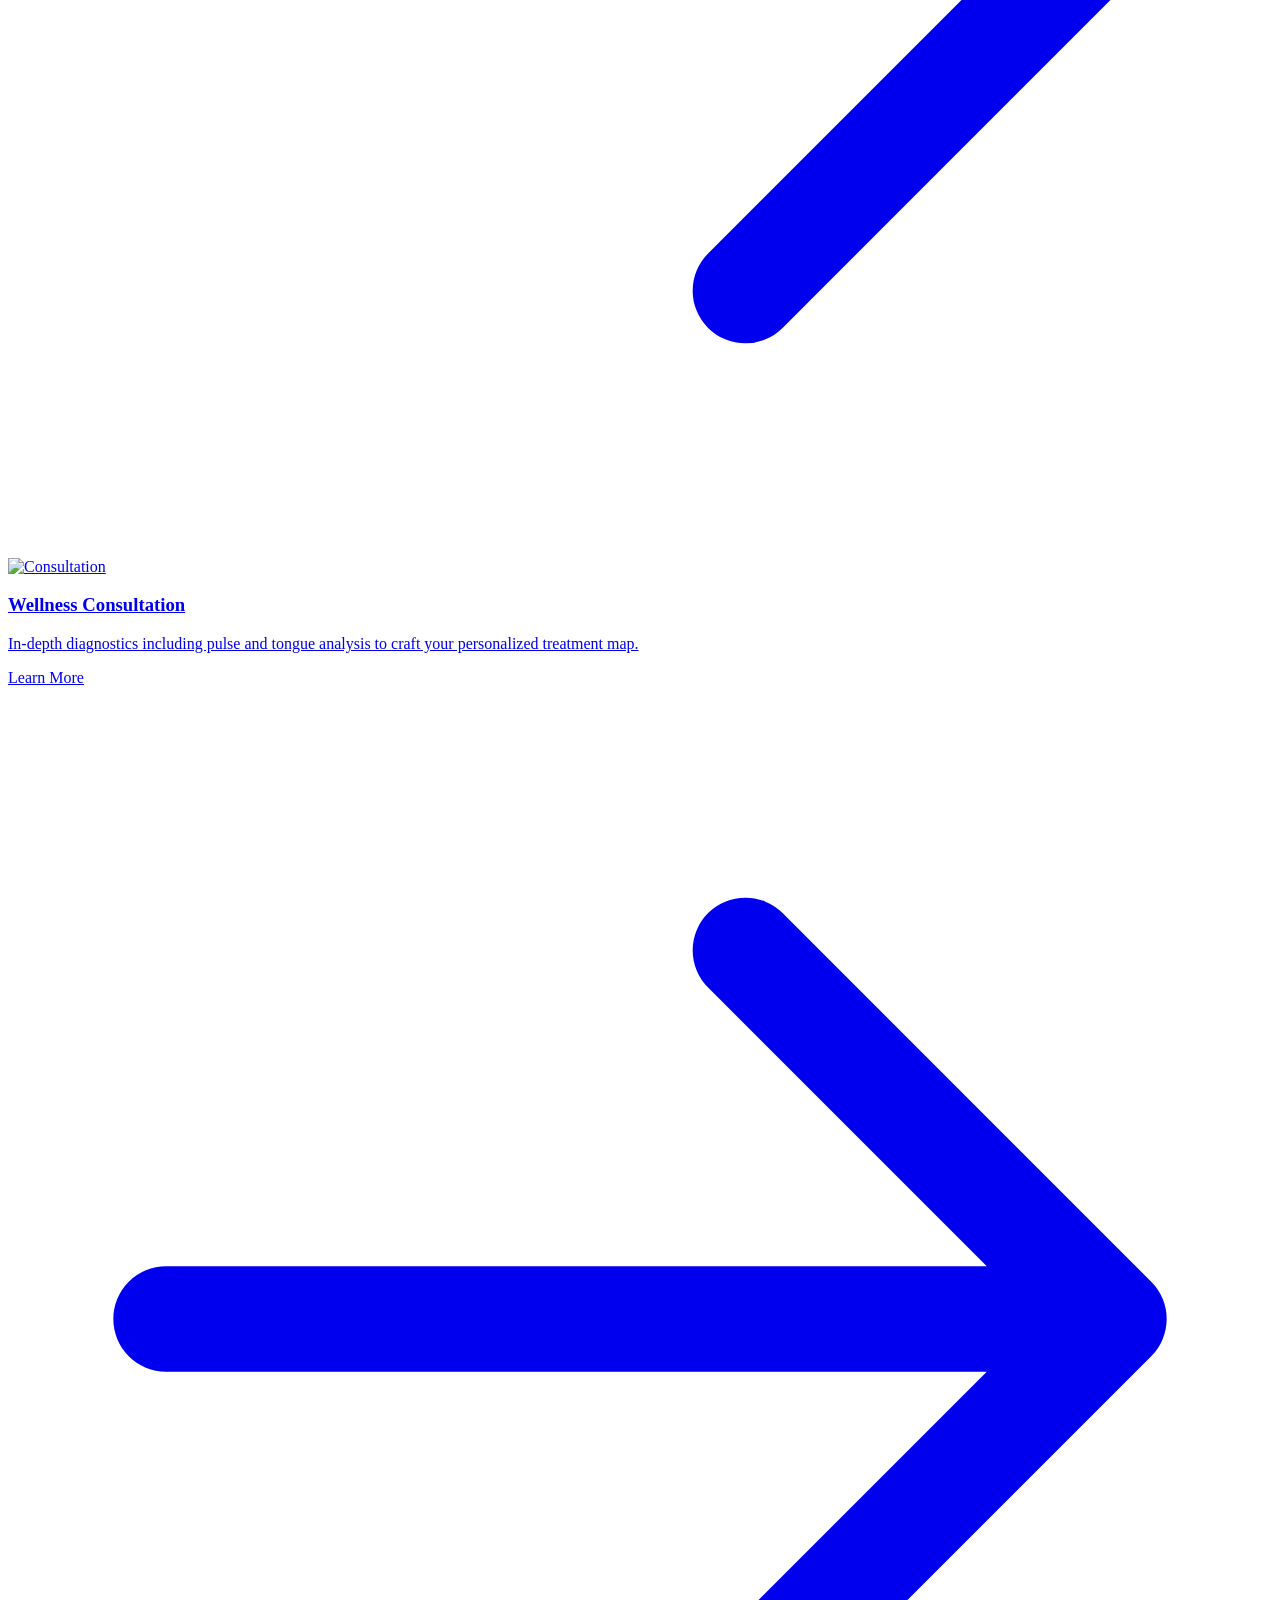
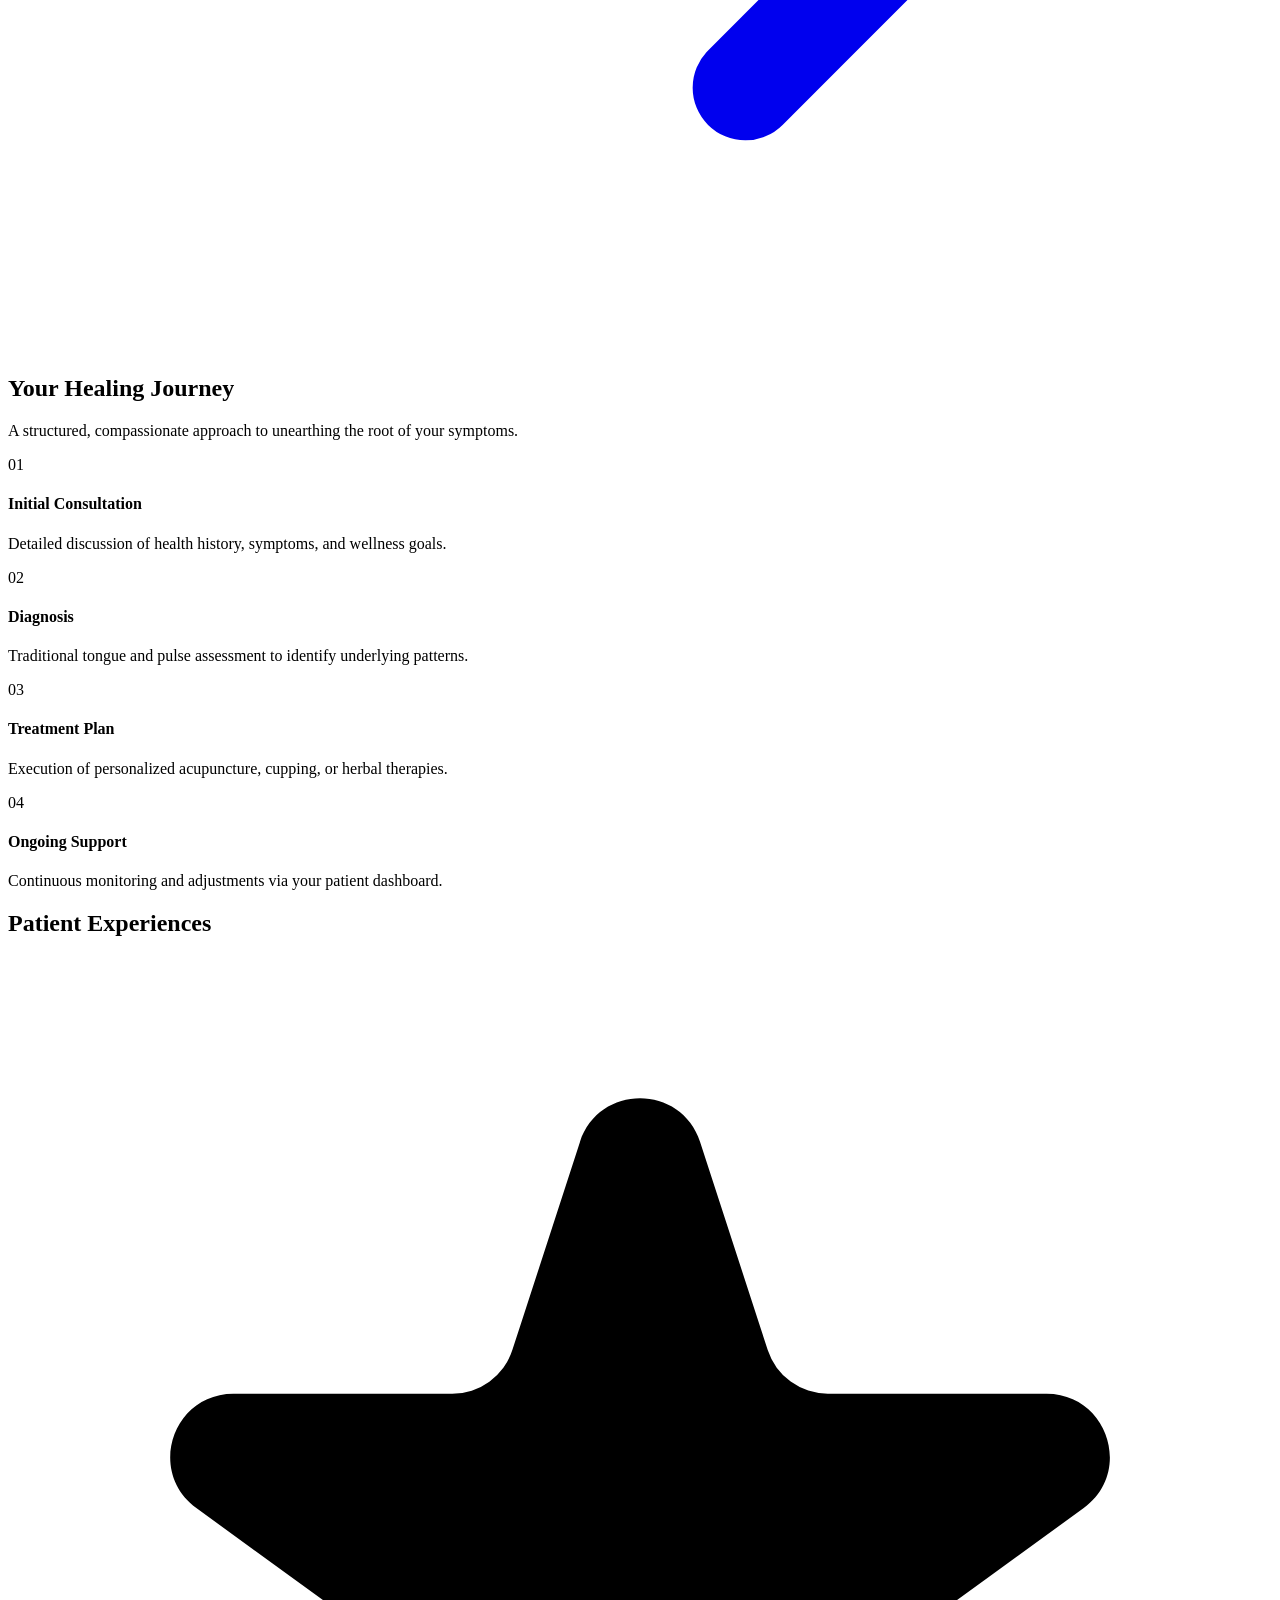
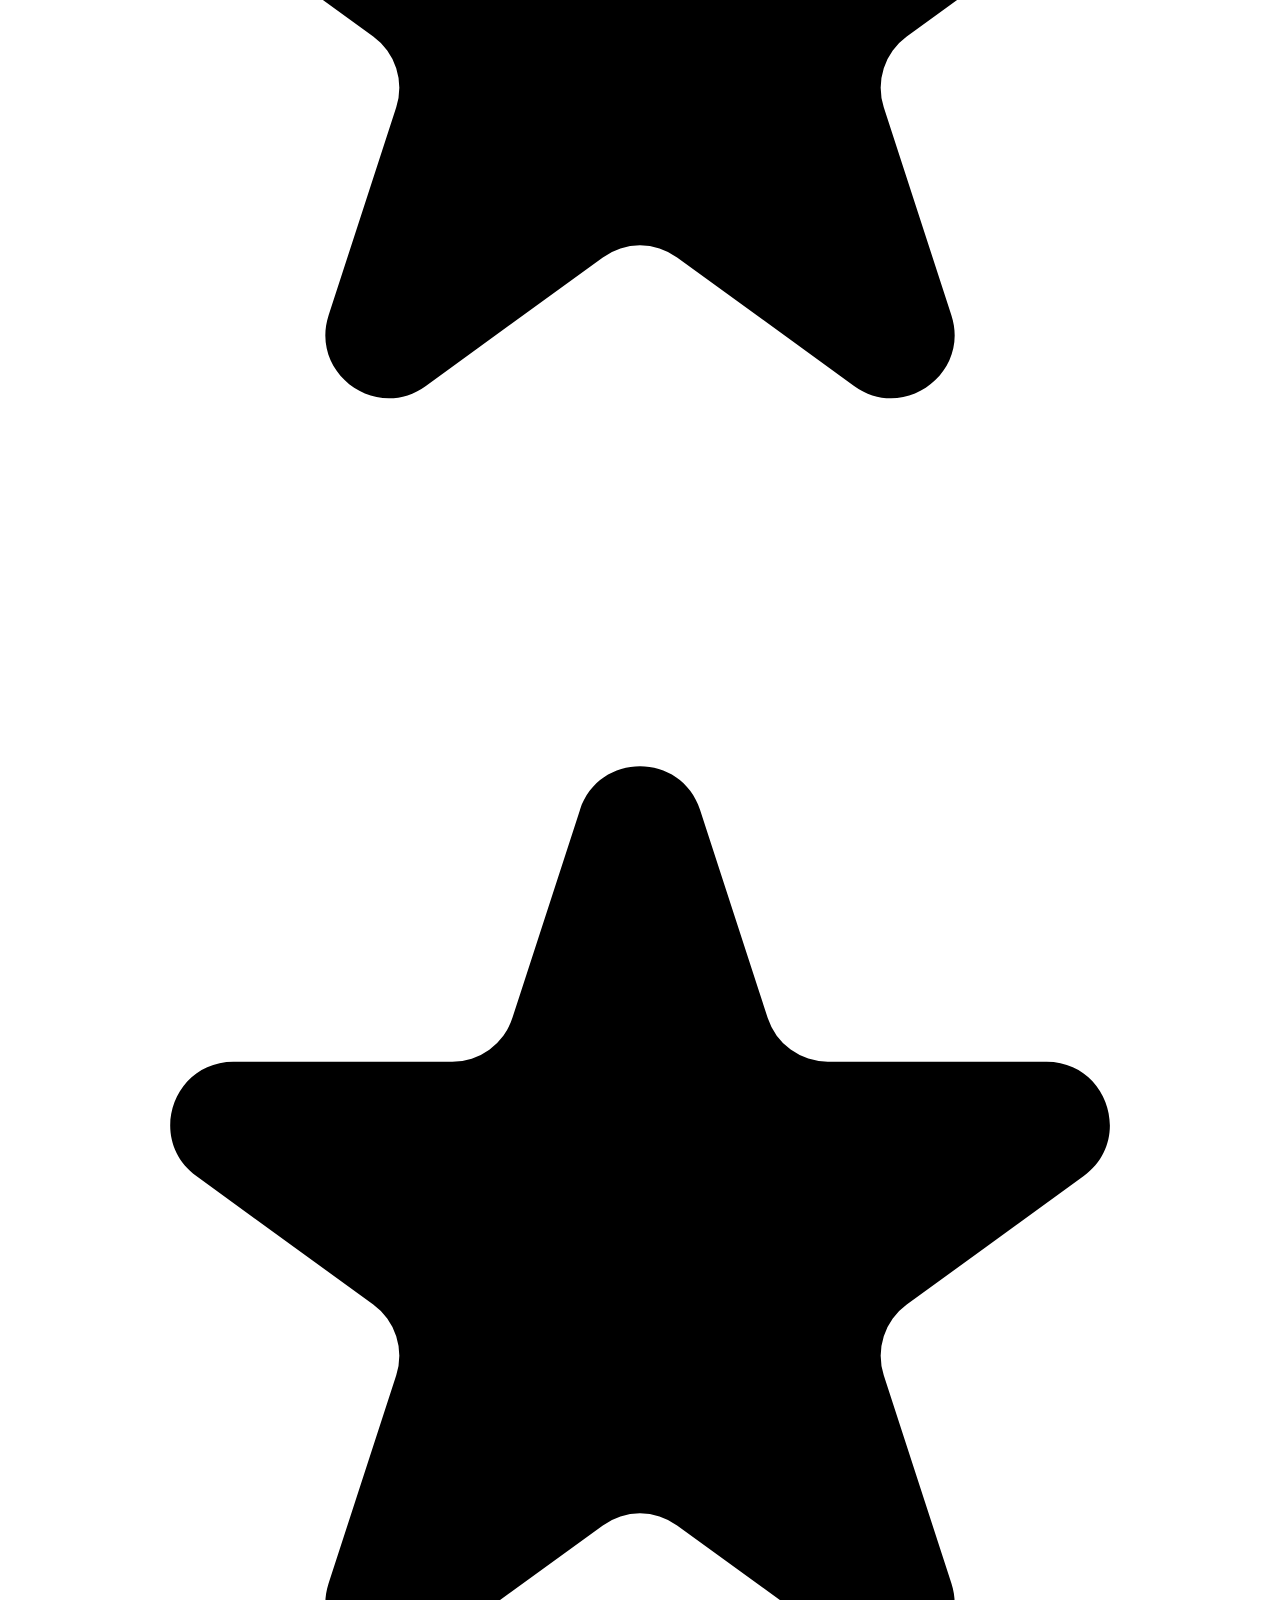
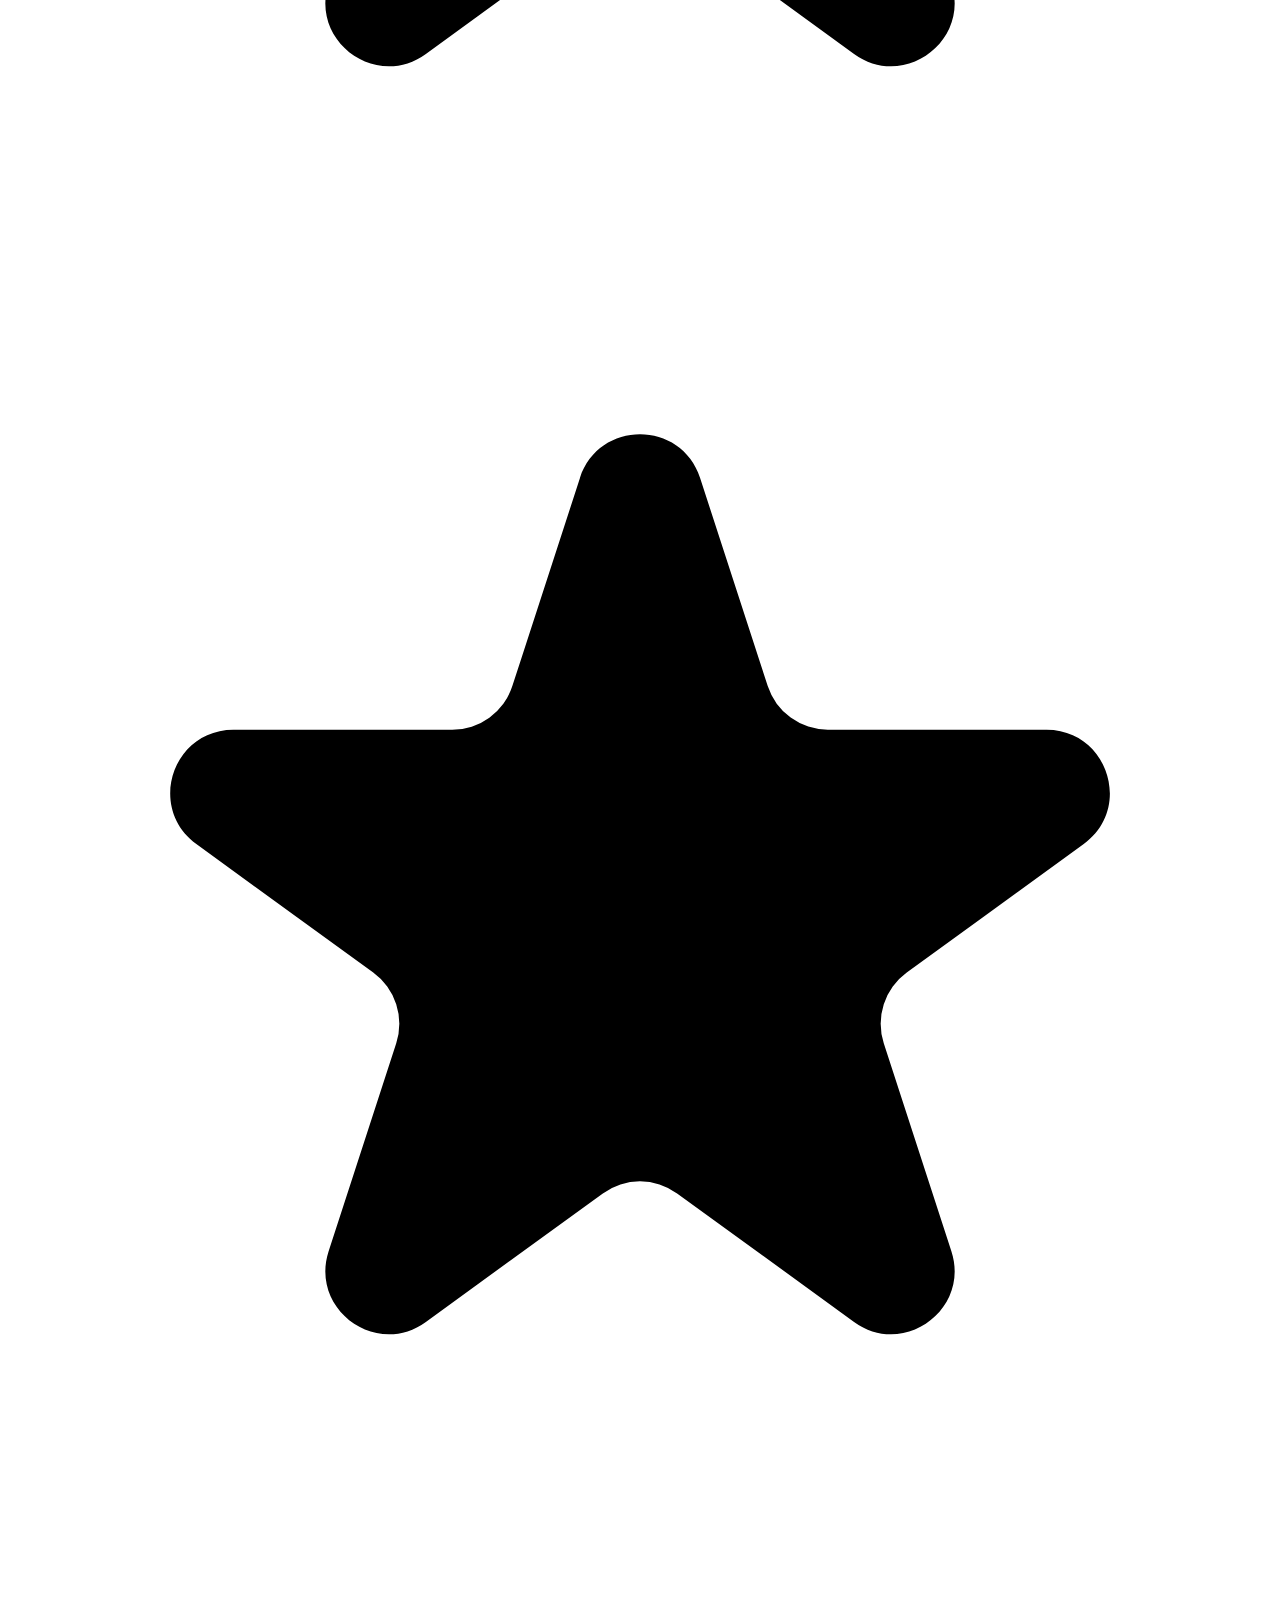
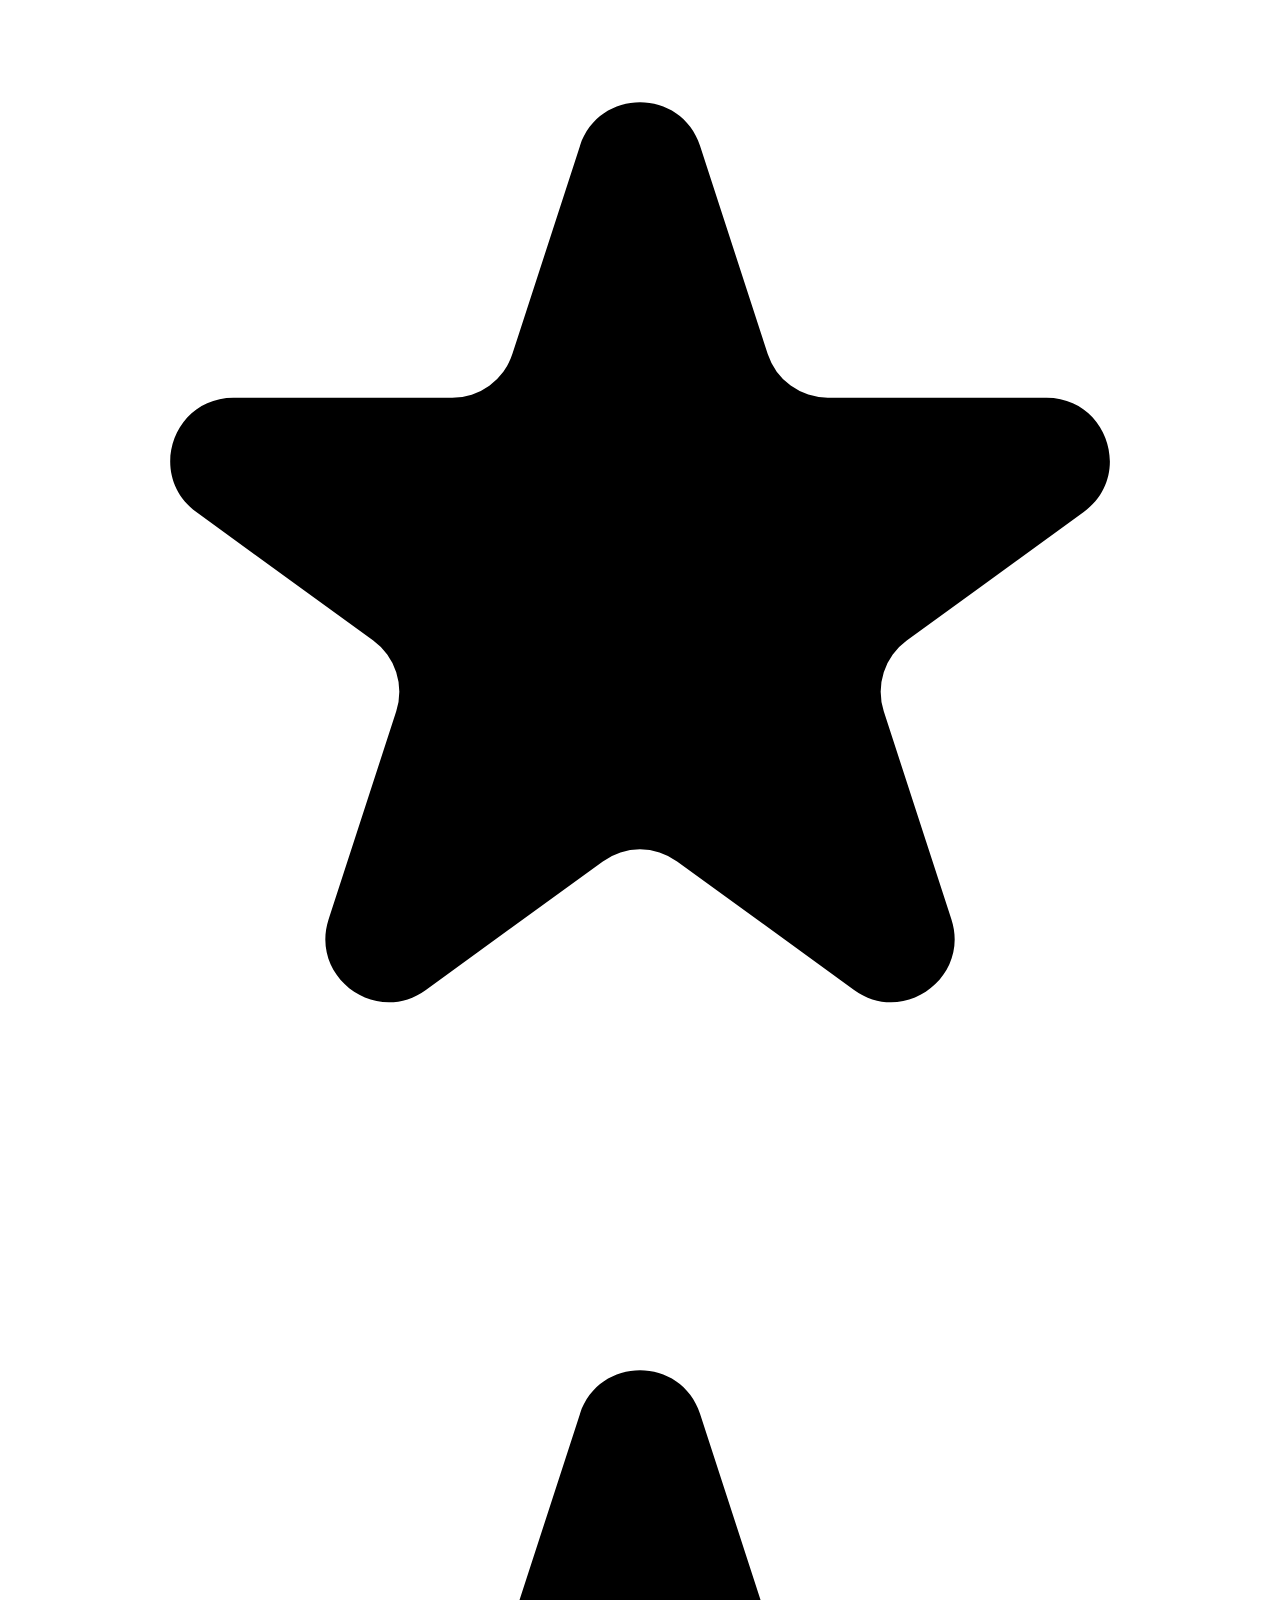
==== commit c8e58e98: "index" ====
--- a/index.html
+++ b/index.html
@@ -16,6 +16,24 @@
     <link rel="stylesheet" href="css/style.css">
 
     <!-- Tailwind CDN with Config -->
+        <!-- Theme & Direction Early Sync -->
+    <script>
+        (function() {
+            try {
+                var theme = localStorage.getItem('theme');
+                var prefersDark = window.matchMedia && window.matchMedia('(prefers-color-scheme: dark)').matches;
+                if (theme === 'dark' || (!theme && prefersDark)) {
+                    document.documentElement.classList.add('dark');
+                } else {
+                    document.documentElement.classList.remove('dark');
+                }
+                var dir = localStorage.getItem('dir');
+                if (dir) {
+                    document.documentElement.setAttribute('dir', dir);
+                }
+            } catch (e) {}
+        })();
+    </script>
     <script src="https://cdn.tailwindcss.com"></script>
     <script>
         tailwind.config = {
@@ -60,10 +78,10 @@
         }
         @layer components {
           .btn-primary {
-            @apply inline-flex items-center justify-center px-6 py-3 border border-transparent text-base font-medium rounded-md shadow-sm text-white bg-tcm-terracotta hover:bg-opacity-90 focus:outline-none focus:ring-2 focus:ring-offset-2 focus:ring-tcm-terracotta transition-colors duration-200;
+            @apply inline-flex items-center justify-center px-6 py-3 border border-transparent text-base font-medium rounded-md shadow-sm text-white bg-tcm-terracotta hover:bg-opacity-90 focus:outline-none focus:ring-2 focus:ring-offset-2 focus:ring-tcm-terracotta transition-colors duration-200 whitespace-nowrap;
           }
           .btn-secondary {
-            @apply inline-flex items-center justify-center px-6 py-3 border border-tcm-charcoal text-base font-medium rounded-md text-tcm-charcoal bg-transparent hover:bg-tcm-charcoal hover:text-white focus:outline-none focus:ring-2 focus:ring-offset-2 focus:ring-tcm-charcoal transition-colors duration-200 dark:border-tcm-sand dark:text-tcm-sand dark:hover:bg-tcm-sand dark:hover:text-tcm-dark;
+            @apply inline-flex items-center justify-center px-6 py-3 border border-tcm-charcoal text-base font-medium rounded-md text-tcm-charcoal bg-transparent hover:bg-tcm-charcoal hover:text-white focus:outline-none focus:ring-2 focus:ring-offset-2 focus:ring-tcm-charcoal transition-colors duration-200 dark:border-tcm-sand dark:text-tcm-sand dark:hover:bg-tcm-sand dark:hover:text-tcm-dark whitespace-nowrap;
           }
           .nav-link {
             @apply text-base font-medium text-tcm-charcoal hover:text-tcm-terracotta transition-colors duration-200 dark:text-tcm-sand dark:hover:text-tcm-sage relative;
@@ -181,11 +199,11 @@
 
     <main class="pt-20">
         <!-- Section 1: Premium Hero -->
-        <section class="relative bg-tcm-sand dark:bg-gray-900 overflow-hidden min-h-[600px] lg:min-h-[calc(100vh-5rem)] flex items-center">
-            <div class="max-w-7xl mx-auto w-full">
-                <div
-                    class="relative z-10 pb-8 sm:pb-16 md:pb-20 lg:max-w-lg xl:max-w-2xl lg:w-full lg:pb-28 xl:pb-32 pt-20 px-4 sm:px-6 lg:px-8">
-                    <div class="sm:text-center lg:text-left fade-in-up">
+        <section class="relative bg-tcm-sand dark:bg-gray-900 overflow-hidden min-h-[600px] lg:min-h-[calc(100vh-5rem)] flex items-center py-8 lg:py-0">
+            <div class="max-w-7xl mx-auto w-full px-4 sm:px-6 lg:px-8">
+                <div class="grid grid-cols-1 lg:grid-cols-12 gap-8 lg:gap-12 items-center py-6 sm:py-10 lg:py-16">
+                    <!-- Text Content (7 cols on desktop) -->
+                    <div class="lg:col-span-7 sm:text-center lg:text-left fade-in-up">
                         <span
                             class="text-tcm-terracotta font-medium tracking-wider uppercase text-sm mb-4 block">Holistic
                             Healthcare</span>
@@ -199,13 +217,21 @@
                             Experience the profound intelligence of Traditional Chinese Medicine. We provide
                             personalized, premium care to harmonize your body, mind, and spirit naturally.
                         </p>
-                        <div class="mt-10 flex flex-col sm:flex-row gap-4 sm:justify-center lg:justify-start">
-                            <a href="contact.html" class="btn-primary">Book a Treatment</a>
-                            <a href="contact.html" class="btn-secondary">Explore Treatments</a>
+                        <div class="hero-cta-group mt-8 sm:mt-10 flex flex-col sm:flex-row gap-4 sm:justify-center lg:justify-start">
+                            <a href="contact.html" class="btn-primary w-full sm:w-auto whitespace-nowrap text-center justify-center px-7 py-3.5">Book a Treatment</a>
+                            <a href="contact.html" class="btn-secondary w-full sm:w-auto whitespace-nowrap text-center justify-center px-7 py-3.5">Explore Treatments</a>
+                        </div>
+
+                        <!-- Mobile & Tablet Hero Image -->
+                        <div class="block lg:hidden mt-8 mb-4">
+                            <div class="relative w-full max-w-md mx-auto">
+                                <img class="h-64 sm:h-80 w-full object-cover rounded-2xl shadow-xl rounded-tl-[60px] rounded-br-[60px]"
+                                    src="images/tcm_hero_1_1789906976315.jpg" alt="Premium holistic clinic interior">
+                            </div>
                         </div>
 
                         <div
-                            class="mt-12 flex items-center gap-6 sm:justify-center lg:justify-start border-t border-gray-200 dark:border-gray-700 pt-6">
+                            class="mt-8 sm:mt-12 flex items-center gap-6 sm:justify-center lg:justify-start border-t border-gray-200 dark:border-gray-700 pt-6">
                             <div>
                                 <p class="text-2xl font-display font-semibold text-tcm-charcoal dark:text-white">15+</p>
                                 <p class="text-xs text-gray-500 uppercase tracking-wide">Years Practice</p>
@@ -217,12 +243,13 @@
                             </div>
                         </div>
                     </div>
-                </div>
-            </div>
-            <div
-                class="lg:absolute lg:inset-y-0 ltr:lg:right-0 rtl:lg:left-0 lg:w-1/2 mt-10 lg:mt-0 p-4 lg:p-10 flex items-center justify-center">
-                <img class="h-96 w-full object-cover sm:h-72 md:h-96 lg:h-full rounded-2xl shadow-2xl rounded-tl-[100px] rounded-br-[100px]"
-                    src="images/tcm_hero_1_1789906976315.jpg" alt="Premium holistic clinic interior">
+
+                    <!-- Desktop Hero Image (5 cols) -->
+                    <div class="hidden lg:flex lg:col-span-5 items-center justify-center p-4 lg:p-6">
+                        <img class="h-[500px] w-full object-cover rounded-2xl shadow-2xl rounded-tl-[100px] rounded-br-[100px]"
+                            src="images/tcm_hero_1_1789906976315.jpg" alt="Premium holistic clinic interior">
+                    </div>
+                </div>
             </div>
         </section>
 
@@ -403,50 +430,50 @@
                     <div class="hidden md:block absolute top-[36px] left-8 right-8 h-[1px] bg-gray-200 dark:bg-gray-800 z-0"></div>
                     
                     <!-- Mobile Connecting Line -->
-                    <div class="md:hidden absolute top-8 bottom-8 left-[38px] w-[1px] bg-gray-200 dark:bg-gray-800 z-0"></div>
-
-                    <div class="grid grid-cols-1 md:grid-cols-4 gap-12 md:gap-8 relative z-10">
+                    <div class="md:hidden absolute top-8 bottom-8 ltr:left-[31px] rtl:right-[31px] w-[2px] bg-gray-200 dark:bg-gray-800 z-0"></div>
+
+                    <div class="grid grid-cols-1 md:grid-cols-4 gap-8 relative z-10">
                         <!-- Step 1 -->
-                        <div class="flex flex-col group relative pl-24 md:pl-0">
-                            <div class="absolute left-0 top-0 md:relative md:mb-6 bg-tcm-ivory dark:bg-tcm-dark pr-8 py-2 md:py-0 inline-block w-max">
-                                <span class="text-6xl font-display font-semibold text-tcm-terracotta dark:text-tcm-sage">01</span>
-                            </div>
-                            <div class="md:mt-0 mt-2">
-                                <h4 class="text-lg font-semibold text-gray-900 dark:text-white mb-3 border-b-2 border-tcm-terracotta pb-2 inline-block">Initial Consultation</h4>
-                                <p class="text-sm text-gray-600 dark:text-gray-400 font-light">Detailed discussion of health history, symptoms, and wellness goals.</p>
+                        <div class="flex flex-row md:flex-col items-start gap-4 sm:gap-6 md:gap-0 group relative">
+                            <div class="flex-shrink-0 w-16 sm:w-20 md:w-auto text-center md:text-left relative z-10 bg-tcm-ivory dark:bg-tcm-dark py-1 md:py-0 md:pr-8 md:mb-6">
+                                <span class="text-4xl sm:text-5xl md:text-6xl font-display font-semibold text-tcm-terracotta dark:text-tcm-sage leading-none block">01</span>
+                            </div>
+                            <div class="flex-1 min-w-0 pt-0.5 md:pt-0">
+                                <h4 class="text-base sm:text-lg font-semibold text-gray-900 dark:text-white mb-2 sm:mb-3 border-b-2 border-tcm-terracotta pb-1 inline-block">Initial Consultation</h4>
+                                <p class="text-sm text-gray-600 dark:text-gray-400 font-light leading-relaxed">Detailed discussion of health history, symptoms, and wellness goals.</p>
                             </div>
                         </div>
 
                         <!-- Step 2 -->
-                        <div class="flex flex-col group relative pl-24 md:pl-0">
-                            <div class="absolute left-0 top-0 md:relative md:mb-6 bg-tcm-ivory dark:bg-tcm-dark pr-8 py-2 md:py-0 inline-block w-max">
-                                <span class="text-6xl font-display font-semibold text-tcm-sage dark:text-tcm-terracotta">02</span>
-                            </div>
-                            <div class="md:mt-0 mt-2">
-                                <h4 class="text-lg font-semibold text-gray-900 dark:text-white mb-3 border-b-2 border-tcm-sage pb-2 inline-block">Diagnosis</h4>
-                                <p class="text-sm text-gray-600 dark:text-gray-400 font-light">Traditional tongue and pulse assessment to identify underlying patterns.</p>
+                        <div class="flex flex-row md:flex-col items-start gap-4 sm:gap-6 md:gap-0 group relative">
+                            <div class="flex-shrink-0 w-16 sm:w-20 md:w-auto text-center md:text-left relative z-10 bg-tcm-ivory dark:bg-tcm-dark py-1 md:py-0 md:pr-8 md:mb-6">
+                                <span class="text-4xl sm:text-5xl md:text-6xl font-display font-semibold text-tcm-sage dark:text-tcm-terracotta leading-none block">02</span>
+                            </div>
+                            <div class="flex-1 min-w-0 pt-0.5 md:pt-0">
+                                <h4 class="text-base sm:text-lg font-semibold text-gray-900 dark:text-white mb-2 sm:mb-3 border-b-2 border-tcm-sage pb-1 inline-block">Diagnosis</h4>
+                                <p class="text-sm text-gray-600 dark:text-gray-400 font-light leading-relaxed">Traditional tongue and pulse assessment to identify underlying patterns.</p>
                             </div>
                         </div>
 
                         <!-- Step 3 -->
-                        <div class="flex flex-col group relative pl-24 md:pl-0">
-                            <div class="absolute left-0 top-0 md:relative md:mb-6 bg-tcm-ivory dark:bg-tcm-dark pr-8 py-2 md:py-0 inline-block w-max">
-                                <span class="text-6xl font-display font-semibold text-tcm-charcoal dark:text-white">03</span>
-                            </div>
-                            <div class="md:mt-0 mt-2">
-                                <h4 class="text-lg font-semibold text-gray-900 dark:text-white mb-3 border-b-2 border-gray-800 dark:border-white pb-2 inline-block">Treatment Plan</h4>
-                                <p class="text-sm text-gray-600 dark:text-gray-400 font-light">Execution of personalized acupuncture, cupping, or herbal therapies.</p>
+                        <div class="flex flex-row md:flex-col items-start gap-4 sm:gap-6 md:gap-0 group relative">
+                            <div class="flex-shrink-0 w-16 sm:w-20 md:w-auto text-center md:text-left relative z-10 bg-tcm-ivory dark:bg-tcm-dark py-1 md:py-0 md:pr-8 md:mb-6">
+                                <span class="text-4xl sm:text-5xl md:text-6xl font-display font-semibold text-tcm-charcoal dark:text-white leading-none block">03</span>
+                            </div>
+                            <div class="flex-1 min-w-0 pt-0.5 md:pt-0">
+                                <h4 class="text-base sm:text-lg font-semibold text-gray-900 dark:text-white mb-2 sm:mb-3 border-b-2 border-tcm-charcoal dark:border-tcm-sand pb-1 inline-block">Treatment Plan</h4>
+                                <p class="text-sm text-gray-600 dark:text-gray-400 font-light leading-relaxed">Execution of personalized acupuncture, cupping, or herbal therapies.</p>
                             </div>
                         </div>
 
                         <!-- Step 4 -->
-                        <div class="flex flex-col group relative pl-24 md:pl-0">
-                            <div class="absolute left-0 top-0 md:relative md:mb-6 bg-tcm-ivory dark:bg-tcm-dark pr-8 py-2 md:py-0 inline-block w-max">
-                                <span class="text-6xl font-display font-semibold text-tcm-terracotta dark:text-tcm-sage">04</span>
-                            </div>
-                            <div class="md:mt-0 mt-2">
-                                <h4 class="text-lg font-semibold text-gray-900 dark:text-white mb-3 border-b-2 border-tcm-terracotta pb-2 inline-block">Ongoing Support</h4>
-                                <p class="text-sm text-gray-600 dark:text-gray-400 font-light">Continuous monitoring and adjustments via your patient dashboard.</p>
+                        <div class="flex flex-row md:flex-col items-start gap-4 sm:gap-6 md:gap-0 group relative">
+                            <div class="flex-shrink-0 w-16 sm:w-20 md:w-auto text-center md:text-left relative z-10 bg-tcm-ivory dark:bg-tcm-dark py-1 md:py-0 md:pr-8 md:mb-6">
+                                <span class="text-4xl sm:text-5xl md:text-6xl font-display font-semibold text-tcm-terracotta dark:text-tcm-sage leading-none block">04</span>
+                            </div>
+                            <div class="flex-1 min-w-0 pt-0.5 md:pt-0">
+                                <h4 class="text-base sm:text-lg font-semibold text-gray-900 dark:text-white mb-2 sm:mb-3 border-b-2 border-tcm-terracotta pb-1 inline-block">Ongoing Support</h4>
+                                <p class="text-sm text-gray-600 dark:text-gray-400 font-light leading-relaxed">Continuous monitoring and adjustments via your patient dashboard.</p>
                             </div>
                         </div>
                     </div>
@@ -522,8 +549,7 @@
                     <span class="text-sm uppercase tracking-widest text-tcm-sage">— Sarah Jenkins, Patient</span>
                 </p>
                 <a href="contact.html"
-                    class="btn-primary bg-tcm-sand text-tcm-charcoal hover:bg-white focus:ring-white">Schedule an
-                    Assessment</a>
+                    class="btn-primary whitespace-nowrap bg-tcm-sand text-tcm-charcoal hover:bg-white focus:ring-white">Schedule an Assessment</a>
             </div>
         </section>
     </main>
--- a/css/style.css
+++ b/css/style.css
@@ -1,8 +1,22 @@
 @import url('https://fonts.googleapis.com/css2?family=Outfit:wght@300;400;500;600;700&family=Inter:wght@300;400;500;600&display=swap');
+
+/* Global Smooth Theme Transitions */
+html {
+  transition: background-color 0.3s ease, color 0.3s ease;
+}
+
+body {
+  transition: background-color 0.3s ease, color 0.3s ease;
+}
+
+header, footer, .card, nav, aside {
+  transition: background-color 0.25s ease, border-color 0.25s ease, color 0.25s ease;
+}
 
 /* Custom Scrollbar */
 ::-webkit-scrollbar {
   width: 8px;
+  height: 8px;
 }
 ::-webkit-scrollbar-track {
   background: transparent;
@@ -15,9 +29,12 @@
   background-color: #9CAAA0; /* tcm-sage */
 }
 
-/* Dark mode scrollbar support (if needed natively, otherwise tailwind handles it) */
+/* Dark mode scrollbar */
 html.dark ::-webkit-scrollbar-thumb {
   background-color: #4B5563; /* gray-600 */
+}
+html.dark ::-webkit-scrollbar-thumb:hover {
+  background-color: #6B7280;
 }
 
 /* Animations */
@@ -34,12 +51,233 @@
   }
 }
 
-/* Brighten paragraph text in dark mode */
+/* Dark mode text polish */
 html.dark p.dark\:text-gray-400 {
   color: #D1D5DB; /* gray-300 */
 }
 
-/* Brighten footer links in dark mode */
 html.dark footer a.text-gray-500 {
   color: #9CA3AF; /* gray-400 */
 }
+
+/* Ensure CTA buttons strictly keep text on a single line across mobile, tablet, and desktop */
+.btn-primary,
+.btn-secondary,
+a.btn-primary,
+a.btn-secondary,
+button.btn-primary,
+button.btn-secondary,
+[class*="btn-primary"],
+[class*="btn-secondary"] {
+  white-space: nowrap !important;
+  text-align: center;
+  word-break: keep-all !important;
+  word-wrap: normal !important;
+  display: inline-flex !important;
+  align-items: center;
+  justify-content: center;
+  flex-shrink: 0;
+}
+
+@media (max-width: 1024px) {
+  .btn-primary,
+  .btn-secondary,
+  a.btn-primary,
+  a.btn-secondary,
+  button.btn-primary,
+  button.btn-secondary,
+  [class*="btn-primary"],
+  [class*="btn-secondary"] {
+    white-space: nowrap !important;
+    word-break: keep-all !important;
+    word-wrap: normal !important;
+    padding-left: 1.25rem !important;
+    padding-right: 1.25rem !important;
+    font-size: 0.9375rem !important;
+  }
+}
+
+@media (max-width: 480px) {
+  .btn-primary,
+  .btn-secondary,
+  a.btn-primary,
+  a.btn-secondary,
+  button.btn-primary,
+  button.btn-secondary,
+  [class*="btn-primary"],
+  [class*="btn-secondary"] {
+    white-space: nowrap !important;
+    word-break: keep-all !important;
+    word-wrap: normal !important;
+    padding-left: 1rem !important;
+    padding-right: 1rem !important;
+    font-size: 0.875rem !important;
+  }
+}
+
+/* Hero CTA button length synchronization on mobile */
+@media (max-width: 639px) {
+  .hero-cta-group {
+    width: 100% !important;
+    display: flex !important;
+    flex-direction: column !important;
+    align-items: stretch !important;
+  }
+  .hero-cta-group .btn-primary,
+  .hero-cta-group .btn-secondary,
+  .hero-cta-group > a.btn-primary,
+  .hero-cta-group > a.btn-secondary {
+    width: 100% !important;
+    min-width: 100% !important;
+    box-sizing: border-box !important;
+    display: flex !important;
+    justify-content: center !important;
+    align-items: center !important;
+    text-align: center !important;
+  }
+
+  /* Treatment Pathway filter tabs equalized width on mobile */
+  #pathway-tabs {
+    width: 100% !important;
+    display: flex !important;
+    flex-direction: column !important;
+  }
+  #pathway-tabs .pathway-btn {
+    width: 100% !important;
+    min-width: 100% !important;
+    box-sizing: border-box !important;
+    text-align: center !important;
+    display: flex !important;
+    justify-content: center !important;
+    align-items: center !important;
+    white-space: nowrap !important;
+  }
+}
+.theme-toggle,
+.rtl-toggle {
+  cursor: pointer;
+  user-select: none;
+  transition: all 0.2s ease-in-out;
+}
+
+.theme-toggle:hover,
+.rtl-toggle:hover {
+  transform: translateY(-1px);
+}
+
+.theme-toggle:active,
+.rtl-toggle:active {
+  transform: translateY(0) scale(0.96);
+}
+
+.rtl-toggle.active-rtl {
+  background-color: #C87968 !important;
+  color: #ffffff !important;
+  border-color: #C87968 !important;
+  box-shadow: 0 1px 3px rgba(200, 121, 104, 0.4);
+}
+
+/* ==========================================================================
+   RTL (Right-to-Left) Comprehensive Support
+   ========================================================================== */
+
+html[dir="rtl"] {
+  direction: rtl;
+}
+
+html[dir="rtl"] body {
+  direction: rtl;
+  text-align: right;
+}
+
+/* Form inputs & text fields in RTL */
+html[dir="rtl"] input:not([type="checkbox"]):not([type="radio"]),
+html[dir="rtl"] textarea,
+html[dir="rtl"] select {
+  text-align: right;
+  direction: rtl;
+}
+
+/* Floating Scroll-to-Top in RTL */
+html[dir="rtl"] #scroll-to-top {
+  right: auto !important;
+  left: 2rem !important;
+}
+
+/* Directional Arrow / Chevron SVGs flip in RTL */
+html[dir="rtl"] .rtl-flip,
+html[dir="rtl"] [data-rtl-flip="true"],
+html[dir="rtl"] svg.arrow-icon,
+html[dir="rtl"] a.group:hover svg.group-hover\:translate-x-1,
+html[dir="rtl"] button.group:hover svg.group-hover\:translate-x-1 {
+  transform: scaleX(-1);
+}
+
+/* Top Controls in RTL (Auth pages) */
+html[dir="rtl"] .fixed.top-4.right-4 {
+  right: auto !important;
+  left: 1rem !important;
+}
+
+/* Mobile Drawer support for RTL */
+html[dir="rtl"] #dashboard-sidebar-mobile {
+  left: auto !important;
+  right: 0 !important;
+}
+
+/* LTR and RTL utility class mappings */
+[dir="ltr"] .ltr\:lg\:right-0 { right: 0; left: auto; }
+[dir="rtl"] .rtl\:lg\:left-0 { left: 0; right: auto; }
+
+[dir="ltr"] .ltr\:-right-4 { right: -1rem; left: auto; }
+[dir="rtl"] .rtl\:-left-4 { left: -1rem; right: auto; }
+
+[dir="ltr"] .ltr\:-left-6 { left: -1.5rem; right: auto; }
+[dir="rtl"] .rtl\:-right-6 { right: -1.5rem; left: auto; }
+
+[dir="ltr"] .ltr\:-left-\[7px\] { left: -7px; right: auto; }
+[dir="rtl"] .rtl\:-right-\[7px\] { right: -7px; left: auto; }
+
+[dir="ltr"] .ltr\:left-\[31px\] { left: 31px; right: auto; }
+[dir="rtl"] .rtl\:right-\[31px\] { right: 31px; left: auto; }
+
+[dir="ltr"] .ltr\:border-r { border-right-width: 1px; border-left-width: 0; }
+[dir="rtl"] .rtl\:border-l { border-left-width: 1px; border-right-width: 0; }
+
+[dir="ltr"] .ltr\:border-l-2 { border-left-width: 2px; border-right-width: 0; }
+[dir="rtl"] .rtl\:border-r-2 { border-right-width: 2px; border-left-width: 0; }
+
+[dir="ltr"] .ltr\:pl-4 { padding-left: 1rem; padding-right: 0; }
+[dir="rtl"] .rtl\:pr-4 { padding-right: 1rem; padding-left: 0; }
+
+[dir="ltr"] .ltr\:pl-5 { padding-left: 1.25rem; padding-right: 0; }
+[dir="rtl"] .rtl\:pr-5 { padding-right: 1.25rem; padding-left: 0; }
+
+[dir="ltr"] .ltr\:pl-6 { padding-left: 1.5rem; padding-right: 0; }
+[dir="rtl"] .rtl\:pr-6 { padding-right: 1.5rem; padding-left: 0; }
+
+[dir="ltr"] .ltr\:pr-4 { padding-right: 1rem; padding-left: 0; }
+[dir="rtl"] .rtl\:pl-4 { padding-left: 1rem; padding-right: 0; }
+
+[dir="ltr"] .ltr\:ml-2 { margin-left: 0.5rem; margin-right: 0; }
+[dir="rtl"] .rtl\:mr-2 { margin-right: 0.5rem; margin-left: 0; }
+
+[dir="ltr"] .ltr\:text-left { text-align: left; }
+[dir="rtl"] .rtl\:text-right { text-align: right; }
+
+[dir="ltr"] .ltr\:text-right { text-align: right; }
+[dir="rtl"] .rtl\:text-left { text-align: left; }
+
+[dir="ltr"] .ltr\:-translate-x-full { transform: translateX(-100%); }
+[dir="rtl"] .rtl\:translate-x-full { transform: translateX(100%); }
+
+/* In RTL, natural table cell alignment */
+html[dir="rtl"] th,
+html[dir="rtl"] td {
+  text-align: right;
+}
+html[dir="rtl"] th.ltr\:text-right,
+html[dir="rtl"] td.ltr\:text-right,
+html[dir="rtl"] .rtl\:text-left {
+  text-align: left !important;
+}
